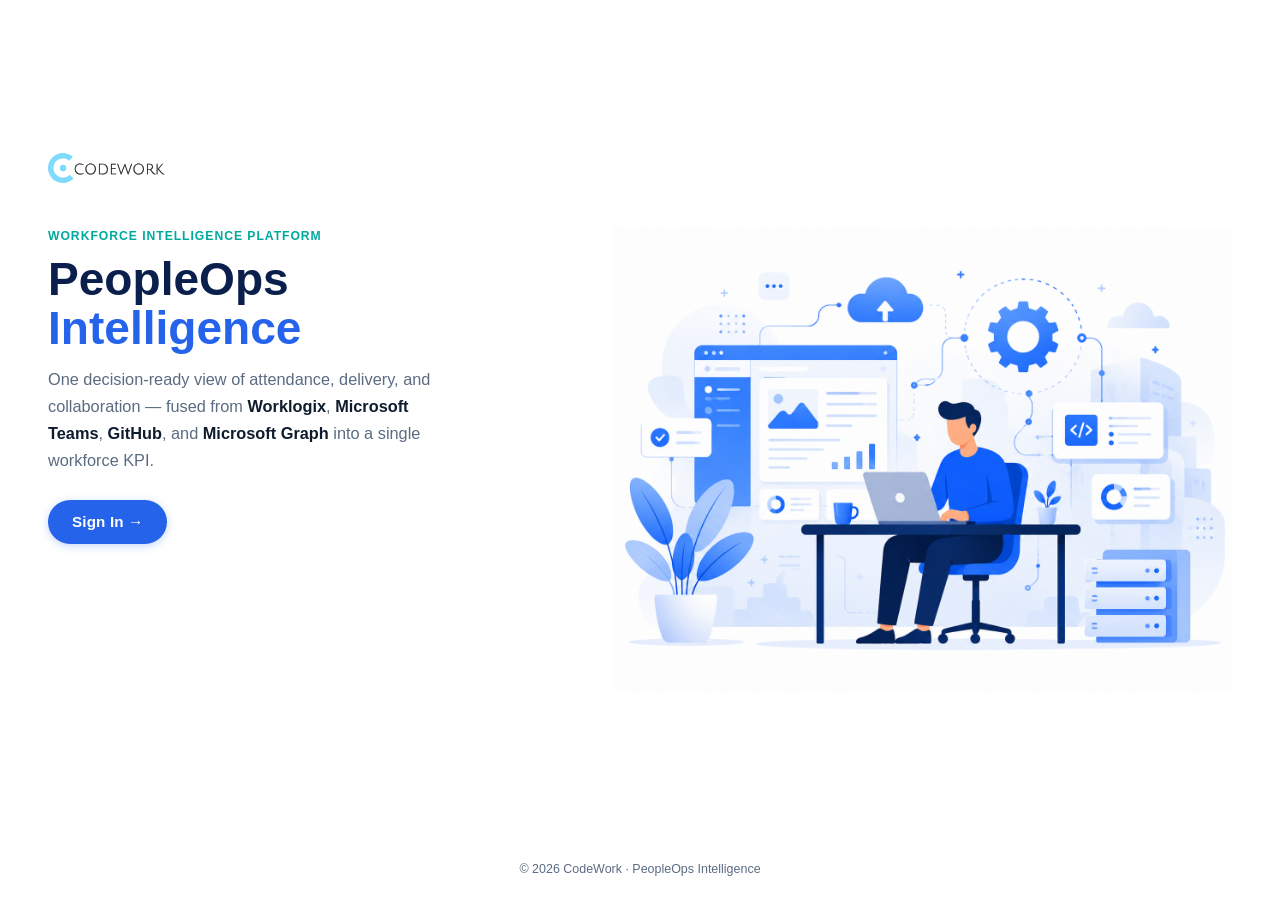
==== landing.html @ f194b17d "Add landing page, fix branding, and fix stale-month data bug - Add landing.html (splash page before " ====
<!DOCTYPE html>
<html lang="en">
<head>
  <meta charset="UTF-8" />
  <meta name="viewport" content="width=device-width, initial-scale=1.0" />
  <title>PeopleOPS Intelligence</title>
  <link rel="stylesheet" href="styles.css" />
  <style>
    :root {
      color-scheme: light;
      --ink: #0f1c2e;
      --muted: #5a6b82;
      --line: #e2e8f0;
      --panel: #ffffff;
      --canvas: #f4f7fb;
      --teal: #00a99d;
      --blue: #2563eb;
      --shadow: 0 4px 16px rgba(15,28,46,0.08), 0 12px 40px rgba(15,28,46,0.07);
      --radius-lg: 16px;
    }
    * { box-sizing: border-box; }
    html, body { height: 100%; margin: 0; }
    body {
      min-height: 100vh;
      color: var(--ink);
      background: var(--panel);
      font-family: Inter, "Segoe UI", Roboto, Arial, sans-serif;
      -webkit-font-smoothing: antialiased;
      display: flex;
      flex-direction: column;
    }
    a { color: inherit; }
    a:focus-visible, button:focus-visible { outline: 2px solid var(--blue); outline-offset: 3px; }

    .wrap { max-width: 1280px; margin: 0 auto; padding: 0 clamp(20px, 4vw, 48px); width: 100%; }

    /* ---------- One flat surface, edge to edge — no card, no canvas margin ---------- */
    main.wrap {
      flex: 1;
      display: flex;
      align-items: center;
    }
    .hero-panel {
      width: 100%;
      padding: clamp(24px, 3vh, 44px) 0;
    }
    .brand {
      display: flex;
      align-items: center;
      margin-bottom: clamp(24px, 4vw, 44px);
    }
    .brand img { display: block; height: 30px; width: auto; }
    .hero-grid {
      display: grid;
      grid-template-columns: 0.95fr 1.15fr;
      gap: clamp(24px, 4vw, 56px);
      align-items: start;
    }
    .eyebrow {
      margin: 0 0 8px;
      color: var(--teal);
      font-size: 0.76rem;
      font-weight: 800;
      letter-spacing: 0.08em;
      text-transform: uppercase;
    }
    .hero-copy h1 {
      margin: 0 0 14px;
      font-size: clamp(2.1rem, 3.6vw, 3.1rem);
      line-height: 1.06;
      font-weight: 900;
      letter-spacing: 0;
      color: #0b1f4d;
    }
    /* forced line break so the heading always reads as two clean lines,
       instead of relying on the text wrapping naturally at whatever
       width the column happens to be */
    .hero-copy h1 span { display: block; color: var(--blue); }
    .dek {
      margin: 0 0 26px;
      font-size: 1.02rem;
      line-height: 1.65;
      color: var(--muted);
      max-width: 46ch;
    }
    .dek b { color: var(--ink); font-weight: 600; }
    .cta-primary {
      display: inline-flex;
      align-items: center;
      gap: 8px;
      min-height: 44px;
      padding: 10px 24px;
      border-radius: 999px;
      background: var(--blue);
      color: #fff;
      font-weight: 600;
      font-size: 0.95rem;
      letter-spacing: 0.01em;
      text-decoration: none;
      box-shadow: 0 2px 8px rgba(37,99,235,0.25);
      transition: background 0.15s, box-shadow 0.15s, transform 0.15s;
    }
    .cta-primary:hover { background: #1d4ed8; transform: translateY(-1px); }

    /* shown at its own natural proportions — not force-cropped */
    .hero-illo { width: 100%; }
    .hero-illo img {
      display: block;
      width: 100%;
      height: auto;
    }

    .foot {
      display: flex;
      align-items: center;
      justify-content: center;
      padding: 14px 0 20px;
      color: var(--muted);
      font-size: 0.78rem;
    }

    @media (max-width: 860px) {
      .hero-grid { grid-template-columns: 1fr; }
      .hero-illo { order: -1; max-width: 360px; margin: 0 auto; }
    }
  </style>
</head>
<body>
  <main class="wrap">
    <section class="hero-panel">
      <div class="brand">
        <img src="codework-logo.svg" alt="CodeWork">
      </div>
      <div class="hero-grid">
        <div class="hero-copy">
          <p class="eyebrow">Workforce Intelligence Platform</p>
          <h1>PeopleOps <span>Intelligence</span></h1>
          <p class="dek">One decision-ready view of attendance, delivery, and collaboration — fused from <b>Worklogix</b>, <b>Microsoft Teams</b>, <b>GitHub</b>, and <b>Microsoft Graph</b> into a single workforce KPI.</p>
          <a class="cta-primary" href="login.html">Sign In →</a>
        </div>
        <div class="hero-illo">
          <img src="hero-illustration.png" alt="Developer working at a laptop, surrounded by cloud, code, and analytics icons">
        </div>
      </div>
    </section>
  </main>

  <div class="foot">© 2026 CodeWork · PeopleOps Intelligence</div>
</body>
</html>
---- styles.css ----
:root {
  color-scheme: light;
  --ink: #0f1c2e;
  --muted: #5a6b82;
  --line: #e2e8f0;
  --panel: #ffffff;
  --canvas: #f4f7fb;
  --teal: #00a99d;
  --blue: #2563eb;
  --violet: #7c3aed;
  --amber: #f59e0b;
  --red: #e11d48;
  --green: #10b981;
  --shadow-sm: 0 1px 3px rgba(15,28,46,0.06), 0 4px 12px rgba(15,28,46,0.07);
  --shadow: 0 4px 16px rgba(15,28,46,0.08), 0 12px 40px rgba(15,28,46,0.07);
  --shadow-lg: 0 8px 28px rgba(15,28,46,0.10), 0 24px 56px rgba(15,28,46,0.09);
  --radius-sm: 8px;
  --radius: 12px;
  --radius-lg: 16px;
  --transition: 0.18s cubic-bezier(0.4,0,0.2,1);
}

* {
  box-sizing: border-box;
}

body {
  margin: 0;
  min-height: 100vh;
  color: var(--ink);
  background:
    linear-gradient(135deg, rgba(0,169,157,0.06) 0%, transparent 30%),
    linear-gradient(225deg, rgba(37,99,235,0.07) 0%, transparent 35%),
    var(--canvas);
  font-family: Inter, "Segoe UI", Roboto, Arial, sans-serif;
  font-size: 15px;
  line-height: 1.6;
  -webkit-font-smoothing: antialiased;
  -moz-osx-font-smoothing: grayscale;
}

button,
input,
select {
  font: inherit;
}

.app-shell {
  display: grid;
  grid-template-columns: 215px minmax(0, 1fr);
  min-height: 100vh;
}

.rail {
  position: sticky;
  top: 0;
  height: 100vh;
  display: flex;
  flex-direction: column;
  align-items: stretch;
  gap: 4px;
  padding: 16px 12px;
  background: linear-gradient(180deg, #0c1526 0%, #101e35 100%);
  border-right: 1px solid rgba(255,255,255,0.06);
  color: white;
  box-shadow: 2px 0 20px rgba(0,0,0,0.18);
}

.brand-mark {
  display: flex;
  align-items: center;
  gap: 10px;
  width: 100%;
  height: auto;
  margin-bottom: 10px;
  padding: 10px 4px 14px;
  border-radius: 0;
  background: none;
  font-weight: 800;
  letter-spacing: 0;
  border-bottom: 1px solid rgba(255,255,255,0.07);
}

.rail-item {
  width: 100%;
  min-height: 40px;
  border: none;
  border-radius: 9px;
  background: transparent;
  color: rgba(255,255,255,0.65);
  cursor: pointer;
  padding: 0 10px;
  text-align: left;
  font-size: 0.84rem;
  font-weight: 600;
  letter-spacing: 0.01em;
  transition: background var(--transition), color var(--transition);
  display: flex;
  align-items: center;
  gap: 9px;
}

.rail-item:hover {
  background: rgba(255,255,255,0.08);
  color: rgba(255,255,255,0.92);
}

.rail-item.active {
  background: rgba(37,99,235,0.85);
  color: white;
  box-shadow: 0 4px 14px rgba(37,99,235,0.35);
}

.rail-user-pill {
  margin-top: auto;
  display: flex;
  align-items: center;
  gap: 10px;
  padding: 10px 12px;
  background: rgba(255,255,255,0.10);
  border: 1px solid rgba(255,255,255,0.14);
  border-radius: 999px;
  backdrop-filter: blur(8px);
}
.rail-user-avatar {
  flex-shrink: 0;
  width: 36px;
  height: 36px;
  border-radius: 50%;
  background: linear-gradient(135deg, #14b8a6, #3b82f6);
  display: flex;
  align-items: center;
  justify-content: center;
  color: #fff;
  font-weight: 800;
  font-size: 0.82rem;
}
.rail-user-info {
  flex: 1;
  min-width: 0;
}
.rail-user-name {
  font-size: 0.82rem;
  font-weight: 700;
  color: #fff;
  white-space: nowrap;
  overflow: hidden;
  text-overflow: ellipsis;
}
.rail-user-type {
  font-size: 0.7rem;
  color: rgba(255,255,255,0.55);
  margin-top: 1px;
}
.rail-user-dots {
  flex-shrink: 0;
  background: none;
  border: none;
  color: rgba(255,255,255,0.5);
  font-size: 1.1rem;
  cursor: pointer;
  padding: 2px 4px;
  line-height: 1;
  border-radius: 4px;
}
.rail-user-dots:hover { color: #fff; }
.rail-user-menu-wrap { position: relative; flex-shrink: 0; }
.rail-user-menu {
  display: none;
  position: absolute;
  bottom: calc(100% + 8px);
  right: 0;
  background: #1e2d42;
  border: 1px solid rgba(255,255,255,0.15);
  border-radius: 10px;
  min-width: 130px;
  box-shadow: 0 4px 16px rgba(0,0,0,0.4);
  z-index: 200;
  overflow: hidden;
}
.rail-user-menu.open { display: block; }
.rail-user-menu button {
  display: block;
  width: 100%;
  padding: 10px 14px;
  text-align: left;
  background: none;
  border: none;
  color: rgba(255,255,255,0.85);
  font-size: 0.85rem;
  cursor: pointer;
}
.rail-user-menu button:hover { background: rgba(255,255,255,0.08); }

.workspace {
  width: min(1500px, 100%);
  margin: 0 auto;
  padding: 28px;
}

.hero,
.controls,
.panel,
.metric-card,
.project-card {
  background: rgba(255,255,255,0.92);
  border: 1px solid rgba(226,232,240,0.8);
  box-shadow: var(--shadow);
  backdrop-filter: blur(20px);
}

.hero {
  display: flex;
  justify-content: space-between;
  gap: 24px;
  align-items: flex-start;
  padding: 32px 36px;
  border-radius: var(--radius-lg);
}

.eyebrow {
  margin: 0 0 8px;
  color: var(--teal);
  font-size: 0.76rem;
  font-weight: 800;
  letter-spacing: 0.08em;
  text-transform: uppercase;
}

h1,
h2,
h3,
p {
  margin-top: 0;
}

h1 {
  margin-bottom: 12px;
  font-size: clamp(2rem, 4vw, 4.2rem);
  line-height: 0.98;
  letter-spacing: 0;
}

.hero h1 {
  position: relative;
  display: inline-block;
  color: #0b1f4d;
  background: none;
  font-weight: 900;
  text-shadow: 0 2px 0 rgba(255, 255, 255, 0.85), 0 10px 24px rgba(11, 31, 77, 0.16);
}

.hero h1::after {
  content: "";
  position: absolute;
  left: 4px;
  bottom: -10px;
  width: min(260px, 46%);
  height: 5px;
  border-radius: 999px;
  background: linear-gradient(90deg, #2563eb, #00a99d);
  box-shadow: 0 8px 22px rgba(37, 99, 235, 0.25);
}

h2 {
  margin-bottom: 16px;
  font-size: 1.15rem;
}

.hero-copy {
  max-width: 740px;
  margin-bottom: 0;
  color: var(--muted);
  font-size: 1rem;
  line-height: 1.6;
}

.hero-actions {
  display: flex;
  align-items: center;
  gap: 12px;
  flex-wrap: wrap;
  justify-content: flex-end;
}

.export-dropdown {
  position: relative;
}
.export-menu {
  display: none;
  position: absolute;
  right: 0;
  top: calc(100% + 6px);
  background: white;
  border: 1px solid var(--line);
  border-radius: 10px;
  box-shadow: 0 4px 16px rgba(0,0,0,0.1);
  min-width: 150px;
  z-index: 100;
  overflow: hidden;
}
.export-menu.open { display: block; }
.export-menu button {
  display: block;
  width: 100%;
  padding: 10px 16px;
  text-align: left;
  background: none;
  border: none;
  font-size: 0.88rem;
  color: var(--ink);
  cursor: pointer;
}
.export-menu button:hover { background: var(--canvas); }

.pill,
.button {
  display: inline-flex;
  align-items: center;
  min-height: 36px;
  border-radius: 999px;
  padding: 7px 16px;
  border: 1px solid var(--line);
  color: var(--muted);
  background: white;
  font-size: 0.85rem;
  font-weight: 500;
  white-space: nowrap;
  transition: all var(--transition);
}

.button {
  color: white;
  border-color: var(--blue);
  background: var(--blue);
  cursor: pointer;
  font-weight: 600;
  box-shadow: 0 2px 8px rgba(37,99,235,0.25);
  letter-spacing: 0.01em;
}

.button:hover {
  background: #1d4ed8;
  border-color: #1d4ed8;
  box-shadow: 0 4px 14px rgba(37,99,235,0.38);
  transform: translateY(-1px);
}

.secondary-button {
  color: var(--blue);
  border-color: rgba(37,99,235,0.25);
  background: #eff6ff;
  font-weight: 600;
}

.secondary-button:hover {
  background: #dbeafe;
  border-color: rgba(37,99,235,0.4);
}

.controls {
  display: grid;
  grid-template-columns: minmax(220px, 1.8fr) repeat(3, minmax(160px, 1fr)) auto;
  gap: 14px;
  margin: 18px 0;
  padding: 16px;
  border-radius: 8px;
  align-items: end;
}
.toggle-label {
  display: flex;
  align-items: center;
  gap: 8px;
  font-size: 0.82rem;
  font-weight: 600;
  color: #627084;
  cursor: pointer;
  white-space: nowrap;
  padding-bottom: 6px;
}
.toggle-label input[type="checkbox"] {
  width: 16px; height: 16px; cursor: pointer;
}

.controls[hidden] {
  display: none;
}

label {
  display: grid;
  gap: 8px;
  color: var(--muted);
  font-size: 0.78rem;
  font-weight: 800;
  text-transform: uppercase;
}

input,
select {
  width: 100%;
  min-height: 42px;
  border: 1.5px solid var(--line);
  border-radius: var(--radius-sm);
  padding: 0 14px;
  color: var(--ink);
  background: white;
  transition: border-color var(--transition), box-shadow var(--transition);
}

input:focus,
select:focus {
  outline: none;
  border-color: var(--blue);
  box-shadow: 0 0 0 3px rgba(37,99,235,0.12);
}

.view {
  display: none;
}

.active-view {
  display: block;
}

.metric-grid {
  display: grid;
  grid-template-columns: repeat(6, minmax(150px, 1fr));
  gap: 14px;
  margin-bottom: 18px;
}

.total-employee-badge {
  display: block;
  margin: 0 0 18px;
}

.workforce-total-banner {
  position: relative;
  display: grid;
  place-items: center;
  min-height: 150px;
  overflow: hidden;
  border: 1px solid #d7e2ef;
  border-radius: 16px;
  background:
    radial-gradient(circle at 80% 25%, rgba(0, 169, 157, .18), transparent 28%),
    linear-gradient(125deg, #0d2554, #175cd3 58%, #008f8a);
  box-shadow: 0 16px 38px rgba(23, 54, 112, .22);
  width: 100%;
  color: inherit;
  font: inherit;
  cursor: pointer;
  transition: transform .18s ease, box-shadow .18s ease;
}

.workforce-total-banner:hover {
  transform: translateY(-2px);
  box-shadow: 0 21px 44px rgba(23, 54, 112, .28);
}

.workforce-banner-watermark {
  position: absolute;
  right: 4%;
  top: 50%;
  color: rgba(255, 255, 255, .07);
  font-size: clamp(8rem, 17vw, 14rem);
  font-weight: 950;
  line-height: 1;
  transform: translateY(-52%);
  user-select: none;
}

.workforce-banner-content {
  position: relative;
  z-index: 1;
  display: flex;
  align-items: baseline;
  gap: 15px;
  color: white;
}

.workforce-banner-content strong {
  font-size: clamp(3.5rem, 7vw, 5.5rem);
  font-weight: 950;
  line-height: 1;
  letter-spacing: -.05em;
}

.workforce-banner-content span {
  font-size: clamp(1.2rem, 2.5vw, 2rem);
  font-weight: 750;
  letter-spacing: .02em;
}

.workforce-banner-action {
  position: absolute;
  z-index: 2;
  right: 24px;
  bottom: 16px;
  color: rgba(255, 255, 255, .82);
  font-size: .76rem;
  font-weight: 750;
}

.workforce-summary-card {
  position: relative;
  display: grid;
  grid-template-columns: minmax(260px, 1.1fr) minmax(360px, 1.5fr) minmax(220px, .9fr);
  align-items: center;
  gap: 28px;
  min-height: 150px;
  padding: 22px 26px;
  overflow: hidden;
  border: 1px solid #d8e2ef;
  border-radius: 16px;
  background:
    radial-gradient(circle at 96% 10%, rgba(0, 169, 157, .12), transparent 25%),
    linear-gradient(135deg, #ffffff 0%, #f5f8ff 100%);
  box-shadow: 0 14px 38px rgba(31, 44, 71, .1);
}

.workforce-summary-card::before {
  content: "";
  position: absolute;
  left: 0;
  top: 0;
  bottom: 0;
  width: 5px;
  background: linear-gradient(180deg, #3366ff, #00a99d);
}

.workforce-summary-main {
  display: flex;
  align-items: center;
  gap: 16px;
}

.workforce-icon {
  display: grid;
  place-items: center;
  flex: 0 0 auto;
  width: 58px;
  height: 58px;
  border-radius: 15px;
  color: white;
  background: linear-gradient(145deg, #175cd3, #00a99d);
  box-shadow: 0 10px 24px rgba(23, 92, 211, .22);
}

.workforce-icon svg {
  width: 29px;
  height: 29px;
  fill: none;
  stroke: currentColor;
  stroke-width: 1.8;
  stroke-linecap: round;
  stroke-linejoin: round;
}

.workforce-total {
  display: inline-block;
  margin-right: 9px;
  color: #0b1f4d;
  font-size: 2.8rem;
  line-height: 1;
  font-weight: 900;
}

.workforce-label {
  color: #53647d;
  font-size: .9rem;
  font-weight: 750;
}

.workforce-summary-stats {
  display: grid;
  grid-template-columns: repeat(3, 1fr);
  gap: 10px;
}

.workforce-summary-stats > div {
  display: grid;
  grid-template-columns: auto 1fr;
  align-items: center;
  gap: 3px 8px;
  min-height: 76px;
  padding: 12px;
  border: 1px solid #e0e7f0;
  border-radius: 11px;
  background: rgba(255, 255, 255, .82);
}

.workforce-summary-stats strong {
  color: #172033;
  font-size: 1.25rem;
}

.workforce-summary-stats small {
  grid-column: 2;
  color: var(--muted);
  font-size: .72rem;
}

.workforce-dot {
  grid-row: 1 / 3;
  width: 9px;
  height: 9px;
  border-radius: 50%;
}

.workforce-dot.active { background: #2fb36d; }
.workforce-dot.inactive { background: #98a2b3; }
.workforce-dot.scored { background: #3366ff; }

.workforce-summary-progress {
  display: grid;
  gap: 9px;
}

.workforce-summary-progress > div:first-child {
  display: flex;
  justify-content: space-between;
  color: var(--muted);
  font-size: .78rem;
}

.workforce-summary-progress strong {
  color: #172033;
}

.workforce-progress-track {
  height: 9px;
  border-radius: 99px;
  background: #e5ebf3;
  overflow: hidden;
}

.workforce-progress-track span {
  display: block;
  height: 100%;
  border-radius: inherit;
  background: linear-gradient(90deg, #3366ff, #00a99d);
}

@media (max-width: 1050px) {
  .workforce-summary-card {
    grid-template-columns: 1fr 1.4fr;
  }
  .workforce-summary-progress {
    grid-column: 1 / -1;
  }
}

@media (max-width: 720px) {
  .workforce-summary-card {
    grid-template-columns: 1fr;
    gap: 18px;
  }
  .workforce-summary-stats {
    grid-template-columns: repeat(3, minmax(90px, 1fr));
  }
  .workforce-summary-progress {
    grid-column: auto;
  }
}

/* ===== Executive overview refresh ===== */
#overview {
  --overview-navy: #12264d;
  --overview-soft: #f6f8fc;
}

.overview-heading,
.overview-section-label {
  display: flex;
  justify-content: space-between;
  align-items: flex-end;
  gap: 20px;
}

.overview-heading {
  margin-bottom: 16px;
  padding: 4px 2px;
}

.overview-heading h2 {
  margin-bottom: 5px;
  color: var(--overview-navy);
  font-size: 1.55rem;
}

.overview-heading p:last-child {
  margin: 0;
  color: var(--muted);
}

.overview-heading-meta {
  display: inline-flex;
  align-items: center;
  gap: 8px;
  padding: 8px 12px;
  border: 1px solid #dce5f0;
  border-radius: 99px;
  color: #496079;
  background: white;
  font-size: .76rem;
  font-weight: 750;
}

.overview-live-dot {
  width: 8px;
  height: 8px;
  border-radius: 50%;
  background: #22a06b;
  box-shadow: 0 0 0 4px rgba(34, 160, 107, .12);
}

.overview-section-label {
  margin: 24px 2px 12px;
}

.overview-section-label h2 {
  margin: 0;
  color: var(--overview-navy);
  font-size: 1.12rem;
}

.overview-section-label > span {
  color: var(--muted);
  font-size: .76rem;
}

.overview-analytics-label {
  margin-top: 28px;
}

#overview .metric-grid {
  grid-template-columns: repeat(4, minmax(170px, 1fr));
  gap: 10px;
  margin-bottom: 0;
}

#overview .executive-metric {
  position: relative;
  display: grid;
  gap: 4px;
  min-height: 132px;
  padding: 15px 16px;
  overflow: hidden;
  border: 1px solid #dfe6ef;
  border-radius: 13px;
  background: white;
  box-shadow: 0 7px 22px rgba(31, 44, 71, .065);
  transition: transform .18s ease, box-shadow .18s ease, border-color .18s ease;
  width: 100%;
  color: inherit;
  font: inherit;
  text-align: left;
  cursor: pointer;
}

#overview .executive-metric:hover {
  transform: translateY(-2px);
  border-color: color-mix(in srgb, var(--metric-color) 35%, #dfe6ef);
  box-shadow: 0 13px 30px rgba(31, 44, 71, .11);
}

#overview .executive-metric:focus-visible,
.workforce-total-banner:focus-visible {
  outline: 3px solid rgba(51, 102, 255, .25);
  outline-offset: 2px;
}

#overview .band-employees-panel {
  margin: 14px 0 20px;
  padding: 18px;
  border: 1px solid #d7e1ee;
  border-radius: 14px;
  background: white;
  box-shadow: 0 12px 30px rgba(31, 44, 71, .09);
}

.overview-drilldown-head {
  display: flex;
  justify-content: space-between;
  align-items: flex-start;
  gap: 16px;
  margin-bottom: 14px;
  padding-bottom: 13px;
  border-bottom: 1px solid #edf1f5;
}

.overview-drilldown-head h3 {
  margin: 0 0 4px;
  color: #172033;
}

.overview-drilldown-head > div > span {
  color: var(--muted);
  font-size: .78rem;
}

.overview-drilldown-head > button {
  width: 34px;
  height: 34px;
  border: 1px solid var(--line);
  border-radius: 50%;
  background: white;
  color: var(--muted);
  font-size: 1.2rem;
  cursor: pointer;
}

.overview-employee-grid {
  display: grid;
  grid-template-columns: repeat(auto-fill, minmax(290px, 1fr));
  gap: 9px;
  max-height: 520px;
  overflow-y: auto;
}

.overview-employee-card {
  display: grid;
  grid-template-columns: 40px minmax(0, 1fr) auto auto;
  align-items: center;
  gap: 10px;
  padding: 11px;
  border: 1px solid #e1e7ef;
  border-radius: 10px;
  background: #fbfcfe;
  color: var(--ink);
  text-align: left;
  cursor: pointer;
  transition: border-color .15s ease, background .15s ease, transform .15s ease;
}

.overview-employee-card:hover {
  transform: translateY(-1px);
  border-color: #a9c1ea;
  background: #f3f7ff;
}

.overview-employee-avatar {
  display: grid;
  place-items: center;
  width: 40px;
  height: 40px;
  border-radius: 11px;
  color: white;
  background: linear-gradient(145deg, #175cd3, #00a99d);
  font-weight: 900;
}

.overview-employee-info {
  display: grid;
  gap: 3px;
  min-width: 0;
}

.overview-employee-info small,
.overview-employee-stats small {
  color: var(--muted);
  font-size: .68rem;
}

.overview-employee-stats {
  display: grid;
  justify-items: center;
}

.overview-empty-result {
  grid-column: 1 / -1;
  padding: 28px;
  color: var(--muted);
  text-align: center;
}

.metric-card-top {
  display: flex;
  justify-content: space-between;
  align-items: center;
  margin-bottom: 4px;
}

.metric-icon {
  display: grid;
  place-items: center;
  width: 31px;
  height: 31px;
  border-radius: 9px;
  color: var(--metric-color);
  background: color-mix(in srgb, var(--metric-color) 10%, white);
}

.metric-icon svg {
  width: 17px;
  height: 17px;
  fill: none;
  stroke: currentColor;
  stroke-width: 1.9;
  stroke-linecap: round;
  stroke-linejoin: round;
}

.metric-status-dot {
  width: 7px;
  height: 7px;
  border-radius: 50%;
  background: var(--metric-color);
  opacity: .75;
}

#overview .executive-metric > strong {
  margin: 0;
  color: #172033;
  font-size: 1.75rem;
  line-height: 1.05;
}

#overview .executive-metric .metric-label {
  color: #283a55;
  font-size: .82rem;
  font-weight: 800;
}

#overview .executive-metric small {
  color: var(--muted);
  font-size: .7rem;
}

.tone-blue { --metric-color: #3366ff; }
.tone-green { --metric-color: #22a06b; }
.tone-slate { --metric-color: #667085; }
.tone-violet { --metric-color: #7b55d9; }
.tone-teal { --metric-color: #00a99d; }
.tone-amber { --metric-color: #e28a0d; }
.tone-cyan { --metric-color: #087ea4; }
.tone-indigo { --metric-color: #444ce7; }

#overview .band-summary {
  gap: 10px;
  margin-bottom: 16px;
}

#overview .band-card {
  position: relative;
  display: grid;
  gap: 8px;
  min-height: 185px;
  padding: 17px;
  overflow: hidden;
  border: 1px solid #dfe6ef;
  border-radius: 14px;
  color: var(--ink);
  background: white;
  box-shadow: 0 8px 24px rgba(31, 44, 71, .07);
  transition: transform .18s ease, box-shadow .18s ease;
}

#overview .band-card:hover {
  transform: translateY(-3px);
  filter: none;
  box-shadow: 0 16px 34px rgba(31, 44, 71, .12);
}

#overview .band-card.high,
#overview .band-card.need,
#overview .band-card.low,
#overview .band-card.excellent,
#overview .band-card.good-band,
#overview .band-card.average {
  background: white;
}

.band-card-heading {
  display: flex;
  align-items: center;
  gap: 8px;
  color: var(--band-color);
  font-size: .72rem;
  font-weight: 800;
  text-transform: uppercase;
  letter-spacing: .04em;
}

.band-card-heading strong {
  margin-left: auto;
  font-size: .85rem !important;
}

.band-indicator {
  width: 8px;
  height: 8px;
  margin: 0 !important;
  border-radius: 50%;
  background: var(--band-color);
}

.band-card-value {
  display: flex;
  align-items: baseline;
  gap: 7px;
}

#overview .band-card .band-card-value strong {
  color: #172033;
  font-size: 2.15rem;
  line-height: 1;
}

#overview .band-card .band-card-value span {
  margin: 0;
  color: var(--muted);
  font-size: .76rem;
}

#overview .band-card h3 {
  margin: 0;
  color: #22324a;
  font-size: .98rem;
}

#overview .band-card p {
  min-height: 34px;
  margin: 0;
  color: var(--muted);
  font-size: .75rem;
  line-height: 1.45;
}

.band-progress {
  height: 6px;
  margin-top: auto;
  border-radius: 99px;
  background: #edf1f5;
  overflow: hidden;
}

.band-progress span {
  height: 100%;
  margin: 0 !important;
  border-radius: inherit;
  background: var(--band-color);
}

#overview .band-card.high      { --band-color: #22a06b; }
#overview .band-card.need      { --band-color: #e28a0d; }
#overview .band-card.low       { --band-color: #d92d20; }
#overview .band-card.excellent { --band-color: #0f6b3a; }
#overview .band-card.good-band { --band-color: #22a06b; }
#overview .band-card.average   { --band-color: #3b82f6; }
#overview .band-card.no-info   { --band-color: #94a3b8; }

#overview .panel {
  border-radius: 14px;
  border-color: #dfe6ef;
  box-shadow: 0 8px 26px rgba(31, 44, 71, .075);
}

#overview .donut-panel {
  margin-bottom: 0;
  min-height: 290px;
}

#overview .donut-wrap {
  display: grid;
  grid-template-columns: minmax(210px, .7fr) minmax(0, 1.3fr);
  align-items: center;
  gap: 36px;
}

#overview .donut-canvas-wrap {
  min-width: 0;
}

#overview .overview-team-health {
  margin-top: 14px;
  padding: 22px 28px;
  background:
    radial-gradient(circle at 92% 12%, rgba(51, 102, 255, .08), transparent 28%),
    white;
}

#overview .overview-team-health .donut-legend {
  grid-template-columns: repeat(2, minmax(180px, 1fr));
  gap: 10px;
}

#overview .overview-team-health .donut-legend-item {
  padding: 13px 14px;
  border: 1px solid #e3e9f1;
  border-radius: 10px;
  background: rgba(248, 250, 252, .88);
}

#overview .dashboard-grid {
  grid-template-columns: minmax(0, 1.55fr) minmax(290px, .65fr);
  gap: 14px;
}

#overview .dashboard-grid .panel {
  padding: 20px;
}

#overview .coverage-item,
#overview .weight-item {
  padding: 10px 0;
  border-bottom: 1px solid #edf1f5;
}

#overview .coverage-item:last-child,
#overview .weight-item:last-child {
  border-bottom: 0;
}

@media (max-width: 1150px) {
  #overview .metric-grid {
    grid-template-columns: repeat(2, 1fr);
  }
  .overview-insight-grid {
    grid-template-columns: 1fr;
  }
  #overview .donut-wrap {
    grid-template-columns: 220px 1fr;
  }
}

@media (max-width: 760px) {
  .overview-heading,
  .overview-section-label {
    align-items: flex-start;
    flex-direction: column;
  }
  #overview .metric-grid,
  #overview .band-summary,
  #overview .dashboard-grid {
    grid-template-columns: 1fr;
  }
  #overview .donut-wrap {
    grid-template-columns: 1fr;
  }
  #overview .overview-team-health .donut-legend {
    grid-template-columns: 1fr;
  }
}

.band-summary {
  display: grid;
  grid-template-columns: repeat(3, minmax(180px, 1fr));
  gap: 14px;
  margin-bottom: 18px;
}

.band-card {
  padding: 18px;
  border-radius: 8px;
  color: white;
  box-shadow: var(--shadow);
  border: 0;
  cursor: pointer;
  text-align: left;
}

.band-card:hover {
  transform: translateY(-1px);
  filter: brightness(1.03);
}

.band-card strong {
  display: block;
  font-size: 1.8rem;
}

.band-card span {
  display: block;
  margin-top: 6px;
  opacity: 0.9;
}

.band-card.high      { background: linear-gradient(135deg, #1d9b5f, #2fb36d); }
.band-card.need      { background: linear-gradient(135deg, #d18412, #f3a229); }
.band-card.low       { background: linear-gradient(135deg, #bd3345, #db4d5c); }
.band-card.excellent { background: linear-gradient(135deg, #0a4f2b, #0f6b3a); }
.band-card.good-band { background: linear-gradient(135deg, #1d9b5f, #2fb36d); }
.band-card.average   { background: linear-gradient(135deg, #2563eb, #3b82f6); }
.band-card.no-info   { background: linear-gradient(135deg, #64748b, #94a3b8); }

.metric-card {
  padding: 18px;
  border-radius: 8px;
}

.metric-card strong {
  display: block;
  margin-bottom: 6px;
  font-size: 1.7rem;
}

.metric-card span {
  color: var(--muted);
  font-size: 0.86rem;
}

.total-employees-card {
  display: grid;
  place-items: center;
  align-content: center;
  justify-self: center;
  width: min(190px, 100%);
  aspect-ratio: 1;
  color: white;
  border-color: transparent;
  border-radius: 999px;
  background: linear-gradient(135deg, #0b1f4d, #2563eb);
  text-align: center;
}

.total-employees-card strong {
  margin-bottom: 2px;
  font-size: 3rem;
  line-height: 1;
}

.total-employees-card span {
  color: rgba(255, 255, 255, 0.9);
  font-weight: 800;
  font-size: 0.82rem;
  line-height: 1.35;
  text-transform: uppercase;
}

.dashboard-grid {
  display: grid;
  grid-template-columns: 1.3fr 0.7fr;
  gap: 18px;
}

.kpi-layout {
  display: grid;
  grid-template-columns: minmax(0, 1.25fr) minmax(280px, 0.75fr);
  gap: 18px;
}

.kpi-chart-panel,
.kpi-employee-panel {
  grid-column: 1 / -1;
}

.kpi-team-bars {
  display: grid;
  gap: 10px;
}

.kpi-head-actions {
  display: flex;
  align-items: center;
  justify-content: flex-end;
  gap: 10px;
  flex-wrap: wrap;
}

.kpi-team-row {
  display: grid;
  grid-template-columns: minmax(180px, 0.8fr) minmax(240px, 1.4fr) 70px minmax(170px, 0.7fr);
  gap: 12px;
  align-items: center;
  width: 100%;
  min-height: 48px;
  padding: 10px 12px;
  border: 1px solid var(--line);
  border-radius: 8px;
  background: #f8fafc;
  color: var(--ink);
  text-align: left;
  cursor: pointer;
}

.kpi-team-row:hover {
  border-color: rgba(51, 102, 255, 0.42);
  background: #f4f8ff;
}

.kpi-team-name {
  overflow: hidden;
  font-weight: 900;
  text-overflow: ellipsis;
  white-space: nowrap;
}

.kpi-bar-track {
  display: block;
  height: 18px;
  overflow: hidden;
  border-radius: 999px;
  background: #e8edf4;
}

.kpi-bar-fill {
  display: block;
  height: 100%;
  border-radius: inherit;
}

.kpi-bar-fill.good,
.kpi-score.good,
.lag-chip.good {
  background: var(--green);
}

.kpi-bar-fill.watch,
.kpi-score.watch,
.lag-chip.watch {
  background: var(--amber);
}

.kpi-bar-fill.risk,
.kpi-score.risk,
.lag-chip.risk {
  background: var(--red);
}

.kpi-team-score {
  font-weight: 900;
  text-align: right;
}

.kpi-team-meta {
  color: var(--muted);
  font-size: 0.78rem;
  font-weight: 800;
  text-align: right;
}

.kpi-signal-summary {
  display: grid;
  gap: 12px;
}

.kpi-signal-card {
  display: grid;
  gap: 4px;
  padding: 14px;
  border: 1px solid var(--line);
  border-left-width: 5px;
  border-radius: 8px;
  background: #f8fafc;
}

.kpi-signal-card.good {
  border-left-color: var(--green);
}

.kpi-signal-card.watch {
  border-left-color: var(--amber);
}

.kpi-signal-card.risk {
  border-left-color: var(--red);
}

.kpi-signal-card strong {
  font-size: 1.55rem;
}

.kpi-signal-card span {
  font-weight: 900;
}

.kpi-signal-card small {
  color: var(--muted);
  font-size: 0.78rem;
}

.kpi-table {
  table-layout: fixed;
  min-width: 1080px;
}

.kpi-table th:nth-child(1),
.kpi-table td:nth-child(1) {
  width: 250px;
}

.kpi-table th:nth-child(2),
.kpi-table td:nth-child(2) {
  width: 170px;
}

.kpi-table th:nth-child(3),
.kpi-table td:nth-child(3),
.kpi-table th:nth-child(5),
.kpi-table td:nth-child(5) {
  width: 90px;
  text-align: center;
}

.kpi-table th:nth-child(4),
.kpi-table td:nth-child(4) {
  width: 160px;
}

.kpi-table th:nth-child(6),
.kpi-table td:nth-child(6) {
  width: 170px;
}

.kpi-table th:nth-child(7),
.kpi-table td:nth-child(7) {
  width: 250px;
}

.kpi-score,
.lag-chip {
  display: inline-flex;
  justify-content: center;
  min-width: 56px;
  border-radius: 999px;
  padding: 5px 10px;
  color: white;
  font-size: 0.78rem;
  font-weight: 900;
}

.mini-driver {
  display: grid;
  gap: 4px;
  color: var(--muted);
  font-size: 0.78rem;
  font-weight: 800;
}

.kpi-action {
  color: var(--muted);
  line-height: 1.45;
  white-space: normal;
}

.panel {
  padding: 20px;
  border-radius: 8px;
}

.panel.xl {
  grid-row: span 2;
}

.panel-head {
  display: flex;
  justify-content: space-between;
  gap: 16px;
  align-items: flex-start;
}

canvas {
  width: 100%;
  max-width: 100%;
}

.panel.xl {
  position: relative;
}

.department-tooltip {
  position: absolute;
  z-index: 4;
  display: grid;
  gap: 4px;
  max-width: 280px;
  padding: 10px 12px;
  border-radius: 8px;
  color: white;
  background: rgba(16, 23, 39, 0.94);
  box-shadow: 0 16px 34px rgba(16, 23, 39, 0.28);
  pointer-events: none;
}

.department-tooltip span {
  color: rgba(255, 255, 255, 0.78);
  font-size: 0.82rem;
}

.department-ranking-chart {
  display: grid;
  gap: 14px;
  min-height: 420px;
}

.department-chart-summary {
  display: grid;
  grid-template-columns: repeat(4, minmax(120px, 1fr));
  gap: 9px;
}

.department-chart-summary > div {
  display: grid;
  gap: 4px;
  padding: 12px 13px;
  border: 1px solid #e1e7ef;
  border-radius: 10px;
  background: #f8fafc;
}

.department-chart-summary span,
.department-chart-summary small {
  color: var(--muted);
  font-size: .69rem;
}

.department-chart-summary strong {
  color: #172033;
  overflow: hidden;
  font-size: 1rem;
  text-overflow: ellipsis;
  white-space: nowrap;
}

.department-chart-scale {
  display: grid;
  grid-template-columns: 210px minmax(0, 1fr) 110px 18px;
  align-items: end;
  gap: 12px;
  padding: 0 10px;
  color: var(--muted);
  font-size: .68rem;
  font-weight: 750;
  text-transform: uppercase;
  letter-spacing: .04em;
}

.department-chart-scale > div {
  display: flex;
  justify-content: space-between;
  grid-column: 2;
}

.department-chart-scale i {
  font-style: normal;
}

.department-ranking-list {
  display: grid;
  gap: 7px;
}

.department-rank-row {
  --rank-color: #667085;
  display: grid;
  grid-template-columns: 32px 165px minmax(220px, 1fr) 92px 18px;
  align-items: center;
  gap: 12px;
  width: 100%;
  min-height: 66px;
  padding: 9px 11px;
  border: 1px solid #e1e7ef;
  border-radius: 11px;
  background: white;
  color: var(--ink);
  text-align: left;
  cursor: pointer;
  transition: transform .16s ease, border-color .16s ease, box-shadow .16s ease;
}

.department-rank-row:hover {
  transform: translateX(3px);
  border-color: color-mix(in srgb, var(--rank-color) 45%, #e1e7ef);
  box-shadow: 0 8px 22px rgba(31, 44, 71, .09);
}

.department-rank-row.tone-excellent { --rank-color: #22a06b; }
.department-rank-row.tone-strong { --rank-color: #2878e8; }
.department-rank-row.tone-watch { --rank-color: #e28a0d; }
.department-rank-row.tone-risk { --rank-color: #d92d20; }

.department-rank-number {
  display: grid;
  place-items: center;
  width: 28px;
  height: 28px;
  border-radius: 8px;
  color: var(--rank-color);
  background: color-mix(in srgb, var(--rank-color) 10%, white);
  font-size: .76rem;
  font-weight: 900;
}

.department-rank-name,
.department-score-block {
  display: grid;
  gap: 3px;
}

.department-rank-name small,
.department-score-block small {
  color: var(--muted);
  font-size: .67rem;
}

.department-bullet-chart {
  position: relative;
  display: block;
  height: 13px;
  border-radius: 99px;
  background:
    linear-gradient(90deg, transparent 24.8%, #dbe3ee 25%, transparent 25.2%, transparent 49.8%, #dbe3ee 50%, transparent 50.2%, transparent 74.8%, #dbe3ee 75%, transparent 75.2%),
    #edf1f6;
}

.department-bullet-fill {
  position: absolute;
  inset: 0 auto 0 0;
  border-radius: inherit;
  background: linear-gradient(90deg, color-mix(in srgb, var(--rank-color) 75%, #00a99d), var(--rank-color));
}

.department-benchmark {
  position: absolute;
  z-index: 2;
  top: -5px;
  width: 2px;
  height: 23px;
  background: #172033;
  opacity: .55;
}

.department-score-marker {
  position: absolute;
  z-index: 3;
  top: 50%;
  width: 17px;
  height: 17px;
  border: 3px solid white;
  border-radius: 50%;
  background: var(--rank-color);
  box-shadow: 0 2px 7px rgba(31, 44, 71, .25);
  transform: translate(-50%, -50%);
}

.department-score-block {
  text-align: right;
}

.department-score-block strong {
  color: var(--rank-color);
  font-size: 1.05rem;
}

.department-rank-arrow {
  color: #98a2b3;
  font-size: 1.35rem;
}

.department-chart-legend {
  display: flex;
  flex-wrap: wrap;
  gap: 14px;
  padding: 8px 4px 0;
  color: var(--muted);
  font-size: .68rem;
}

.department-chart-legend span {
  display: inline-flex;
  align-items: center;
  gap: 5px;
}

.department-chart-legend i {
  width: 8px;
  height: 8px;
  border-radius: 50%;
}

.department-chart-legend i.excellent { background: #22a06b; }
.department-chart-legend i.strong { background: #2878e8; }
.department-chart-legend i.watch { background: #e28a0d; }
.department-chart-legend i.risk { background: #d92d20; }

.department-chart-legend .benchmark-key {
  margin-left: auto;
}

.department-chart-legend .benchmark-key i {
  width: 2px;
  height: 13px;
  border-radius: 0;
  background: #172033;
}

.department-chart-empty {
  display: grid;
  place-items: center;
  min-height: 380px;
  color: var(--muted);
}

@media (max-width: 950px) {
  .department-chart-summary {
    grid-template-columns: repeat(2, 1fr);
  }
  .department-chart-scale {
    display: none;
  }
  .department-rank-row {
    grid-template-columns: 32px minmax(140px, .8fr) minmax(180px, 1.2fr) 78px 14px;
  }
}

@media (max-width: 680px) {
  .department-rank-row {
    grid-template-columns: 30px minmax(140px, 1fr) 75px 12px;
  }
  .department-bullet-chart {
    grid-column: 2 / -1;
    grid-row: 2;
  }
}

/* Team members modal */
.team-modal-overlay {
  position: fixed;
  inset: 0;
  background: rgba(23, 32, 51, 0.45);
  display: flex;
  align-items: center;
  justify-content: center;
  z-index: 1000;
  padding: 16px;
}

.team-modal-box {
  background: var(--panel);
  border-radius: 16px;
  width: 100%;
  max-width: 500px;
  max-height: 80vh;
  display: flex;
  flex-direction: column;
  box-shadow: var(--shadow);
  overflow: hidden;
}

.team-modal-head {
  display: flex;
  justify-content: space-between;
  align-items: flex-start;
  padding: 20px 20px 14px;
  border-bottom: 1px solid var(--line);
  flex-shrink: 0;
}

.team-modal-head h3 { margin: 4px 0 0; }

.team-modal-meta {
  display: flex;
  align-items: center;
  gap: 10px;
  flex-shrink: 0;
}

.team-modal-list {
  list-style: none;
  margin: 0;
  padding: 10px;
  overflow-y: auto;
  display: flex;
  flex-direction: column;
  gap: 4px;
}

.team-modal-row {
  display: flex;
  align-items: center;
  gap: 12px;
  padding: 10px 12px;
  border-radius: 10px;
  cursor: pointer;
  border: 1px solid transparent;
  transition: background 0.12s, border-color 0.12s;
}

.team-modal-row:hover {
  background: var(--canvas);
  border-color: var(--line);
}

.team-modal-avatar {
  width: 36px;
  height: 36px;
  border-radius: 50%;
  background: linear-gradient(135deg, var(--teal), var(--blue));
  color: #fff;
  font-size: 12px;
  font-weight: 700;
  display: flex;
  align-items: center;
  justify-content: center;
  flex-shrink: 0;
}

.team-modal-info {
  flex: 1;
  min-width: 0;
}

.team-modal-info strong {
  display: block;
  font-size: 14px;
}

.team-modal-info small {
  color: var(--muted);
  font-size: 12px;
  white-space: nowrap;
  overflow: hidden;
  text-overflow: ellipsis;
  display: block;
}

.team-modal-kpi {
  font-weight: 700;
  font-size: 15px;
  flex-shrink: 0;
  min-width: 32px;
  text-align: right;
}

.team-modal-kpi.excellent { color: var(--green); }
.team-modal-kpi.strong    { color: var(--blue); }
.team-modal-kpi.watch     { color: var(--amber); }
.team-modal-kpi.risk      { color: var(--red); }
.team-modal-kpi.no-kpi    { color: var(--muted); }

.team-modal-footer {
  padding: 10px 20px;
  margin: 0;
  font-size: 12px;
  color: var(--muted);
  border-top: 1px solid var(--line);
  flex-shrink: 0;
}

.dialog-close {
  background: none;
  border: none;
  cursor: pointer;
  font-size: 16px;
  color: var(--muted);
  padding: 4px 8px;
  border-radius: 6px;
  line-height: 1;
}

.dialog-close:hover {
  background: var(--canvas);
  color: var(--ink);
}

.coverage-list,
.weight-bars,
.integration-grid,
.roadmap {
  display: grid;
  gap: 12px;
}

.coverage-item,
.weight-item,
.integration-card {
  display: grid;
  gap: 8px;
}

.bar {
  height: 10px;
  overflow: hidden;
  border-radius: 999px;
  background: #e8edf4;
}

.bar > span {
  display: block;
  height: 100%;
  border-radius: inherit;
  background: linear-gradient(90deg, var(--teal), var(--blue));
}

.table-panel {
  padding: 0;
  overflow: hidden;
}

.quality-panel {
  margin-bottom: 18px;
}

.table-panel .panel-head {
  padding: 20px;
}

.table-wrap {
  overflow: auto;
  max-height: 68vh;
}

table {
  width: 100%;
  border-collapse: collapse;
  min-width: 760px;
}

.employees-table {
  table-layout: fixed;
  min-width: 780px;
  width: 100%;
}

.quality-table {
  table-layout: fixed;
  min-width: 1180px;
}

.quality-table th:nth-child(1),
.quality-table td:nth-child(1) {
  width: 230px;
}

.quality-table th:nth-child(2),
.quality-table td:nth-child(2) {
  width: 90px;
  text-align: center;
}

.quality-table th:nth-child(3),
.quality-table td:nth-child(3) {
  width: 180px;
}

.quality-table th:nth-child(4),
.quality-table td:nth-child(4) {
  width: 160px;
}

.quality-table th:nth-child(5),
.quality-table td:nth-child(5) {
  width: 260px;
}

.quality-table th:nth-child(6),
.quality-table td:nth-child(6) {
  width: 320px;
}

.quality-table td {
  white-space: normal;
  line-height: 1.45;
}

.col-employee {
  width: 28%;
}

.col-kpi {
  width: 65px;
}

.col-band {
  width: 160px;
}

.col-confidence {
  width: 95px;
}

.col-small {
  width: 78px;
}

.col-missing {
  width: 105px;
}

th,
td {
  padding: 10px 9px;
  border-top: 1px solid var(--line);
  text-align: left;
  vertical-align: middle;
  white-space: nowrap;
}

th {
  position: sticky;
  top: 0;
  z-index: 1;
  background: #f8fafc;
  color: var(--muted);
  font-size: 0.68rem;
  line-height: 1.2;
  text-transform: uppercase;
  white-space: normal;
  overflow-wrap: anywhere;
}

td {
  font-size: 0.86rem;
}

.employees-table th:not(:first-child),
.employees-table td:not(:first-child) {
  text-align: center;
}

.employees-table th:first-child,
.employees-table td:first-child {
  text-align: left;
}

tbody tr {
  cursor: pointer;
}

tbody tr:hover {
  background: #f8fbff;
}

tbody tr.row-no-data {
  opacity: 0.45;
}
tbody tr.row-no-data:hover {
  opacity: 0.65;
  background: #f8fbff;
}

.person {
  display: grid;
  gap: 4px;
}

.person strong,
.person small {
  overflow: hidden;
  text-overflow: ellipsis;
  white-space: nowrap;
}

.person small,
.subtle {
  color: var(--muted);
}

.numeric-cell,
.status-cell {
  text-align: center;
}

.score {
  font-weight: 700;
  font-size: 0.95rem;
  font-variant-numeric: tabular-nums;
}

.missing-source {
  display: inline-flex;
  justify-content: center;
  min-width: 64px;
  border-radius: 999px;
  padding: 4px 9px;
  color: #b42318;
  background: #fff1f0;
  font-size: 0.76rem;
  font-weight: 900;
}

.available-source {
  display: inline-block;
  min-width: 24px;
  color: var(--muted);
  font-weight: 900;
}

.employee-status {
  display: inline-flex;
  justify-content: center;
  min-width: 68px;
  border-radius: 999px;
  padding: 5px 9px;
  font-size: 0.76rem;
  font-weight: 900;
}

.employee-status.active {
  color: #0d7a45;
  background: #e8f7ef;
}

.employee-status.inactive {
  color: #8a4b00;
  background: #fff3df;
}

.presence-badge {
  display: inline-flex;
  align-items: center;
  gap: 5px;
  border-radius: 999px;
  padding: 4px 10px;
  font-size: 0.75rem;
  font-weight: 700;
  white-space: nowrap;
}
.presence-badge::before {
  content: "";
  display: inline-block;
  width: 8px;
  height: 8px;
  border-radius: 50%;
  flex-shrink: 0;
}
.presence-badge.active {
  color: #0d7a45;
  background: #e8f7ef;
}
.presence-badge.active::before { background: #2fb36d; }

.presence-badge.busy {
  color: #9b1c1c;
  background: #fee2e2;
}
.presence-badge.busy::before { background: #dc2626; }

.presence-badge.away {
  color: #7a5c00;
  background: #fff8e1;
}
.presence-badge.away::before { background: #f3a229; }

.presence-badge.ooo {
  color: #5c4a8a;
  background: #f0ecff;
}
.presence-badge.ooo::before { background: #8b6fd1; }

.presence-badge.offline {
  color: #5a6370;
  background: #f0f2f4;
}
.presence-badge.offline::before { background: #9aa5b1; }

.band {
  display: inline-flex;
  border-radius: 999px;
  padding: 5px 10px;
  color: white;
  font-size: 0.78rem;
  font-weight: 800;
}

.band.Excellent {
  background: #0f6b3a;
  color: #fff;
}

.band.Good {
  background: var(--green);
  color: #fff;
}

.band.Average {
  background: #3b82f6;
  color: #fff;
}

.band.Needs-Improvement {
  background: var(--amber);
  color: #fff;
}

.band.Critical {
  background: var(--red);
  color: #fff;
}

.band.Executive {
  background: #7c3aed;
  color: #fff;
}

/* Executive team performance panel */
.exec-team-panel {
  background: var(--surface);
  border: 1px solid var(--border);
  border-radius: 12px;
  padding: 20px 24px;
  margin-bottom: 24px;
  display: flex;
  flex-direction: column;
  gap: 12px;
}
.exec-team-kpi-block {
  display: flex;
  align-items: center;
  gap: 16px;
  padding: 14px 18px;
  border-radius: 8px;
  background: var(--bg);
}
.exec-team-kpi-val {
  font-size: 2.4rem;
  font-weight: 700;
  line-height: 1;
  min-width: 64px;
}
.exec-team-kpi-lbl {
  font-size: 0.9rem;
  color: var(--muted);
  line-height: 1.4;
}
.exec-team-band {
  display: flex;
  align-items: center;
}
.exec-team-note {
  font-size: 0.8rem;
  color: var(--muted);
  margin: 0;
  line-height: 1.5;
}
.exec-team-no-data {
  color: var(--muted);
  font-size: 0.85rem;
}

/* GitHub stat bar */
.gh-stat-bar {
  display: flex;
  flex-wrap: wrap;
  gap: 12px;
  margin-bottom: 24px;
}
.gh-stat-item {
  flex: 1 1 120px;
  background: var(--surface);
  border: 1px solid var(--border);
  border-radius: 12px;
  padding: 16px 20px;
  display: flex;
  flex-direction: column;
  gap: 4px;
}
.gh-stat-item--accent {
  border-color: #3b82f6;
  background: #eff6ff;
}
.dark .gh-stat-item--accent {
  background: #1e3a5f22;
}
.gh-stat-val {
  font-size: 1.8rem;
  font-weight: 700;
  line-height: 1;
  color: var(--text);
}
.gh-stat-sub {
  font-size: 1rem;
  font-weight: 400;
  color: var(--muted);
}
.gh-stat-lbl {
  font-size: 0.78rem;
  color: var(--muted);
  text-transform: uppercase;
  letter-spacing: 0.04em;
}

/* GitHub tabs */
.gh-tabs-bar {
  display: flex;
  gap: 4px;
  margin-bottom: 20px;
  border-bottom: 2px solid var(--border);
  padding-bottom: 0;
}
.gh-tab {
  padding: 8px 20px;
  border: none;
  background: none;
  color: var(--muted);
  font-size: 0.9rem;
  font-weight: 500;
  cursor: pointer;
  border-bottom: 2px solid transparent;
  margin-bottom: -2px;
  border-radius: 4px 4px 0 0;
  transition: color 0.15s, border-color 0.15s;
}
.gh-tab:hover { color: var(--text); }
.gh-tab--active {
  color: #3b82f6;
  border-bottom-color: #3b82f6;
  font-weight: 600;
}
.gh-tab-panel { animation: fadeIn 0.15s ease; }

/* GitHub contributor card grid */
.gh-contrib-grid {
  display: grid;
  grid-template-columns: repeat(auto-fill, minmax(260px, 1fr));
  gap: 16px;
  padding: 4px 0;
}
.gh-contrib-card {
  background: var(--surface);
  border: 1px solid var(--border);
  border-radius: 12px;
  padding: 18px;
  display: flex;
  flex-direction: column;
  gap: 10px;
  transition: box-shadow 0.15s;
}
.gh-contrib-card:hover {
  box-shadow: 0 4px 16px rgba(0,0,0,0.08);
}
.gh-contrib-card-header {
  display: flex;
  align-items: center;
  gap: 12px;
}
.gh-contrib-avatar2 {
  width: 42px;
  height: 42px;
  border-radius: 50%;
  display: flex;
  align-items: center;
  justify-content: center;
  font-weight: 700;
  font-size: 1rem;
  color: #fff;
  flex-shrink: 0;
}
.gh-contrib-card-identity { flex: 1; min-width: 0; }
.gh-contrib-card-name {
  font-weight: 600;
  font-size: 0.95rem;
  white-space: nowrap;
  overflow: hidden;
  text-overflow: ellipsis;
}
.gh-contrib-card-login {
  font-size: 0.75rem;
  color: var(--muted);
}
.gh-contrib-card-projects {
  font-size: 0.8rem;
  color: var(--muted);
  line-height: 1.4;
}
.gh-commit-bar-wrap {
  height: 6px;
  background: var(--border);
  border-radius: 3px;
  overflow: hidden;
}
.gh-commit-bar-fill {
  height: 100%;
  border-radius: 3px;
  transition: width 0.3s ease;
  min-width: 4px;
}
.gh-contrib-card-stats {
  display: flex;
  flex-wrap: wrap;
  gap: 6px;
}
.gh-cs {
  font-size: 0.78rem;
  background: var(--bg);
  border: 1px solid var(--border);
  border-radius: 20px;
  padding: 3px 10px;
  color: var(--text);
  white-space: nowrap;
}
.gh-merged {
  color: #22c55e;
  font-weight: 600;
}

/* GitHub contributor detail modal */
#ghContribDialog {
  width: min(520px, calc(100vw - 28px));
  max-height: 85vh;
  overflow-y: auto;
}
.ghcd-wrap {
  padding: 28px 28px 24px;
}
.ghcd-header {
  display: flex;
  align-items: center;
  gap: 16px;
  margin-bottom: 20px;
}
.ghcd-avatar { width: 52px; height: 52px; font-size: 1.2rem; flex-shrink: 0; }
.ghcd-name   { font-size: 1.3rem; font-weight: 700; margin: 0 0 2px; }
.ghcd-login  { font-size: 0.8rem; color: var(--muted); margin: 0 0 2px; }
.ghcd-projects { font-size: 0.82rem; color: var(--muted); margin: 0; }

.ghcd-stats-row {
  display: flex;
  flex-wrap: wrap;
  gap: 12px;
  margin-bottom: 24px;
}
.ghcd-stat {
  flex: 1 1 80px;
  background: var(--bg);
  border: 1px solid var(--border);
  border-radius: 10px;
  padding: 12px 14px;
  display: flex;
  flex-direction: column;
  gap: 2px;
  text-align: center;
}
.ghcd-stat-val { font-size: 1.4rem; font-weight: 700; }
.ghcd-stat-lbl { font-size: 0.72rem; color: var(--muted); text-transform: uppercase; letter-spacing: 0.04em; }

.ghcd-section-title {
  font-size: 0.85rem;
  text-transform: uppercase;
  letter-spacing: 0.06em;
  color: var(--muted);
  margin: 0 0 12px;
  font-weight: 600;
}
.ghcd-project-group { margin-bottom: 16px; }
.ghcd-project-name  {
  font-size: 0.82rem;
  font-weight: 600;
  color: var(--muted);
  text-transform: uppercase;
  letter-spacing: 0.04em;
  margin-bottom: 6px;
  padding-bottom: 4px;
  border-bottom: 1px solid var(--border);
}
.ghcd-task-row {
  display: flex;
  align-items: center;
  gap: 8px;
  padding: 6px 4px;
  border-radius: 6px;
}
.ghcd-task-row:hover { background: var(--bg); }
.ghcd-task-title  { flex: 1; font-size: 0.88rem; }
.ghcd-task-status { font-size: 0.78rem; font-weight: 500; white-space: nowrap; }

/* GitHub project collapse/expand */
.gh-chevron {
  font-size: 1.2rem;
  color: var(--muted);
  transition: transform 0.2s ease;
  display: inline-block;
  transform: rotate(-90deg);
  line-height: 1;
  user-select: none;
}
.gh-chevron.open {
  transform: rotate(0deg);
}
.gh-project-toggle:hover .gh-chevron {
  color: var(--text);
}

/* Legacy aliases kept for any cached data */
.band.High-Performance { background: var(--green); color: #fff; }
.band.Need-Improvement { background: var(--amber); color: #fff; }
.band.Low-Performance  { background: var(--red);   color: #fff; }

.band.no-info,
.band.Insufficient-Data {
  color: #627084;
  background: #eef2f6;
}

/* ── Teams status bar ── */
.teams-status-bar {
  display: flex;
  gap: 10px;
  flex-wrap: wrap;
  margin-bottom: 14px;
}
.tsb-pill {
  padding: 5px 14px;
  border-radius: 20px;
  font-size: 0.78rem;
  font-weight: 600;
  cursor: default;
}
.tsb-pill.active  { background: #e8f7ef; color: #0d7a45; }
.tsb-pill.away    { background: #fff8e1; color: #7a5c00; }
.tsb-pill.ooo     { background: #f0ecff; color: #5c4a8a; }
.tsb-pill.offline { background: #f0f2f4; color: #5a6370; }
.tsb-pill.nodata  { background: #f5f5f5; color: #888; }

.clickable-badge { cursor: pointer; transition: opacity .15s; }
.clickable-badge:hover { opacity: .8; }

/* ── Teams drawer ── */
.teams-drawer-overlay {
  position: fixed;
  inset: 0;
  z-index: 1100;
  background: rgba(15,23,42,.35);
}
.teams-drawer {
  position: fixed;
  top: 0;
  right: 0;
  bottom: 0;
  z-index: 1101;
  width: min(420px, 95vw);
  background: #fff;
  box-shadow: -4px 0 32px rgba(0,0,0,.12);
  overflow-y: auto;
  transform: translateX(100%);
  transition: transform .28s cubic-bezier(.4,0,.2,1);
  padding: 28px 24px 40px;
}
.teams-drawer.open { transform: translateX(0); }
.teams-drawer-close {
  position: absolute;
  top: 16px;
  right: 18px;
  background: none;
  border: none;
  font-size: 1.1rem;
  cursor: pointer;
  color: #627084;
  padding: 4px 8px;
}
.tsd-header {
  display: flex;
  gap: 14px;
  align-items: flex-start;
  margin-bottom: 22px;
  padding-right: 30px;
}
.tsd-avatar {
  width: 48px;
  height: 48px;
  border-radius: 50%;
  background: linear-gradient(135deg,#3b82f6,#6366f1);
  color: #fff;
  font-size: 1rem;
  font-weight: 700;
  display: flex;
  align-items: center;
  justify-content: center;
  flex-shrink: 0;
}
.tsd-name { display: block; font-size: 1rem; font-weight: 700; color: #0f172a; }
.tsd-meta { display: block; font-size: .75rem; color: #627084; margin-top: 2px; }
.tsd-location { display: inline-block; font-size: .75rem; color: #627084; margin-top: 4px; }
.tsd-section { margin-bottom: 20px; }
.tsd-section-title {
  font-size: .7rem;
  font-weight: 700;
  text-transform: uppercase;
  letter-spacing: .06em;
  color: #94a3b8;
  margin: 0 0 10px;
}
.tsd-grid {
  display: grid;
  grid-template-columns: 1fr 1fr;
  gap: 10px;
}
.tsd-stat {
  background: #f8fafc;
  border-radius: 8px;
  padding: 10px 12px;
}
.tsd-stat.tsd-na { opacity: .45; }
.tsd-stat.tsd-available { border-left: 3px solid #22c55e; }
.tsd-stat.tsd-away      { border-left: 3px solid #f59e0b; }

.tsd-teams-active-banner {
  display: flex;
  align-items: center;
  gap: 12px;
  background: #eff6ff;
  border: 1px solid #bfdbfe;
  border-radius: 8px;
  padding: 12px 16px;
}
.tsd-teams-active-banner--na {
  background: #f8fafc;
  border-color: #e2e8f0;
}
.tsd-teams-active-hrs {
  font-size: 1.6rem;
  font-weight: 700;
  color: #2563eb;
  line-height: 1;
  flex-shrink: 0;
}
.tsd-teams-active-banner--na .tsd-teams-active-hrs { color: #94a3b8; }
.tsd-teams-active-lbl {
  font-size: 0.8rem;
  color: #475569;
  line-height: 1.4;
}
.tsd-stat.tsd-offline   { border-left: 3px solid #94a3b8; }
.tsd-val { display: block; font-size: 1rem; font-weight: 700; color: #0f172a; }
.tsd-lbl { display: block; font-size: .7rem; color: #627084; margin-top: 2px; }
.tsd-manager {
  font-size: .9rem;
  font-weight: 600;
  color: #1e293b;
  background: #f1f5f9;
  border-radius: 8px;
  padding: 10px 14px;
}
.tsd-reportee-list { display: flex; flex-direction: column; gap: 8px; }
.tsd-reportee {
  display: flex;
  align-items: center;
  gap: 10px;
  background: #f8fafc;
  border-radius: 8px;
  padding: 8px 12px;
}
.tsd-reportee-avatar {
  width: 32px;
  height: 32px;
  border-radius: 50%;
  background: #e0e7ff;
  color: #4338ca;
  font-size: .72rem;
  font-weight: 700;
  display: flex;
  align-items: center;
  justify-content: center;
  flex-shrink: 0;
}
.tsd-reportee-info { font-size: .82rem; color: #1e293b; line-height: 1.4; }
.tsd-reportee-info small { color: #627084; }

.low-conf-warn {
  display: inline-flex;
  align-items: center;
  gap: 3px;
  font-size: 0.7rem;
  font-weight: 600;
  color: #92400e;
  background: #fef3c7;
  border: 1px solid #fcd34d;
  border-radius: 4px;
  padding: 1px 6px;
  margin-left: 4px;
  cursor: default;
  vertical-align: middle;
}

.employee-picker {
  min-width: min(360px, 100%);
}

.employee-picker-wrap {
  display: flex;
  flex-direction: column;
  gap: 6px;
  min-width: min(360px, 100%);
}

.attendance-search-input {
  padding: 7px 10px;
  border: 1px solid var(--border, #d1d5db);
  border-radius: 6px;
  font-size: 0.875rem;
  background: var(--surface, #fff);
  color: var(--text, #111);
  width: 100%;
  box-sizing: border-box;
}

.attendance-search-input:focus {
  outline: 2px solid var(--accent, #2563eb);
  outline-offset: 1px;
}

.attendance-detail {
  display: grid;
  gap: 16px;
  margin-top: 22px;
}

.attendance-hero {
  display: grid;
  grid-template-columns: 1fr auto;
  gap: 22px;
  align-items: center;
  padding: 22px;
  border-radius: 8px;
  background: #f8fafc;
  border: 1px solid var(--line);
}

.attendance-hero-good { border-left: 4px solid var(--green); }
.attendance-hero-watch { border-left: 4px solid var(--amber); }
.attendance-hero-risk { border-left: 4px solid var(--red); }

.attendance-person {
  display: flex;
  align-items: center;
  gap: 16px;
  min-width: 0;
}

.attendance-avatar {
  display: grid;
  place-items: center;
  width: 58px;
  height: 58px;
  border-radius: 12px;
  background: #eef6f5;
  color: var(--teal);
  border: 1px solid #cde8e5;
  font-size: 1rem;
  font-weight: 900;
  flex: 0 0 auto;
}

.attendance-person h1 {
  margin: 2px 0 4px;
  font-size: 1.7rem;
  line-height: 1.15;
}

.attendance-scorecard {
  display: grid;
  justify-items: end;
  gap: 5px;
  min-width: 132px;
  text-align: right;
}

.attendance-scorecard strong {
  color: var(--ink);
  font-weight: 900;
  font-size: 2.35rem;
  line-height: 1;
}

.attendance-scorecard > span:last-child {
  color: var(--muted);
  font-size: 0.78rem;
  font-weight: 700;
  text-transform: uppercase;
  letter-spacing: 0.04em;
}

.attendance-status {
  display: inline-flex;
  align-items: center;
  justify-content: center;
  min-height: 24px;
  padding: 4px 10px;
  border-radius: 999px;
  font-size: 0.74rem;
  font-weight: 900;
}

.attendance-status-good {
  color: #187647;
  background: #e9f8ef;
}

.attendance-status-watch {
  color: #915c00;
  background: #fff4d7;
}

.attendance-status-risk {
  color: #a72f3d;
  background: #fff0f1;
}

.attendance-explain {
  display: grid;
  gap: 5px;
  padding: 14px 16px;
  border-radius: 8px;
  border: 1px solid var(--line);
  background: #ffffff;
}

.attendance-explain strong {
  color: var(--ink);
}

.attendance-explain span {
  color: var(--muted);
  font-size: 0.88rem;
  line-height: 1.5;
}

.attendance-grid {
  display: grid;
  grid-template-columns: repeat(6, minmax(120px, 1fr));
  gap: 10px;
}

.attendance-metric {
  display: grid;
  gap: 5px;
  min-height: 112px;
  padding: 14px;
  border-radius: 8px;
  background: white;
  border: 1px solid var(--line);
}

.attendance-metric span,
.attendance-metric small {
  color: var(--muted);
  font-size: 0.76rem;
  font-weight: 800;
  text-transform: uppercase;
  letter-spacing: 0.04em;
}

.attendance-metric strong {
  align-self: end;
  font-size: 2rem;
  line-height: 1;
  color: var(--ink);
}

.attendance-metric-good { border-top: 3px solid var(--green); }
.attendance-metric-risk { border-top: 3px solid var(--red); }
.attendance-metric-watch { border-top: 3px solid var(--amber); }
.attendance-metric-info { border-top: 3px solid var(--blue); }
.attendance-metric-neutral { border-top: 3px solid #94a3b8; }

.attendance-layout {
  display: grid;
  grid-template-columns: minmax(0, 1.25fr) minmax(340px, 0.75fr);
  gap: 16px;
  align-items: start;
}

.attendance-chart {
  display: grid;
  gap: 16px;
  padding: 18px;
  border: 1px solid var(--line);
  border-radius: 8px;
  background: white;
}

.attendance-chart-head {
  display: flex;
  justify-content: space-between;
  gap: 14px;
  align-items: flex-start;
}

.attendance-chart-head h2 {
  margin: 2px 0 0;
}

.attendance-bars {
  display: grid;
  gap: 13px;
}

.attendance-bar-row {
  display: grid;
  grid-template-columns: 150px minmax(160px, 1fr) 46px;
  gap: 12px;
  align-items: center;
}

.attendance-bar-label {
  color: var(--ink);
  font-weight: 800;
  font-size: 0.86rem;
}

.attendance-bar-track {
  height: 12px;
  overflow: hidden;
  border-radius: 999px;
  background: #e8edf4;
}

.attendance-bar-fill {
  display: block;
  height: 100%;
  border-radius: inherit;
}

.attendance-bar-row strong {
  text-align: right;
  font-variant-numeric: tabular-nums;
}

.attendance-hours {
  display: grid;
  grid-template-columns: repeat(2, minmax(0, 1fr));
  gap: 10px;
}

.attendance-hours div {
  display: grid;
  gap: 4px;
  padding: 14px;
  border: 1px solid var(--line);
  border-radius: 8px;
  background: #f8fafc;
}

.attendance-hours strong {
  font-size: 1.25rem;
}

.attendance-source-list {
  display: grid;
  gap: 8px;
}

.attendance-source-list div {
  display: flex;
  align-items: center;
  justify-content: space-between;
  gap: 12px;
  padding: 10px 12px;
  border: 1px solid var(--line);
  border-radius: 8px;
  background: #fff;
}

.attendance-source-list span {
  color: var(--muted);
  font-size: 0.84rem;
  font-weight: 700;
}

.attendance-source-list strong {
  text-align: right;
  font-size: 0.86rem;
}

.attendance-source-good { color: var(--green); }
.attendance-source-risk { color: var(--red); }
.attendance-source-watch { color: var(--amber); }
.attendance-source-info { color: var(--blue); }
.attendance-source-neutral { color: var(--muted); }

@media (max-width: 1180px) {
  .attendance-grid {
    grid-template-columns: repeat(3, minmax(140px, 1fr));
  }

  .attendance-layout {
    grid-template-columns: 1fr;
  }
}

@media (max-width: 720px) {
  .attendance-hero {
    grid-template-columns: 1fr;
  }

  .attendance-scorecard {
    justify-items: start;
    text-align: left;
  }

  .attendance-grid {
    grid-template-columns: repeat(2, minmax(0, 1fr));
  }

  .attendance-bar-row {
    grid-template-columns: 1fr 42px;
  }

  .attendance-bar-label {
    grid-column: 1 / -1;
  }

  .attendance-hours {
    grid-template-columns: 1fr;
  }
}

@media (max-width: 480px) {
  .attendance-grid {
    grid-template-columns: 1fr;
  }
}

.project-grid,
.integration-grid {
  display: grid;
  grid-template-columns: repeat(3, minmax(220px, 1fr));
  gap: 18px;
}

.project-card,
.integration-card {
  padding: 20px;
  border-radius: 8px;
}

.project-card strong {
  font-size: 1.05rem;
}

.project-meta {
  display: grid;
  grid-template-columns: repeat(2, 1fr);
  gap: 10px;
  margin-top: 18px;
}

.project-meta span,
.roadmap span {
  padding: 10px;
  border-radius: 8px;
  background: #f4f7fb;
  color: var(--muted);
  font-size: 0.86rem;
}

/* ── Projects page v2 ───────────────────────────── */
.proj-stat-bar {
  display: flex;
  gap: 0;
  background: rgba(255,255,255,0.88);
  border: 1px solid rgba(223,230,238,0.9);
  border-radius: 12px;
  box-shadow: var(--shadow);
  margin-bottom: 20px;
  overflow: hidden;
}
.proj-stat-item {
  flex: 1;
  display: flex;
  flex-direction: column;
  align-items: center;
  padding: 18px 12px;
  border-right: 1px solid rgba(223,230,238,0.7);
}
.proj-stat-item:last-child { border-right: 0; }
.proj-stat-val { font-size: 1.6rem; font-weight: 700; color: var(--accent); line-height: 1; }
.proj-stat-lbl { font-size: 0.75rem; color: var(--muted); margin-top: 4px; }

.proj-search-row {
  display: flex;
  align-items: center;
  gap: 12px;
  margin-bottom: 18px;
}
.proj-search {
  flex: 1;
  padding: 9px 14px;
  border: 1px solid rgba(223,230,238,0.9);
  border-radius: 8px;
  font-size: 0.9rem;
  background: rgba(255,255,255,0.9);
  outline: none;
}
.proj-search:focus { border-color: var(--accent); }
.proj-count { font-size: 0.82rem; color: var(--muted); white-space: nowrap; }

.proj-card-v2 {
  display: flex;
  flex-direction: column;
  gap: 14px;
  padding: 20px;
  border-radius: 10px;
}
.proj-card-top {
  display: flex;
  justify-content: space-between;
  align-items: flex-start;
  gap: 10px;
}
.proj-card-name { font-size: 1rem; font-weight: 700; color: var(--text); }
.proj-card-pm { font-size: 0.78rem; color: var(--muted); margin-top: 2px; }

.proj-badge {
  font-size: 0.7rem;
  font-weight: 600;
  padding: 3px 8px;
  border-radius: 20px;
  white-space: nowrap;
  flex-shrink: 0;
}
.proj-badge--active { background: #eff6ff; color: #3b82f6; }
.proj-badge--done   { background: #f0fdf4; color: #16a34a; }
.proj-badge--hold   { background: #fefce8; color: #ca8a04; }

.proj-progress-section { display: flex; flex-direction: column; gap: 5px; }
.proj-progress-label {
  display: flex;
  justify-content: space-between;
  font-size: 0.8rem;
  color: var(--muted);
}
.proj-progress-label strong { color: var(--text); }
.proj-bar-wrap {
  height: 6px;
  background: #e5e7eb;
  border-radius: 3px;
  overflow: hidden;
}
.proj-bar-fill {
  height: 100%;
  border-radius: 3px;
  transition: width 0.4s ease;
}
.proj-progress-sub { font-size: 0.74rem; color: var(--muted); }

.proj-card-footer {
  display: flex;
  flex-wrap: wrap;
  gap: 6px;
  margin-top: auto;
  padding-top: 4px;
}
.proj-chip {
  font-size: 0.74rem;
  padding: 3px 9px;
  background: #f4f7fb;
  border-radius: 20px;
  color: var(--muted);
}
.proj-chip--warn { background: #fef3c7; color: #92400e; }
.proj-chip--link { background: #eff6ff; color: #3b82f6; margin-left: auto; }
.proj-empty { color: var(--muted); font-size: 0.9rem; padding: 20px 0; }

.proj-badge--risk { background: #fef2f2; color: #dc2626; }
.proj-stat-item--risk { background: #fef2f2; }
.proj-stat-val--risk { color: #dc2626; }

.proj-filter-tabs {
  display: flex;
  gap: 6px;
  margin-bottom: 12px;
  flex-wrap: wrap;
}
.proj-filter-tab {
  padding: 5px 14px;
  border-radius: 20px;
  border: 1px solid rgba(223,230,238,0.9);
  background: rgba(255,255,255,0.8);
  font-size: 0.82rem;
  cursor: pointer;
  color: var(--muted);
  transition: all 0.15s;
}
.proj-filter-tab--active,
.proj-filter-tab:hover { background: var(--accent); color: #fff; border-color: var(--accent); }

.proj-sort-row {
  display: flex;
  align-items: center;
  gap: 6px;
  margin-bottom: 12px;
  flex-wrap: wrap;
}
.proj-sort-label { font-size: 0.8rem; color: var(--muted); margin-right: 2px; }
.proj-sort-btn {
  padding: 4px 12px;
  border-radius: 6px;
  border: 1px solid rgba(223,230,238,0.9);
  background: rgba(255,255,255,0.8);
  font-size: 0.8rem;
  cursor: pointer;
  color: var(--muted);
  transition: all 0.15s;
}
.proj-sort-btn--active { background: #f0f4ff; color: var(--accent); border-color: var(--accent); font-weight: 600; }
.proj-sort-btn:hover { border-color: var(--accent); color: var(--accent); }

/* ── Project detail dialog ───────────────────────── */
#projDetailDialog {
  width: min(640px, calc(100vw - 28px));
  max-height: 85vh;
  overflow-y: auto;
  border: 0;
  border-radius: 14px;
  padding: 0;
  box-shadow: 0 20px 60px rgba(0,0,0,0.18);
}
#projDetailDialog::backdrop { background: rgba(0,0,0,0.45); }
.projd-wrap { padding: 28px; }
.projd-header {
  display: flex;
  justify-content: space-between;
  align-items: flex-start;
  gap: 16px;
  margin-bottom: 20px;
}
.projd-title { font-size: 1.25rem; font-weight: 700; margin: 0 0 8px; }
.projd-meta {
  display: flex;
  flex-wrap: wrap;
  gap: 10px;
  font-size: 0.83rem;
  color: var(--muted);
  align-items: center;
}
.projd-table {
  width: 100%;
  border-collapse: collapse;
  font-size: 0.86rem;
}
.projd-table thead th {
  text-align: left;
  padding: 8px 10px;
  font-size: 0.75rem;
  color: var(--muted);
  border-bottom: 1px solid rgba(223,230,238,0.9);
  font-weight: 600;
  text-transform: uppercase;
  letter-spacing: 0.04em;
}
.projd-member-row td { padding: 10px 10px; border-bottom: 1px solid rgba(223,230,238,0.5); vertical-align: middle; }
.projd-member-row:last-child td { border-bottom: 0; }
.projd-member-idle td { background: #fafbfc; }
.projd-member-name { font-weight: 500; }
.projd-no-tasks-badge {
  display: inline-block;
  margin-left: 6px;
  padding: 1px 6px;
  border-radius: 99px;
  font-size: 0.67rem;
  font-weight: 700;
  background: #f1f5f9;
  color: #64748b;
  vertical-align: middle;
}
.projd-member-tasks { color: var(--muted); text-align: center; }
.projd-member-comp { display: flex; align-items: center; gap: 8px; min-width: 120px; }
.projd-member-hours { text-align: right; color: var(--muted); }
.projd-mini-bar-wrap { flex: 1; height: 6px; background: #e5e7eb; border-radius: 3px; overflow: hidden; }
.projd-mini-bar-fill { height: 100%; border-radius: 3px; }

dialog:not([open]) {
  display: none;
}

dialog[open] {
  width: min(760px, calc(100vw - 28px));
  height: min(90vh, 880px);
  max-height: min(90vh, 880px);
  display: flex;
  flex-direction: column;
  overflow: hidden;
  position: relative;
  border: 0;
  border-radius: 8px;
  padding: 0;
  box-shadow: 0 24px 80px rgba(16, 23, 39, 0.32);
}

#employeeDetail {
  overflow-y: auto;
  flex: 1;
  min-height: 0;
}

dialog::backdrop {
  background: rgba(16, 23, 39, 0.55);
}

#closeDialog {
  position: absolute;
  right: 14px;
  top: 14px;
  width: 34px;
  height: 34px;
  border: 1px solid var(--line);
  border-radius: 999px;
  background: var(--panel);
  color: var(--ink);
  font-size: 18px;
  line-height: 1;
  cursor: pointer;
  z-index: 10;
  display: flex;
  align-items: center;
  justify-content: center;
}

.detail {
  padding: 28px;
}

/* ── Employee detail header ── */
.emp-detail-header {
  display: flex;
  align-items: flex-start;
  gap: 16px;
  /* Stick to top of the scrolling #employeeDetail container */
  position: sticky;
  top: 0;
  z-index: 5;
  background: var(--panel);
  /* Stretch to cover the parent padding so background fills edge-to-edge */
  margin: -28px -28px 16px;
  padding: 24px 60px 16px 28px; /* right pad leaves room for the X button */
  box-shadow: 0 2px 8px rgba(0, 0, 0, 0.06);
}
.emp-detail-avatar {
  width: 52px; height: 52px;
  border-radius: 50%;
  background: #e0e7ff;
  color: #4338ca;
  font-size: 1.1rem;
  font-weight: 800;
  display: flex; align-items: center; justify-content: center;
  flex-shrink: 0;
}
.emp-detail-identity { flex: 1; }
.emp-detail-identity h1 { font-size: 1.35rem; margin: 0 0 3px; }
.emp-detail-identity p  { font-size: 0.82rem; color: #627084; margin: 0 0 8px; }
.emp-detail-badges { display: flex; flex-wrap: wrap; gap: 6px; align-items: center; }
.emp-detail-kpi {
  text-align: center;
  padding: 10px 18px;
  border-radius: 12px;
  background: #f4f7fb;
  flex-shrink: 0;
}
.emp-detail-kpi.Excellent        { background: #d1fae5; }
.emp-detail-kpi.Good             { background: #dbeafe; }
.emp-detail-kpi.Average          { background: #fef9c3; }
.emp-detail-kpi.Needs-Improvement{ background: #ffedd5; }
.emp-detail-kpi.Critical         { background: #fee2e2; }
.emp-kpi-val { display: block; font-size: 1.8rem; font-weight: 900; line-height: 1; color: #0f172a; }
.emp-kpi-lbl { display: block; font-size: 0.7rem; color: #627084; margin-top: 3px; font-weight: 600; letter-spacing: .05em; text-transform: uppercase; }

.quadrant-badge {
  font-size: 0.72rem; font-weight: 700;
  padding: 3px 9px; border-radius: 999px;
  background: #f0fdf4; color: #166534;
  border: 1px solid #bbf7d0;
}
.conf-badge {
  font-size: 0.72rem; font-weight: 600;
  padding: 3px 9px; border-radius: 999px;
  background: #f1f5f9; color: #64748b;
}

/* ── Section titles ── */
.detail-section-title {
  font-size: 0.78rem;
  font-weight: 700;
  text-transform: uppercase;
  letter-spacing: .06em;
  color: #627084;
  margin: 20px 0 8px;
  padding-bottom: 6px;
  border-bottom: 1px solid #e8edf3;
}

/* ── 4-column stat grid ── */
.detail-grid4 {
  display: grid;
  grid-template-columns: repeat(4, 1fr);
  gap: 8px;
  margin-bottom: 4px;
}
.dg-stat {
  background: #f8fafc;
  border-radius: 8px;
  padding: 10px 12px;
}
.dg-stat.dg-warn { background: #fff7ed; }
.dg-stat.dg-good { background: #f0fdf4; }
.dg-val { display: block; font-size: 1rem; font-weight: 700; color: #0f172a; }
.dg-lbl { display: block; font-size: 0.7rem; color: #627084; margin-top: 2px; }
/* Attendance summary bar */
.att-summary-row { display: flex; align-items: center; justify-content: space-between; gap: 12px; background: #f8fafc; border-radius: 10px; padding: 12px 16px; margin-bottom: 10px; flex-wrap: wrap; }
.att-summary-main { display: flex; align-items: center; gap: 10px; }
.att-pct { font-size: 1.6rem; font-weight: 800; line-height: 1; }
.att-pct--good { color: #16a34a; }
.att-pct--warn { color: #d97706; }
.att-pct--bad  { color: #dc2626; }
.att-pct-lbl { font-size: 0.82rem; color: #475569; line-height: 1.4; }
.att-pct-lbl small { display: block; color: #94a3b8; font-size: 0.72rem; }
.att-chips { display: flex; gap: 6px; flex-wrap: wrap; }
.att-chip { padding: 3px 9px; border-radius: 999px; font-size: 0.7rem; font-weight: 600; }
.att-chip--off    { background: #e2e8f0; color: #64748b; }
.att-chip--leave  { background: #ede9fe; color: #6d28d9; }
.att-chip--absent { background: #fee2e2; color: #b91c1c; }

/* ── Source chips ── */
.source-chip {
  padding: 4px 10px;
  border-radius: 999px;
  font-size: 0.75rem;
  font-weight: 700;
}
.source-chip.ok      { background: #d1fae5; color: #065f46; }
.source-chip.missing { background: #fee2e2; color: #991b1b; }

/* ── Missing source tags on table rows ── */
.no-source-tags { display: flex; flex-wrap: wrap; gap: 4px; margin-top: 4px; }
.no-source-tag {
  font-size: 10px;
  font-weight: 600;
  padding: 2px 6px;
  border-radius: 4px;
  background: #fef3c7;
  color: #92400e;
  letter-spacing: 0.02em;
}

/* ── Leadership strip ── */
.leadership-strip {
  background: #fff;
  border: 1px solid #e2e8f0;
  border-radius: 14px;
  padding: 20px 24px;
  margin-bottom: 18px;
  box-shadow: 0 1px 4px rgba(0,0,0,0.06);
}
.leadership-strip-header {
  display: flex;
  align-items: center;
  gap: 12px;
  margin-bottom: 16px;
}
.leadership-cards {
  display: flex;
  gap: 12px;
  flex-wrap: wrap;
}
.leadership-card {
  background: #f8fafc;
  border: 1px solid #e2e8f0;
  border-radius: 12px;
  padding: 16px 18px;
  min-width: 190px;
  flex: 1;
  display: flex;
  flex-direction: column;
  gap: 10px;
  transition: box-shadow 0.2s, border-color 0.2s;
}
.leadership-card:hover {
  box-shadow: 0 4px 12px rgba(99,102,241,0.12);
  border-color: #c7d2fe;
}
.lc-top { display: flex; align-items: center; gap: 12px; }
.lc-avatar {
  width: 40px; height: 40px;
  border-radius: 50%;
  background: linear-gradient(135deg, #6366f1, #8b5cf6);
  color: #fff;
  font-size: 14px;
  font-weight: 700;
  display: flex; align-items: center; justify-content: center;
  flex-shrink: 0;
}
.lc-info { display: flex; flex-direction: column; gap: 2px; }
.lc-name  { color: #0f172a; font-size: 13px; font-weight: 600; }
.lc-title { color: #64748b; font-size: 11px; }
.lc-status {
  font-size: 10px; font-weight: 600;
  padding: 2px 7px; border-radius: 999px;
  display: inline-block; margin-top: 3px; width: fit-content;
}
.lc-status.avail   { background: #d1fae5; color: #065f46; }
.lc-status.away    { background: #fef3c7; color: #92400e; }
.lc-status.offline { background: #f1f5f9; color: #94a3b8; }
.lc-kpi {
  display: flex; flex-direction: column; align-items: flex-start;
  color: #6366f1; font-size: 26px; font-weight: 700; line-height: 1;
}
.lc-kpi-none { color: #cbd5e1; }
.lc-kpi-label { font-size: 10px; font-weight: 500; color: #94a3b8; margin-top: 4px; text-transform: uppercase; letter-spacing: .05em; }
.lc-reports { font-size: 11px; color: #94a3b8; }

/* ── Direct reports ── */
.emp-reports-list { display: flex; flex-wrap: wrap; gap: 8px; margin-bottom: 4px; }
.emp-report-chip {
  background: #f1f5f9; border-radius: 8px;
  padding: 6px 12px; font-size: 0.8rem; font-weight: 600; color: #1e293b;
}
.emp-report-chip small { color: #627084; font-weight: 400; }

/* ── Score driver bars ── */
.radar-bar-wrap {
  flex: 1; height: 6px; background: #e8edf3; border-radius: 3px; margin: 0 8px;
}
.radar-bar-fill { height: 100%; border-radius: 3px; background: #3b82f6; }

/* ── Gap reason ── */
.gap-reason-note {
  font-size: 0.78rem; color: #92400e;
  background: #fffbeb; border: 1px solid #fde68a;
  border-radius: 6px; padding: 8px 12px; margin-top: 14px;
}

/* ── Period label ── */
.detail-period {
  font-size: 0.73rem;
  color: #8a96a5;
  margin: 0 0 10px;
  background: #f4f7fb;
  border-radius: 6px;
  padding: 5px 10px;
}

/* ── Legacy detail-grid kept for other uses ── */
.detail-grid {
  display: grid;
  grid-template-columns: repeat(5, 1fr);
  gap: 10px;
  margin: 18px 0;
}
.detail-grid div {
  padding: 12px;
  border-radius: 8px;
  background: #f4f7fb;
}

.source-chips {
  display: flex;
  flex-wrap: wrap;
  gap: 6px;
  margin-bottom: 10px;
}

.alerts-panel { grid-column: 1 / -1; }

.alerts-clear {
  color: var(--muted);
  font-size: 0.88rem;
  padding: 16px 0;
  text-align: center;
}

.alert-row {
  display: flex;
  align-items: center;
  gap: 14px;
  padding: 11px 14px;
  border-radius: 8px;
  border-left: 3px solid transparent;
  background: #f8fafc;
  margin-bottom: 6px;
  cursor: pointer;
  transition: background 0.15s;
}

.alert-row:hover { background: #eef2f7; }

.alert-row.alert-red { border-color: #db4d5c; }
.alert-row.alert-amber { border-color: #f3a229; }

.alert-info {
  display: flex;
  flex-direction: column;
  gap: 2px;
  flex: 1;
  min-width: 0;
}

.alert-name {
  font-weight: 600;
  font-size: 0.9rem;
  white-space: nowrap;
  overflow: hidden;
  text-overflow: ellipsis;
}

.alert-team {
  font-size: 0.75rem;
  color: var(--muted);
}

.alert-reason {
  font-size: 0.82rem;
  color: var(--muted);
  flex: 2;
}

.alert-kpi {
  font-size: 0.88rem;
  font-weight: 700;
  color: var(--muted);
  white-space: nowrap;
}

.hmp-overlay {
  position: fixed;
  inset: 0;
  background: rgba(0,0,0,0.45);
  z-index: 200;
  display: flex;
  align-items: center;
  justify-content: center;
}

.hmp-overlay[hidden] { display: none; }

.hmp-popup {
  background: white;
  border-radius: 16px;
  padding: 28px;
  width: 540px;
  max-width: 95vw;
  max-height: 80vh;
  overflow-y: auto;
  box-shadow: 0 24px 64px rgba(0,0,0,0.22);
}

.hmp-header {
  display: flex;
  justify-content: space-between;
  align-items: flex-start;
  margin-bottom: 18px;
}

.hmp-avg {
  font-size: 0.85rem;
  color: var(--muted);
  margin-top: 6px;
}

.hmp-diff {
  font-weight: 700;
  margin-left: 6px;
  font-size: 0.82rem;
}

.hmp-pos { color: #2fb36d; }
.hmp-neg { color: #db4d5c; }

.hmp-list { display: grid; gap: 7px; margin-bottom: 16px; }

.hmp-row {
  display: flex;
  align-items: center;
  gap: 10px;
  padding: 10px 12px;
  border-radius: 8px;
  background: #f8fafc;
  cursor: pointer;
  transition: background 0.15s;
}

.hmp-row:hover { background: #eef2f7; }

.hmp-dot {
  width: 10px;
  height: 10px;
  border-radius: 50%;
  flex-shrink: 0;
}

.hmp-info {
  display: flex;
  flex-direction: column;
  gap: 2px;
  width: 170px;
  flex-shrink: 0;
}

.hmp-name { font-weight: 600; font-size: 0.88rem; }
.hmp-real { font-size: 0.73rem; color: var(--muted); }

.hmp-bar-wrap {
  flex: 1;
  height: 6px;
  background: #e8edf2;
  border-radius: 3px;
  overflow: hidden;
}

.hmp-bar-fill { height: 100%; border-radius: 3px; }

.hmp-score {
  font-weight: 800;
  font-size: 0.95rem;
  width: 32px;
  text-align: right;
  flex-shrink: 0;
}

.hmp-footer {
  font-size: 0.78rem;
  color: var(--muted);
  text-align: center;
  margin: 0;
}

.heatmap-clickable {
  cursor: pointer;
  transition: transform 0.12s, box-shadow 0.12s;
}

.heatmap-clickable:hover {
  transform: scale(1.06);
  box-shadow: 0 4px 14px rgba(0,0,0,0.12);
}

.heatmap-cavg {
  display: block;
  font-size: 0.68rem;
  font-weight: 500;
  color: var(--muted);
  margin-top: 2px;
  text-transform: none;
  letter-spacing: 0;
}

.heatmap-panel { grid-column: 1 / -1; }

.heatmap-grid {
  display: grid;
  gap: 6px;
  margin-top: 8px;
}

.heatmap-head {
  font-size: 0.78rem;
  font-weight: 700;
  color: var(--muted);
  text-align: center;
  padding: 8px 4px;
  letter-spacing: 0.04em;
  text-transform: uppercase;
}

.heatmap-team {
  display: flex;
  flex-direction: column;
  justify-content: center;
  padding: 12px 10px;
  font-weight: 600;
  font-size: 0.88rem;
  color: var(--ink);
  border-radius: 8px;
  background: #f4f7fb;
}

.heatmap-count {
  font-size: 0.73rem;
  color: var(--muted);
  font-weight: 400;
  margin-top: 2px;
}

.heatmap-cell {
  display: flex;
  align-items: center;
  justify-content: center;
  border-radius: 8px;
  padding: 14px 6px;
  font-size: 1.15rem;
  font-weight: 900;
  text-align: center;
}

.heatmap-na {
  background: #f0f3f7;
  color: #b2bec8;
  font-weight: 400;
}

.donut-panel {
  margin-bottom: 18px;
}

.donut-wrap {
  display: flex;
  align-items: center;
  gap: 40px;
}

.donut-canvas-wrap {
  min-width: 220px;
}

.donut-legend {
  display: grid;
  gap: 10px;
  flex: 1;
}

.donut-legend-item {
  display: flex;
  align-items: center;
  gap: 10px;
  cursor: pointer;
  background: none;
  border: 1px solid var(--line);
  text-align: left;
  transition: background .15s, border-color .15s;
  padding: 12px 16px;
  border-radius: 8px;
  background: #f4f7fb;
  border: 1px solid var(--line);
}

.donut-legend-item:hover { background: #f4f7fb; border-color: #c5d0de; }

.donut-dot {
  width: 10px;
  height: 10px;
  border-radius: 50%;
  flex-shrink: 0;
}

.donut-legend-label {
  flex: 1;
  font-size: 0.82rem;
  font-weight: 600;
  color: #1e293b;
}

.donut-legend-count {
  font-size: 0.95rem;
  font-weight: 800;
  color: #0f172a;
  min-width: 24px;
  text-align: right;
}

.donut-pct {
  font-size: 0.78rem;
  font-weight: 600;
  color: var(--muted);
  min-width: 36px;
  text-align: right;
}

.radar-section {
  display: flex;
  align-items: center;
  gap: 24px;
}

.radar-legend {
  display: grid;
  gap: 10px;
  flex: 1;
}

.radar-legend-row {
  display: flex;
  align-items: center;
  justify-content: space-between;
  align-items: center;
  padding: 7px 12px;
  border-radius: 8px;
  background: #f4f7fb;
  font-size: 0.86rem;
}

.radar-lbl {
  color: var(--muted);
  font-weight: 700;
}

.radar-val {
  font-weight: 900;
  color: var(--teal);
}

.scatter-panel {
  position: relative;
  grid-column: 1 / -1;
}

@media (max-width: 1100px) {
  .metric-grid,
  .band-summary,
  .project-grid,
  .integration-grid {
    grid-template-columns: repeat(2, 1fr);
  }

  .dashboard-grid,
  .kpi-layout,
  .controls {
    grid-template-columns: 1fr;
  }

  .kpi-team-row {
    grid-template-columns: minmax(130px, 0.8fr) minmax(160px, 1fr) 60px;
  }

  .kpi-team-meta {
    grid-column: 1 / -1;
    text-align: left;
  }
}

@media (max-width: 720px) {
  .app-shell {
    grid-template-columns: 1fr;
  }

  .rail {
    position: static;
    height: auto;
    flex-direction: row;
    justify-content: flex-start;
    overflow-x: auto;
  }

  .brand-mark {
    min-width: 130px;
    margin: 0;
  }

  .rail-item {
    min-width: max-content;
    text-align: center;
  }

  .workspace {
    padding: 14px;
  }

  .hero,
  .panel-head {
    flex-direction: column;
  }

  .metric-grid,
  .band-summary,
  .project-grid,
  .integration-grid,
  .attendance-grid,
  .detail-grid {
    grid-template-columns: 1fr;
  }

  .department-employees-panel ul {
    grid-template-columns: 1fr;
  }

  .band-employees-panel ul {
    grid-template-columns: 1fr;
  }

  .attendance-hero {
    grid-template-columns: 1fr;
  }

  .attendance-chart-head,
  .attendance-bar-row {
    grid-template-columns: 1fr;
  }

  .attendance-chart-head {
    display: grid;
  }

  .attendance-hours {
    grid-template-columns: 1fr;
  }
}

/* ======= GITHUB VIEW ======= */
.graph-grid {
  display: grid;
  grid-template-columns: repeat(2, minmax(0, 1fr));
  gap: 18px;
}

.graph-wide {
  grid-column: 1 / -1;
}

.graph-detail {
  border: 1px solid var(--line);
  border-radius: 12px;
  margin-bottom: 10px;
  overflow: hidden;
}

.graph-detail summary {
  display: flex;
  justify-content: space-between;
  gap: 12px;
  padding: 13px 14px;
  cursor: pointer;
  background: #f8fafc;
}

.graph-detail summary span,
.graph-row span,
.graph-site > span,
.graph-site-items span {
  color: var(--muted);
  font-size: 0.78rem;
}

.graph-list {
  display: grid;
  gap: 8px;
  padding: 10px;
}

.graph-row {
  display: flex;
  align-items: center;
  justify-content: space-between;
  gap: 12px;
  padding: 10px;
  border-radius: 9px;
  background: #fff;
  border: 1px solid var(--line);
}

.graph-row > div {
  display: grid;
  gap: 3px;
}

.graph-site-grid {
  display: grid;
  grid-template-columns: repeat(auto-fit, minmax(230px, 1fr));
  gap: 12px;
}

.graph-site {
  display: grid;
  gap: 7px;
  padding: 14px;
  border: 1px solid var(--line);
  border-radius: 12px;
  background: #f8fafc;
}

.graph-site a {
  color: var(--ink);
  text-decoration: none;
}

.graph-site-items {
  display: grid;
  gap: 4px;
}

@media (max-width: 900px) {
  .graph-grid {
    grid-template-columns: 1fr;
  }

  .graph-wide {
    grid-column: auto;
  }
}

/* ===== Microsoft Graph enterprise explorer ===== */
.graph-command {
  display: flex;
  justify-content: space-between;
  align-items: flex-end;
  gap: 20px;
  margin-bottom: 18px;
  padding: 20px 22px;
  border: 1px solid #dce5f2;
  border-radius: 16px;
  background:
    radial-gradient(circle at 92% 15%, rgba(51, 102, 255, .11), transparent 28%),
    linear-gradient(135deg, #ffffff, #f6f9ff);
  box-shadow: 0 12px 32px rgba(30, 50, 90, .08);
}

.graph-command .gh-title {
  margin-bottom: 8px;
  font-size: clamp(1.8rem, 3vw, 2.8rem);
}

.graph-breadcrumbs {
  color: var(--muted);
  font-size: .82rem;
  font-weight: 650;
}

.graph-kpi-grid {
  display: grid;
  grid-template-columns: repeat(6, minmax(150px, 1fr));
  gap: 10px;
  margin-bottom: 14px;
}

.graph-kpi-card {
  position: relative;
  display: grid;
  gap: 5px;
  min-height: 112px;
  padding: 14px 15px;
  overflow: hidden;
  text-align: left;
  border: 1px solid var(--line);
  border-radius: 16px;
  background: white;
  color: var(--ink);
  box-shadow: 0 10px 30px rgba(30, 45, 75, .08);
  cursor: pointer;
  transition: transform .2s ease, box-shadow .2s ease, border-color .2s ease;
}

.graph-kpi-card::before {
  content: "";
  position: absolute;
  inset: 0 0 auto;
  height: 4px;
  background: var(--accent);
}

.graph-kpi-card:hover,
.graph-kpi-card.active {
  transform: translateY(-4px);
  border-color: var(--accent);
  box-shadow: 0 18px 38px color-mix(in srgb, var(--accent) 18%, transparent);
}

.graph-kpi-card strong {
  margin-top: 2px;
  font-size: 1.55rem;
}

.graph-kpi-card > span:not(.graph-kpi-icon) {
  font-weight: 800;
}

.graph-kpi-card small {
  color: var(--muted);
}

.graph-kpi-icon {
  display: grid;
  place-items: center;
  width: 25px;
  height: 25px;
  border-radius: 9px;
  color: white;
  background: var(--accent);
  font-weight: 900;
}

.graph-explorer {
  display: block;
  min-height: 650px;
  border: 1px solid var(--line);
  border-radius: 16px;
  background: white;
  box-shadow: var(--shadow);
  overflow: hidden;
}

.graph-people-search {
  position: relative;
  display: grid;
  grid-template-columns: auto minmax(340px, 1fr);
  align-items: center;
  gap: 24px;
  margin-bottom: 14px;
  padding: 15px 18px;
  border: 1px solid #cfdaea;
  border-radius: 14px;
  background: #fff;
  box-shadow: 0 8px 24px rgba(30, 50, 90, .07);
}

.graph-search-copy {
  display: flex;
  align-items: center;
  gap: 11px;
  min-width: 265px;
}

.graph-search-copy > div {
  display: grid;
  gap: 3px;
}

.graph-search-copy small {
  color: var(--muted);
}

.graph-search-icon {
  display: grid;
  place-items: center;
  width: 38px;
  height: 38px;
  border-radius: 11px;
  color: white;
  background: linear-gradient(135deg, #175cd3, #00a99d);
  font-size: 1.3rem;
}

.graph-search-field {
  position: relative;
}

.graph-search-field input {
  height: 48px;
  padding: 0 70px 0 16px;
  border-color: #b9c9df;
  border-radius: 11px;
  font-size: .92rem;
  box-shadow: inset 0 1px 2px rgba(15, 23, 42, .03);
}

.graph-search-field input:focus {
  outline: 3px solid rgba(51, 102, 255, .12);
  border-color: #3366ff;
}

.graph-search-field button {
  position: absolute;
  right: 8px;
  top: 8px;
  height: 32px;
  padding: 0 11px;
  border: 0;
  border-radius: 7px;
  color: #175cd3;
  background: #edf3ff;
  cursor: pointer;
}

.graph-employee-suggestions {
  position: absolute;
  z-index: 80;
  top: calc(100% + 6px);
  right: 18px;
  width: min(760px, calc(100% - 36px));
  max-height: 430px;
  overflow-y: auto;
  border: 1px solid #cfdaea;
  border-radius: 12px;
  background: white;
  box-shadow: 0 22px 55px rgba(15, 23, 42, .2);
}

.graph-employee-suggestions > button {
  display: grid;
  grid-template-columns: 38px minmax(0, 1fr) auto;
  align-items: center;
  gap: 12px;
  width: 100%;
  padding: 12px 14px;
  border: 0;
  border-top: 1px solid var(--line);
  background: white;
  color: var(--ink);
  text-align: left;
  cursor: pointer;
}

.graph-employee-suggestions > button:first-child {
  border-top: 0;
}

.graph-employee-suggestions > button:hover {
  background: #f5f8ff;
}

.graph-employee-suggestions > button > span:nth-child(2) {
  display: grid;
  gap: 3px;
}

.graph-employee-suggestions small {
  color: var(--muted);
}

.graph-employee-suggestions > p {
  margin: 0;
  padding: 20px;
  color: var(--muted);
}

.graph-person-avatar,
.graph-profile-avatar {
  display: grid;
  place-items: center;
  border-radius: 12px;
  color: white;
  background: linear-gradient(145deg, #175cd3, #00a99d);
  font-weight: 900;
}

.graph-person-avatar {
  width: 38px;
  height: 38px;
}

.graph-profile-toolbar {
  display: flex;
  justify-content: space-between;
  align-items: center;
  grid-column: 1 / -1;
  width: 100%;
  color: var(--muted);
  font-size: .82rem;
}

.graph-profile-toolbar button {
  padding: 8px 12px;
  border: 1px solid #c6d4e8;
  border-radius: 8px;
  color: #175cd3;
  background: white;
  font-weight: 750;
  cursor: pointer;
}

.graph-employee-profile {
  display: grid;
  gap: 16px;
}

.graph-profile-hero {
  display: flex;
  align-items: center;
  gap: 17px;
  padding: 20px;
  border: 1px solid #d5dfec;
  border-radius: 14px;
  background:
    radial-gradient(circle at 95% 10%, rgba(0, 169, 157, .12), transparent 30%),
    linear-gradient(135deg, #f8fbff, #fff);
}

.graph-profile-avatar {
  flex: 0 0 auto;
  width: 68px;
  height: 68px;
  border-radius: 18px;
  font-size: 1.7rem;
  box-shadow: 0 10px 24px rgba(23, 92, 211, .22);
}

.graph-profile-name-row {
  display: flex;
  align-items: center;
  gap: 12px;
  flex-wrap: wrap;
}

.graph-profile-name-row h2 {
  margin: 0;
  font-size: 1.55rem;
}

.graph-profile-hero p {
  margin: 6px 0;
  color: #41516a;
}

.graph-profile-hero > div > span {
  color: var(--muted);
  font-size: .82rem;
}

.graph-profile-metrics {
  display: grid;
  grid-template-columns: repeat(6, minmax(120px, 1fr));
  gap: 9px;
}

.graph-profile-metrics > div {
  display: grid;
  gap: 4px;
  min-height: 100px;
  padding: 13px;
  border: 1px solid var(--line);
  border-radius: 11px;
  background: white;
}

.graph-profile-metrics span,
.graph-profile-metrics small {
  color: var(--muted);
  font-size: .72rem;
}

.graph-profile-metrics strong {
  font-size: 1.35rem;
}

.graph-profile-grid {
  display: grid;
  grid-template-columns: repeat(2, minmax(0, 1fr));
  gap: 14px;
}

.graph-profile-panel {
  min-width: 0;
  padding: 16px;
  border: 1px solid var(--line);
  border-radius: 13px;
  background: white;
}

.graph-profile-panel > header {
  display: flex;
  align-items: center;
  gap: 9px;
  margin-bottom: 13px;
  padding-bottom: 11px;
  border-bottom: 1px solid var(--line);
}

.graph-profile-panel > header > span {
  display: grid;
  place-items: center;
  width: 29px;
  height: 29px;
  border-radius: 8px;
  color: white;
  background: #3366ff;
  font-weight: 900;
}

.graph-profile-calendar > header > span { background: #7b55d9; }
.graph-profile-sharepoint > header > span { background: #00a99d; }
.graph-profile-attendance > header > span { background: #f3a229; }

.graph-profile-panel h3 {
  margin: 0;
}

.graph-profile-list {
  display: grid;
  gap: 7px;
  max-height: 410px;
  overflow-y: auto;
}

.graph-profile-list button {
  display: flex;
  justify-content: space-between;
  align-items: center;
  gap: 12px;
  width: 100%;
  padding: 10px 11px;
  border: 1px solid #e2e8f0;
  border-radius: 8px;
  background: #fafcff;
  color: var(--ink);
  text-align: left;
  cursor: pointer;
}

.graph-profile-list button:hover {
  border-color: #aac2ec;
  background: #f2f6ff;
}

.graph-profile-list button > span {
  display: grid;
  gap: 3px;
  min-width: 0;
}

.graph-profile-list small,
.graph-profile-list i,
.graph-profile-more,
.graph-profile-note {
  color: var(--muted);
  font-size: .74rem;
  font-style: normal;
}

.graph-profile-sites {
  display: grid;
  grid-template-columns: repeat(2, minmax(0, 1fr));
  gap: 8px;
}

.graph-profile-sites button {
  display: flex;
  align-items: center;
  gap: 9px;
  padding: 11px;
  border: 1px solid var(--line);
  border-radius: 9px;
  background: #f8fbfb;
  color: var(--ink);
  text-align: left;
  cursor: pointer;
}

.graph-profile-sites button > span:last-child {
  display: grid;
  gap: 3px;
  min-width: 0;
}

.graph-profile-sites small {
  color: var(--muted);
}

.graph-profile-facts {
  display: grid;
  grid-template-columns: repeat(2, 1fr);
  gap: 8px;
}

.graph-profile-facts > div {
  display: grid;
  gap: 4px;
  padding: 12px;
  border-radius: 9px;
  background: #f8fafc;
}

.graph-profile-facts span {
  color: var(--muted);
  font-size: .74rem;
}

.graph-profile-empty {
  padding: 30px 12px;
  border: 1px dashed #cbd5e1;
  border-radius: 9px;
  color: var(--muted);
  text-align: center;
}

.graph-search-result-grid {
  display: grid;
  grid-template-columns: repeat(auto-fill, minmax(330px, 1fr));
  gap: 12px;
}

.graph-search-result-card {
  display: grid;
  grid-template-columns: auto minmax(0, 1fr) auto;
  align-items: center;
  gap: 12px;
  min-height: 105px;
  padding: 16px;
  border: 1px solid #dfe6ef;
  border-radius: 13px;
  color: var(--ink);
  background: #fff;
  text-align: left;
  cursor: pointer;
  transition: transform .18s ease, border-color .18s ease, box-shadow .18s ease;
}

.graph-search-result-card:hover {
  transform: translateY(-2px);
  border-color: #9ab7ef;
  box-shadow: 0 12px 28px rgba(31, 44, 71, .1);
}

.graph-search-result-card > span:nth-child(2) {
  display: grid;
  gap: 4px;
  min-width: 0;
}

.graph-search-result-card small {
  overflow: hidden;
  color: var(--muted);
  font-size: .74rem;
  text-overflow: ellipsis;
  white-space: nowrap;
}

.graph-profile-identity { min-width: 0; }

.graph-identity-grid {
  display: grid;
  grid-template-columns: repeat(5, minmax(120px, 1fr));
  gap: 8px;
  margin-top: 13px;
}

.graph-identity-grid > div {
  display: grid;
  gap: 3px;
  padding: 9px 10px;
  border: 1px solid #e2e8f0;
  border-radius: 8px;
  background: rgba(255, 255, 255, .75);
}

.graph-identity-grid span {
  color: var(--muted);
  font-size: .65rem;
  font-weight: 750;
  text-transform: uppercase;
}

.graph-identity-grid strong {
  overflow: hidden;
  font-size: .78rem;
  text-overflow: ellipsis;
}

.graph-employee-tabs {
  display: grid;
  grid-template-columns: repeat(5, minmax(120px, 1fr));
  gap: 7px;
  margin: 16px 0;
  padding: 6px;
  border: 1px solid #dfe6ef;
  border-radius: 12px;
  background: #f4f7fb;
}

.graph-employee-tabs button {
  display: flex;
  align-items: center;
  justify-content: center;
  gap: 7px;
  min-height: 42px;
  padding: 8px 10px;
  border: 0;
  border-radius: 8px;
  color: #52627a;
  background: transparent;
  font-size: .76rem;
  font-weight: 800;
  cursor: pointer;
  transition: .16s ease;
}

.graph-employee-tabs button:hover {
  color: #175cd3;
  background: #fff;
}

.graph-employee-tabs button.active {
  color: #fff;
  background: linear-gradient(135deg, #3366ff, #2152d6);
  box-shadow: 0 5px 12px rgba(51, 102, 255, .2);
}

.graph-employee-tabs strong {
  min-width: 22px;
  padding: 3px 6px;
  border-radius: 99px;
  color: inherit;
  background: rgba(128, 145, 169, .14);
  font-size: .68rem;
}

.graph-employee-tabs .active strong { background: rgba(255, 255, 255, .2); }

.graph-profile-callout {
  margin-top: 14px;
  padding: 18px;
  border: 1px dashed #b7c8e7;
  border-radius: 12px;
  color: #53647d;
  background: #f7faff;
  text-align: center;
}

.graph-profile-callout p { margin: 5px 0 0; font-size: .8rem; }

.graph-attendance-period {
  display: grid;
  grid-template-columns: minmax(260px, 1fr) auto auto;
  align-items: end;
  gap: 12px;
  margin-bottom: 14px;
  padding: 16px 18px;
  border: 1px solid #cfdcf0;
  border-left: 4px solid #3366ff;
  border-radius: 12px;
  background: linear-gradient(120deg, #f8fbff, #eef4ff);
}

.graph-attendance-period > div {
  display: grid;
  gap: 3px;
}

.graph-attendance-period strong { color: #17366e; }

.graph-attendance-period small {
  color: #64748b;
  font-size: .72rem;
}

.graph-attendance-period label {
  display: grid;
  gap: 5px;
  color: #52627a;
  font-size: .7rem;
  font-weight: 800;
  text-transform: uppercase;
}

.graph-attendance-period input {
  min-height: 40px;
  padding: 7px 10px;
  border: 1px solid #b8c8df;
  border-radius: 8px;
  color: #172033;
  background: #fff;
  font: inherit;
  text-transform: none;
}

.graph-attendance-period > button {
  min-height: 40px;
  padding: 9px 14px;
  border: 0;
  border-radius: 8px;
  color: #fff;
  background: #275fe4;
  font-weight: 800;
  cursor: pointer;
}

.graph-attendance-period > button:hover { background: #1749c7; }
.graph-attendance-period > button:disabled { opacity: .55; cursor: wait; }

.graph-attendance-status {
  grid-column: 1 / -1;
  min-height: 0;
  color: #52627a;
  font-size: .74rem;
}

.graph-attendance-status:empty { display: none; }
.graph-attendance-status.loading { color: #175cd3; }
.graph-attendance-status.success { color: #087a4d; }
.graph-attendance-status.error { color: #b42318; }

.graph-employee-option-content {
  min-height: 310px;
  padding-top: 4px;
}

.graph-calendar-selection-header,
.graph-employee-calendar-heading {
  display: flex;
  align-items: center;
  justify-content: space-between;
  gap: 16px;
  margin-bottom: 13px;
  padding: 14px 16px;
  border: 1px solid #dfe7f2;
  border-radius: 11px;
  background: #f8fbff;
}

.graph-calendar-selection-header button {
  padding: 8px 11px;
  border: 1px solid #cbd8eb;
  border-radius: 8px;
  color: #174ea6;
  background: #fff;
  font-weight: 750;
  cursor: pointer;
}

.graph-calendar-selection-header h3,
.graph-employee-calendar-heading h3 {
  margin: 0;
  color: #152544;
}

.graph-employee-calendar-heading > span {
  color: var(--muted);
  font-size: .76rem;
}

#graph .graph-employee-calendar .graph-calendar-day {
  display: grid;
  align-content: start;
  justify-items: start;
  gap: 5px;
  width: 100%;
  min-height: 105px;
  color: var(--ink);
  text-align: left;
  cursor: pointer;
}

#graph .graph-employee-calendar .graph-calendar-day.has-events {
  background: linear-gradient(145deg, #fff, #eef4ff);
}

#graph .graph-employee-calendar .graph-calendar-day:hover {
  position: relative;
  z-index: 1;
  border-color: #8eafe8;
  box-shadow: inset 0 0 0 2px #b9cef4;
}

.graph-employee-calendar .graph-calendar-day > strong {
  margin-top: 8px;
  color: #175cd3;
  font-size: 1.05rem;
}

.graph-employee-calendar .graph-calendar-day > small {
  color: var(--muted);
  font-size: .68rem;
}

.graph-subnav {
  display: grid;
  align-content: start;
  gap: 6px;
  padding: 16px;
  border-right: 1px solid var(--line);
  background: linear-gradient(180deg, #f7f9fc, #f1f5fa);
}

.graph-subnav-item {
  padding: 12px 13px;
  border: 0;
  border-radius: 9px;
  color: #44536a;
  background: transparent;
  text-align: left;
  font-weight: 750;
  cursor: pointer;
  transition: .18s ease;
}

.graph-subnav-item:hover,
.graph-subnav-item.active {
  color: #1647c8;
  background: #e8efff;
}

.graph-subnav-item.active {
  box-shadow: inset 3px 0 #3366ff;
}

.graph-content {
  min-width: 0;
  padding: 18px;
}

#graph .graph-section-header {
  display: grid;
  grid-template-columns: auto minmax(0, 1fr) auto;
  align-items: center;
  gap: 14px;
  margin-bottom: 12px;
  padding: 18px 20px;
  border: 1px solid #dce6f4;
  border-radius: 14px;
  background: linear-gradient(120deg, #fff 35%, #f0f5ff);
  box-shadow: 0 8px 22px rgba(31, 59, 112, .06);
}

.graph-section-icon {
  display: grid;
  place-items: center;
  width: 48px;
  height: 48px;
  border-radius: 13px;
  color: #fff;
  background: linear-gradient(135deg, #3366ff, #1746bd);
  box-shadow: 0 8px 18px rgba(51, 102, 255, .25);
  font-size: 1.15rem;
  font-weight: 900;
}

.graph-section-completed { background: linear-gradient(135deg, #22a06b, #087a4d); }
.graph-section-calendar { background: linear-gradient(135deg, #845ef7, #5f3dc4); }
.graph-section-sites { background: linear-gradient(135deg, #00a99d, #087f78); }
.graph-section-employees { background: linear-gradient(135deg, #f59f00, #d97706); }

.graph-section-header .eyebrow { margin: 0 0 3px; }
.graph-section-header h2 { margin: 0; color: #152544; font-size: 1.15rem; }
.graph-section-header h2 span {
  margin-left: 7px;
  color: #587092;
  font-size: .72rem;
  font-weight: 750;
}
.graph-section-header p:last-child { margin: 4px 0 0; color: #64748b; font-size: .78rem; }

.graph-live-badge {
  display: inline-flex;
  align-items: center;
  gap: 6px;
  padding: 6px 10px;
  border: 1px solid #b7e6cf;
  border-radius: 999px;
  color: #087a4d;
  background: #effbf5;
  font-size: .72rem;
  font-weight: 850;
  white-space: nowrap;
}

.graph-live-badge i {
  width: 7px;
  height: 7px;
  border-radius: 50%;
  background: #22a06b;
  box-shadow: 0 0 0 4px rgba(34, 160, 107, .12);
}

.graph-toolbar {
  display: grid;
  grid-template-columns: minmax(220px, 1fr) 180px 170px auto;
  gap: 10px;
  margin-bottom: 18px;
  padding-bottom: 16px;
  border-bottom: 1px solid var(--line);
}

.graph-view-switch {
  display: flex;
  padding: 3px;
  border: 1px solid var(--line);
  border-radius: 9px;
  background: #f4f7fb;
}

.graph-view-switch button {
  border: 0;
  border-radius: 7px;
  padding: 0 12px;
  background: transparent;
  color: var(--muted);
  cursor: pointer;
}

.graph-view-switch button.active {
  color: white;
  background: var(--blue);
}

.graph-calendar-nav {
  display: flex;
  gap: 4px;
  padding: 3px;
  border: 1px solid var(--line);
  border-radius: 9px;
  background: #fff;
}

.graph-calendar-nav button {
  min-width: 34px;
  padding: 7px 10px;
  border: 0;
  border-radius: 7px;
  color: #344054;
  background: transparent;
  font-weight: 750;
  cursor: pointer;
}

.graph-calendar-nav button:hover {
  color: #175cd3;
  background: #eef4ff;
}

.graph-empty-state {
  display: grid;
  place-items: center;
  min-height: 320px;
  padding: 40px;
  border: 1px dashed #cbd5e1;
  border-radius: 14px;
  color: var(--muted);
  background: #fafcff;
  text-align: center;
}

.graph-empty-state.compact { min-height: 220px; }
.graph-empty-state > span { color: #8ba8df; font-size: 2.2rem; }
.graph-empty-state h3 { margin: 8px 0 0; color: var(--ink); }
.graph-empty-state p { margin: 5px 0 0; }

body.graph-drawer-open { overflow: hidden; }

body.graph-drawer-open .tara-btn,
body.graph-drawer-open .tara-panel {
  visibility: hidden;
  pointer-events: none;
}

.graph-plan-card:focus-visible,
.graph-task-card:focus-visible,
.graph-event-row:focus-visible,
.graph-employee-row:focus-visible,
.graph-subnav-item:focus-visible {
  outline: 3px solid rgba(51, 102, 255, .28);
  outline-offset: 2px;
}

.graph-plan-grid,
.graph-task-grid,
.graph-site-grid {
  display: grid;
  grid-template-columns: repeat(auto-fill, minmax(240px, 1fr));
  gap: 14px;
}

.graph-plan-card,
.graph-task-card {
  position: relative;
  display: grid;
  gap: 10px;
  min-height: 190px;
  padding: 18px;
  border: 1px solid var(--line);
  border-radius: 14px;
  background: white;
  color: var(--ink);
  text-align: left;
  cursor: pointer;
  overflow: hidden;
  transition: transform .18s ease, box-shadow .18s ease;
}

.graph-plan-card:hover,
.graph-task-card:hover,
.graph-site-card:hover,
.graph-employee-row:hover {
  transform: translateY(-3px);
  box-shadow: 0 16px 32px rgba(31, 44, 71, .13);
}

.graph-plan-card::after {
  content: "";
  position: absolute;
  right: -45px;
  top: -45px;
  width: 120px;
  height: 120px;
  border-radius: 50%;
  background: color-mix(in srgb, var(--plan) 15%, transparent);
}

.graph-plan-mark {
  width: 42px;
  height: 8px;
  border-radius: 10px;
  background: var(--plan);
}

.graph-plan-card small,
.graph-plan-card p,
.graph-task-card p,
.graph-task-meta {
  color: var(--muted);
}

.graph-plan-card h3,
.graph-task-card h3,
.graph-site-card h3 {
  margin: 0;
  font-size: 1rem;
}

.graph-progress {
  height: 7px;
  border-radius: 20px;
  background: #e9eef5;
  overflow: hidden;
}

.graph-progress span {
  display: block;
  height: 100%;
  border-radius: inherit;
  background: var(--plan, var(--blue));
}

.graph-task-card {
  min-height: 205px;
  border-left: 4px solid #98a2b3;
}

.graph-task-card.status-completed { border-left-color: #22a06b; }
.graph-task-card.status-in-progress { border-left-color: #2878e8; }
.graph-task-card.status-not-started { border-left-color: #98a2b3; }
.graph-task-card.status-overdue { border-left-color: #d92d20; background: #fffafa; }

.graph-task-card.status-completed .graph-status { color: #087a4d; background: #e5f8ef; }
.graph-task-card.status-in-progress .graph-status { color: #175cd3; background: #e8f1ff; }
.graph-task-card.status-not-started .graph-status { color: #475467; background: #f2f4f7; }
.graph-task-card.status-overdue .graph-status { color: #b42318; background: #feeceb; }

.graph-status-board {
  display: grid;
  grid-template-columns: repeat(3, minmax(270px, 1fr));
  gap: 14px;
  align-items: start;
}

.graph-status-column {
  min-width: 0;
  border: 1px solid var(--line);
  border-radius: 14px;
  background: #f7f9fc;
  overflow: hidden;
}

.graph-status-column > header {
  display: flex;
  align-items: center;
  gap: 9px;
  padding: 14px 15px;
  border-bottom: 1px solid var(--line);
  background: white;
}

.graph-status-column > header h3 {
  flex: 1;
  margin: 0;
  font-size: .9rem;
}

.graph-status-column > header strong {
  min-width: 28px;
  padding: 4px 7px;
  border-radius: 99px;
  background: #eef2f6;
  text-align: center;
  font-size: .75rem;
}

.graph-column-dot {
  width: 10px;
  height: 10px;
  border-radius: 50%;
  background: #98a2b3;
}

.column-completed .graph-column-dot { background: #22a06b; }
.column-overdue .graph-column-dot { background: #d92d20; }

.graph-status-column-body {
  display: grid;
  gap: 10px;
  max-height: 680px;
  padding: 10px;
  overflow-y: auto;
}

.graph-status-column .graph-task-card {
  min-height: 180px;
}

.graph-empty-column {
  padding: 28px 10px;
  color: var(--muted);
  text-align: center;
}

.graph-task-top,
.graph-task-meta {
  display: flex;
  justify-content: space-between;
  gap: 10px;
  font-size: .76rem;
}

.graph-status {
  padding: 5px 8px;
  border-radius: 99px;
  font-weight: 800;
}

.graph-agenda {
  display: grid;
  gap: 8px;
}

.graph-event-row {
  display: grid;
  grid-template-columns: 190px minmax(0, 1fr) 70px;
  align-items: center;
  gap: 14px;
  padding: 13px;
  border: 1px solid var(--line);
  border-left: 4px solid #2878e8;
  border-radius: 10px;
  background: white;
  color: var(--ink);
  text-align: left;
  cursor: pointer;
}

.graph-event-row div {
  display: grid;
  gap: 4px;
}

.graph-event-row span,
.graph-event-row time {
  color: var(--muted);
  font-size: .78rem;
}

.event-tentative { border-left-color: #f59e0b !important; }
.event-free { border-left-color: #22a06b !important; }

.graph-calendar-head,
.graph-calendar-grid {
  display: grid;
  grid-template-columns: repeat(7, minmax(100px, 1fr));
}

.graph-calendar-titlebar {
  display: flex;
  justify-content: space-between;
  align-items: flex-end;
  gap: 18px;
  margin-bottom: 14px;
  padding: 16px 18px;
  border: 1px solid #dfe7f2;
  border-radius: 12px;
  background: linear-gradient(135deg, #f8fbff, #eef4ff);
}

.graph-calendar-titlebar h2 {
  margin: 0 0 5px;
  color: #132b59;
  font-size: 1.55rem;
}

.graph-calendar-titlebar > div > span {
  color: var(--muted);
  font-size: .8rem;
}

.graph-calendar-legend {
  display: flex;
  gap: 14px;
  flex-wrap: wrap;
}

.graph-calendar-legend span {
  display: inline-flex;
  align-items: center;
  gap: 6px;
  color: #52627a;
  font-size: .76rem;
  font-weight: 750;
}

.graph-calendar-legend i {
  width: 9px;
  height: 9px;
  border-radius: 50%;
  background: #2878e8;
}

.graph-calendar-legend .legend-tentative { background: #f59e0b; }
.graph-calendar-legend .legend-free { background: #22a06b; }

.graph-calendar-head span {
  padding: 10px;
  color: #45566f;
  background: #f7f9fc;
  font-size: .76rem;
  font-weight: 800;
  text-align: center;
}

.graph-calendar-day {
  min-height: 135px;
  padding: 8px;
  border: solid var(--line);
  border-width: 1px 0 0 1px;
  background: white;
  transition: background .16s ease, box-shadow .16s ease;
}

.graph-calendar-day:hover {
  position: relative;
  z-index: 1;
  background: #fbfdff;
  box-shadow: inset 0 0 0 1px #b8cdf8;
}

.graph-day-number {
  display: grid;
  place-items: center;
  width: 27px;
  height: 27px;
  padding: 0;
  border: 0;
  border-radius: 50%;
  color: var(--ink);
  background: transparent;
  font-weight: 850;
  cursor: pointer;
}

.graph-day-number:hover {
  color: #175cd3;
  background: #e8efff;
}

.graph-calendar-day.today > .graph-day-number {
  display: grid;
  place-items: center;
  width: 27px;
  height: 27px;
  border-radius: 50%;
  color: white;
  background: #3366ff;
}

.graph-calendar-day.empty {
  background: #f8fafc;
}

.graph-calendar-event {
  display: block;
  width: 100%;
  margin-top: 5px;
  padding: 5px 6px;
  overflow: hidden;
  border: 0;
  border-left: 3px solid #2878e8;
  border-radius: 4px;
  background: #edf4ff;
  color: #1d4f91;
  font-size: .68rem;
  text-align: left;
  text-overflow: ellipsis;
  white-space: nowrap;
  cursor: pointer;
}

.graph-more {
  display: block;
  margin-top: 6px;
  padding: 3px 5px;
  border: 0;
  border-radius: 5px;
  background: transparent;
  color: var(--muted);
  font-size: .7rem;
  text-align: left;
  cursor: pointer;
}

.graph-more:hover {
  color: #175cd3;
  background: #eef4ff;
}

.graph-day-summary {
  display: flex;
  align-items: baseline;
  gap: 8px;
  margin: 18px 0;
  padding: 14px 16px;
  border-radius: 12px;
  color: #1647c8;
  background: #eef4ff;
}

.graph-day-summary strong {
  font-size: 1.8rem;
}

.graph-day-event-list {
  display: grid;
  gap: 8px;
}

.graph-day-event {
  display: grid;
  grid-template-columns: 68px minmax(0, 1fr) 55px;
  align-items: center;
  gap: 12px;
  width: 100%;
  padding: 12px;
  border: 1px solid var(--line);
  border-left: 4px solid #2878e8;
  border-radius: 9px;
  background: white;
  color: var(--ink);
  text-align: left;
  cursor: pointer;
  transition: transform .15s ease, box-shadow .15s ease;
}

.graph-day-event:hover {
  transform: translateX(-3px);
  box-shadow: 0 8px 20px rgba(31, 44, 71, .1);
}

.graph-day-event > span {
  display: grid;
  gap: 3px;
}

.graph-day-event time,
.graph-day-event small,
.graph-day-event i {
  color: var(--muted);
  font-size: .72rem;
  font-style: normal;
}

.graph-site-card {
  display: grid;
  border: 1px solid var(--line);
  border-top: 4px solid var(--site);
  border-radius: 14px;
  background: white;
  overflow: hidden;
  transition: .18s ease;
}

.graph-site-card button {
  display: grid;
  gap: 9px;
  padding: 18px;
  border: 0;
  background: transparent;
  color: var(--ink);
  text-align: left;
  cursor: pointer;
}

.graph-site-card > a {
  padding: 11px 18px;
  border-top: 1px solid var(--line);
  color: #175cd3;
  text-decoration: none;
  font-size: .8rem;
  font-weight: 800;
}

.graph-site-icon {
  display: grid;
  place-items: center;
  width: 38px;
  height: 38px;
  border-radius: 10px;
  color: white;
  background: var(--site);
  font-weight: 900;
}

.graph-employee-table {
  border: 1px solid var(--line);
  border-radius: 12px;
  overflow: hidden;
}

.graph-table-head,
.graph-employee-row {
  display: grid;
  grid-template-columns: minmax(240px, 1.5fr) repeat(4, minmax(100px, .7fr));
  align-items: center;
  gap: 12px;
  padding: 13px 16px;
}

.graph-table-head {
  color: var(--muted);
  background: #f5f7fa;
  font-size: .72rem;
  font-weight: 850;
  text-transform: uppercase;
}

.graph-employee-row {
  width: 100%;
  border: 0;
  border-top: 1px solid var(--line);
  background: white;
  color: var(--ink);
  text-align: left;
  cursor: pointer;
  transition: .18s ease;
}

.graph-employee-row > span:first-child {
  display: grid;
  gap: 3px;
}

.graph-employee-row small {
  color: var(--muted);
}

.graph-match {
  width: fit-content;
  padding: 5px 9px;
  border-radius: 99px;
  font-size: .72rem;
  font-weight: 850;
}

.graph-match.yes { color: #087a4d; background: #e5f8ef; }
.graph-match.no { color: #b42318; background: #feeceb; }

.graph-pagination {
  display: flex;
  justify-content: flex-end;
  align-items: center;
  gap: 10px;
  margin-top: 18px;
  color: var(--muted);
  font-size: .8rem;
}

.graph-pagination button {
  padding: 7px 11px;
  border: 1px solid var(--line);
  border-radius: 7px;
  background: white;
  cursor: pointer;
}

.graph-drawer-overlay {
  position: fixed;
  z-index: 1200;
  inset: 0;
  background: rgba(15, 23, 42, .38);
  opacity: 0;
  transition: opacity .18s ease;
}

.graph-drawer-overlay.open { opacity: 1; }

.graph-drawer {
  position: absolute;
  right: 0;
  top: 0;
  width: min(560px, 92vw);
  height: 100%;
  padding: 28px;
  overflow: auto;
  background: white;
  box-shadow: -18px 0 50px rgba(15, 23, 42, .2);
  transform: translateX(100%);
  transition: transform .24s ease;
}

.graph-drawer-overlay.open .graph-drawer { transform: translateX(0); }

#graphDrawerOverlay { z-index: 3000; }

#graphDrawer {
  width: min(680px, 94vw);
  padding: 32px 34px 44px;
}

#graphDrawerContent > h2 {
  max-width: calc(100% - 48px);
  margin: 7px 0 0;
  color: #12213d;
  font-size: 1.35rem;
  line-height: 1.35;
}

#graphDrawer .graph-detail-stack {
  display: grid;
  grid-template-columns: 1fr;
  gap: 0;
  margin: 24px 0;
  border: 1px solid #dfe6ef;
  border-radius: 12px;
  background: #fff;
  overflow: hidden;
}

#graphDrawer .graph-detail-row {
  display: grid;
  grid-template-columns: minmax(130px, 32%) minmax(0, 1fr);
  gap: 18px;
  align-items: start;
  padding: 13px 15px;
  border: 0;
  border-top: 1px solid #e8edf3;
  border-radius: 0;
  background: #fff;
}

#graphDrawer .graph-detail-row:first-child { border-top: 0; }

#graphDrawer .graph-detail-row:nth-child(even) { background: #f8fafc; }

#graphDrawer .graph-detail-row span {
  margin: 0;
  color: #64748b;
  font-size: .7rem;
  font-weight: 750;
  line-height: 1.45;
  letter-spacing: .025em;
  text-transform: uppercase;
}

#graphDrawer .graph-detail-row strong {
  min-width: 0;
  color: #172033;
  font-size: .84rem;
  font-weight: 700;
  line-height: 1.55;
  overflow-wrap: break-word;
  white-space: normal;
}

#graphDrawer .graph-mini-list {
  margin-bottom: 22px;
}

#graphDrawer .graph-mini-list > div {
  padding: 12px 14px;
  border: 1px solid #e2e8f0;
  border-radius: 9px;
  background: #f8fafc;
  line-height: 1.5;
}

#graphDrawer .graph-open-link {
  display: inline-flex;
  align-items: center;
  justify-content: center;
  min-height: 40px;
}

/* ── Quadrant grid ──────────────────────────────────────────────────────── */
.quadrant-grid {
  grid-template-columns: repeat(4, 1fr) !important;
}

#overview .quadrant-card {
  position: relative;
  display: grid;
  gap: 8px;
  min-height: 160px;
  padding: 17px;
  overflow: hidden;
  border: 1px solid #dfe6ef;
  border-radius: 14px;
  color: var(--ink);
  background: white;
  box-shadow: 0 8px 24px rgba(31, 44, 71, .07);
  transition: transform .18s ease, box-shadow .18s ease;
  text-align: left;
  cursor: pointer;
}

#overview .quadrant-card:hover {
  transform: translateY(-3px);
  box-shadow: 0 16px 34px rgba(31, 44, 71, .12);
}

#overview .quadrant-card p {
  margin: 0;
  color: var(--muted);
  font-size: .75rem;
  line-height: 1.45;
  min-height: 28px;
}

.qcard-hp  { --band-color: #22a06b; }
.qcard-gw  { --band-color: #e28a0d; }
.qcard-pi  { --band-color: #2563eb; }
.qcard-dis { --band-color: #d92d20; }

/* ── Quadrant chip in KPI table ──────────────────────────────────────────── */
.quadrant-chip {
  display: inline-block;
  padding: 2px 9px;
  border-radius: 99px;
  font-size: .7rem;
  font-weight: 800;
  white-space: nowrap;
}

.qc-high-performer    { background: #dcfce7; color: #166534; }
.qc-ghost-worker      { background: #fef3c7; color: #92400e; }
.qc-present-but-idle  { background: #dbeafe; color: #1e3a8a; }
.qc-disengaged        { background: #fee2e2; color: #991b1b; }
.qc-none              { background: #f1f5f9; color: #64748b; }

.graph-drawer-close {
  position: absolute;
  right: 18px;
  top: 16px;
  width: 36px;
  height: 36px;
  border: 1px solid var(--line);
  border-radius: 50%;
  background: white;
  cursor: pointer;
  font-size: 1.3rem;
}

.graph-detail-stack {
  display: grid;
  gap: 0;
  margin: 22px 0;
  border: 1px solid var(--line);
  border-radius: 12px;
  overflow: hidden;
}

.graph-detail-row {
  display: grid;
  grid-template-columns: 150px minmax(0, 1fr);
  gap: 14px;
  padding: 12px 14px;
  border-top: 1px solid var(--line);
}

.graph-detail-row:first-child { border-top: 0; }
.graph-detail-row span { color: var(--muted); font-size: .8rem; }
.graph-detail-row strong { overflow-wrap: anywhere; font-size: .86rem; }

.graph-mini-list {
  display: grid;
  gap: 7px;
  margin-bottom: 20px;
}

.graph-mini-list button,
.graph-mini-list a {
  display: flex;
  justify-content: space-between;
  gap: 12px;
  padding: 10px 12px;
  border: 1px solid var(--line);
  border-radius: 8px;
  background: #f8fafc;
  color: var(--ink);
  text-align: left;
  text-decoration: none;
  cursor: pointer;
}

.graph-mini-list span { color: var(--muted); font-size: .75rem; }
.graph-open-link { margin: 8px 8px 0 0; text-decoration: none; }

.graph-skeleton {
  border-radius: 14px;
  background: linear-gradient(90deg, #eef2f6 25%, #f8fafc 50%, #eef2f6 75%);
  background-size: 200% 100%;
  animation: graphShimmer 1.2s infinite;
}

.graph-skeleton-card { min-height: 150px; }
.graph-skeleton-row { min-height: 90px; margin-bottom: 10px; }

@keyframes graphShimmer {
  to { background-position: -200% 0; }
}

@media (max-width: 1200px) {
  .graph-kpi-grid { grid-template-columns: repeat(3, 1fr); }
  .graph-toolbar { grid-template-columns: 1fr 160px 160px; }
  .graph-view-switch { grid-column: 1 / -1; width: fit-content; }
  .graph-profile-metrics { grid-template-columns: repeat(3, 1fr); }
  .graph-identity-grid { grid-template-columns: repeat(3, 1fr); }
}

@media (max-width: 850px) {
  .graph-explorer { grid-template-columns: 1fr; }
  .graph-subnav { grid-template-columns: repeat(3, 1fr); border-right: 0; border-bottom: 1px solid var(--line); }
  .graph-toolbar { grid-template-columns: 1fr; }
  .graph-kpi-grid { grid-template-columns: repeat(2, 1fr); }
  .graph-table-head { display: none; }
  .graph-employee-row { grid-template-columns: 1fr 1fr; }
  .graph-calendar-head, .graph-calendar-grid { min-width: 900px; }
  .graph-workspace { overflow-x: auto; }
  .graph-status-board { min-width: 900px; }
  .graph-command,
  .graph-calendar-titlebar {
    align-items: flex-start;
    flex-direction: column;
  }
  .graph-people-search {
    grid-template-columns: 1fr;
    gap: 12px;
  }
  .graph-employee-suggestions {
    left: 18px;
    width: auto;
  }
  .graph-profile-grid { grid-template-columns: 1fr; }
  .graph-profile-metrics { grid-template-columns: repeat(2, 1fr); }
  .graph-profile-sites { grid-template-columns: 1fr; }
  .graph-employee-tabs { grid-template-columns: repeat(2, 1fr); }
  .graph-identity-grid { grid-template-columns: repeat(2, 1fr); }
  .graph-search-result-grid { grid-template-columns: 1fr; }
  .graph-attendance-period { grid-template-columns: 1fr; align-items: stretch; }
  #graph .graph-section-header { grid-template-columns: auto 1fr; }
  .graph-live-badge { display: none; }
}

/* ======= DIRECT REPORTS TABLE (employee detail panel) ======= */
.dr-table-wrap {
  border: 1px solid var(--line);
  border-radius: 10px;
  overflow: hidden;
  margin-bottom: 20px;
}

.dr-table {
  width: 100%;
  border-collapse: collapse;
  font-size: 0.85rem;
}

.dr-table thead th {
  padding: 9px 14px;
  background: #f5f7fa;
  font-size: 0.72rem;
  font-weight: 800;
  text-transform: uppercase;
  letter-spacing: 0.04em;
  color: var(--muted);
  text-align: left;
}

.dr-row td {
  padding: 10px 14px;
  border-top: 1px solid var(--line);
  vertical-align: middle;
}

.dr-name { font-weight: 600; color: var(--ink); }
.dr-role { color: var(--muted); font-size: 0.8rem; }
.dr-kpi  { font-weight: 700; font-size: 0.92rem; color: var(--ink); text-align: right; width: 52px; }

/* ======= TEAMS INSIGHTS ROW ======= */
.teams-insight-row {
  margin: 0 0 28px;
}

.teams-insight-panel {
  display: grid;
  grid-template-columns: minmax(0, 1.4fr) minmax(0, 0.6fr);
  gap: 18px;
}

.teams-insight-single {
  grid-template-columns: 1fr;
}

.ti-section {
  padding: 22px 24px;
  border: 1px solid var(--line);
  border-radius: 12px;
  background: white;
}

.ti-title {
  margin: 0 0 16px;
  font-size: 1.05rem;
  font-weight: 800;
  color: var(--ink);
  display: flex;
  align-items: center;
  gap: 8px;
}

.ti-sub {
  font-size: 0.78rem;
  color: var(--muted);
  margin: -8px 0 14px;
}

/* Leaderboard rows */
.tl-list { display: grid; gap: 10px; }

.tl-row {
  display: grid;
  grid-template-columns: 28px 1fr auto;
  align-items: center;
  gap: 10px;
}

.tl-rank {
  font-size: 0.85rem;
  font-weight: 700;
  text-align: center;
  color: var(--muted);
  min-width: 28px;
}

.tl-info { display: grid; gap: 5px; min-width: 0; }
.tl-name { font-size: 0.85rem; font-weight: 700; color: var(--ink); white-space: nowrap; overflow: hidden; text-overflow: ellipsis; }

.tl-bar-wrap {
  height: 5px;
  background: #e8edf2;
  border-radius: 3px;
  overflow: hidden;
}

.tl-bar-fill {
  height: 100%;
  border-radius: 3px;
  background: linear-gradient(90deg, #6366f1, #8b5cf6);
}

.tl-stats {
  display: flex;
  gap: 8px;
  flex-shrink: 0;
  font-size: 0.74rem;
  color: var(--muted);
  font-weight: 600;
}

/* Ghost rows */
.ghost-count-badge {
  display: inline-flex;
  align-items: center;
  justify-content: center;
  min-width: 22px;
  height: 22px;
  padding: 0 6px;
  border-radius: 99px;
  font-size: 0.72rem;
  font-weight: 800;
  background: #fef3c7;
  color: #92400e;
}

.ghost-list { display: grid; gap: 8px; }

.ghost-row {
  display: grid;
  grid-template-columns: 1fr auto;
  grid-template-rows: auto auto;
  gap: 2px 8px;
  padding: 10px 12px;
  border: 1px solid #fde68a;
  border-radius: 8px;
  background: #fffbeb;
}

.ghost-name {
  font-size: 0.84rem;
  font-weight: 700;
  color: #78350f;
  grid-row: 1;
  grid-column: 1;
}

.ghost-meta {
  font-size: 0.73rem;
  color: #92400e;
  grid-row: 2;
  grid-column: 1;
}

.ghost-badge {
  grid-row: 1 / 3;
  grid-column: 2;
  align-self: center;
  padding: 3px 8px;
  border-radius: 99px;
  font-size: 0.68rem;
  font-weight: 800;
  background: #fef3c7;
  color: #92400e;
  border: 1px solid #fcd34d;
  white-space: nowrap;
}

@media (max-width: 900px) {
  .teams-insight-panel { grid-template-columns: 1fr; }
}

.gh-header {
  display: flex;
  align-items: flex-start;
  justify-content: space-between;
  margin-bottom: 24px;
  gap: 16px;
  flex-wrap: wrap;
}
.gh-title { font-size: 1.7rem; font-weight: 800; margin: 4px 0 6px; }
.gh-sub   { color: var(--muted); font-size: 0.88rem; margin: 0; }
.gh-header-actions { display: flex; align-items: center; gap: 10px; flex-shrink: 0; }

.gh-summary-cards {
  display: flex;
  gap: 14px;
  margin-bottom: 24px;
  flex-wrap: wrap;
}
.gh-card {
  background: var(--panel);
  border: 1px solid var(--line);
  border-radius: 14px;
  padding: 18px 24px;
  min-width: 120px;
  flex: 1;
}
.gh-card--accent { border-left: 4px solid var(--teal); }
.gh-card-value { font-size: 2rem; font-weight: 800; line-height: 1; }
.gh-card-label { font-size: 0.78rem; color: var(--muted); margin-top: 4px; text-transform: uppercase; letter-spacing: 0.05em; }

.gh-grid {
  display: grid;
  grid-template-columns: 1fr 340px;
  gap: 20px;
  align-items: start;
}
@media (max-width: 900px) { .gh-grid { grid-template-columns: 1fr; } }

.gh-project-card { margin-bottom: 16px; }
.gh-project-head {
  display: flex;
  align-items: flex-start;
  justify-content: space-between;
  gap: 12px;
  flex-wrap: wrap;
  margin-bottom: 10px;
}
.gh-project-name { font-size: 1rem; font-weight: 700; margin: 0 0 2px; }
.gh-project-meta { font-size: 0.78rem; color: var(--muted); }

.gh-status-pills { display: flex; flex-wrap: wrap; gap: 6px; }
.gh-pill {
  font-size: 11px;
  font-weight: 600;
  border-radius: 20px;
  padding: 3px 10px;
}

.gh-progress-bar-wrap {
  height: 6px;
  background: var(--line);
  border-radius: 6px;
  margin-bottom: 14px;
  overflow: hidden;
}
.gh-progress-bar {
  height: 100%;
  background: linear-gradient(90deg, var(--teal), var(--blue));
  border-radius: 6px;
  transition: width 0.4s ease;
  min-width: 2px;
}

.gh-task-list  { display: flex; flex-direction: column; gap: 8px; }
.gh-task-row   { display: flex; align-items: center; gap: 8px; padding: 6px 0; border-bottom: 1px solid var(--line); }
.gh-task-row:last-child { border-bottom: none; }
.gh-task-dot   { width: 9px; height: 9px; border-radius: 50%; flex-shrink: 0; }
.gh-task-title { flex: 1; font-size: 13px; color: var(--text); }
.gh-task-badges { display: flex; gap: 4px; flex-wrap: wrap; }
.gh-task-status { font-size: 11px; font-weight: 600; white-space: nowrap; }

.gh-badge {
  font-size: 10px;
  font-weight: 600;
  padding: 2px 7px;
  border-radius: 10px;
  background: var(--canvas);
  border: 1px solid var(--line);
  color: var(--text);
}
.gh-badge--pri  { background: #fef3c7; border-color: #fcd34d; color: #92400e; }
.gh-badge--user { background: #ede9fe; border-color: #c4b5fd; color: #5b21b6; }

.gh-contrib-list { display: flex; flex-direction: column; }
.gh-contrib-row  {
  display: flex;
  align-items: center;
  gap: 12px;
  padding: 10px 0;
  border-bottom: 1px solid var(--line);
}
.gh-contrib-row:last-child { border-bottom: none; }
.gh-contrib-avatar {
  width: 34px; height: 34px;
  background: linear-gradient(135deg, var(--teal), var(--blue));
  color: #fff;
  border-radius: 50%;
  display: flex;
  align-items: center;
  justify-content: center;
  font-size: 14px;
  font-weight: 700;
  flex-shrink: 0;
}
.gh-contrib-info    { flex: 1; min-width: 0; }
.gh-contrib-name    { font-size: 13px; font-weight: 600; }
.gh-contrib-projects { font-size: 11px; color: var(--muted); white-space: nowrap; overflow: hidden; text-overflow: ellipsis; }
.gh-contrib-stats   { display: flex; flex-direction: column; gap: 2px; align-items: flex-end; }
.gh-stat            { font-size: 11px; color: var(--muted); white-space: nowrap; }
.gh-stat b          { color: var(--text); }

/* ======= TARA CHATBOT ======= */

/* --- Animations --- */
@keyframes tara-pulse {
  0%   { box-shadow: 0 6px 24px rgba(10,37,64,0.4), 0 0 0 0 rgba(0,169,157,0.3); }
  70%  { box-shadow: 0 6px 24px rgba(10,37,64,0.4), 0 0 0 10px rgba(0,169,157,0); }
  100% { box-shadow: 0 6px 24px rgba(10,37,64,0.4), 0 0 0 0 rgba(0,169,157,0); }
}
@keyframes tara-slide-up {
  from { opacity: 0; transform: translateY(20px) scale(0.97); }
  to   { opacity: 1; transform: translateY(0) scale(1); }
}
@keyframes tara-msg-in {
  from { opacity: 0; transform: translateY(8px); }
  to   { opacity: 1; transform: translateY(0); }
}
@keyframes tara-dot {
  0%, 60%, 100% { transform: translateY(0); opacity: 0.3; }
  30%            { transform: translateY(-6px); opacity: 1; }
}

/* --- Floating button --- */
.tara-btn {
  position: fixed;
  bottom: 28px;
  right: 28px;
  background: linear-gradient(135deg, #0a2540 0%, #00a99d 100%);
  color: #fff;
  border: none;
  border-radius: 50px;
  padding: 13px 22px;
  display: flex;
  align-items: center;
  gap: 9px;
  cursor: pointer;
  font-weight: 600;
  font-size: 14px;
  letter-spacing: 0.01em;
  z-index: 1000;
  animation: tara-pulse 3s infinite;
  transition: transform 0.2s ease;
}
.tara-btn:hover { transform: translateY(-3px); }
.tara-btn-icon { font-size: 16px; }

/* --- Panel --- */
.tara-panel {
  position: fixed;
  bottom: 92px;
  right: 28px;
  width: 400px;
  height: 580px;
  background: #ffffff;
  border-radius: 20px;
  box-shadow:
    0 32px 80px rgba(0,0,0,0.14),
    0 8px 24px rgba(0,0,0,0.08),
    0 0 0 1px rgba(0,0,0,0.06);
  display: flex;
  flex-direction: column;
  z-index: 1000;
  overflow: hidden;
  font-family: -apple-system, BlinkMacSystemFont, 'Segoe UI', sans-serif;
}
.tara-panel[hidden] { display: none; }
.tara-panel:not([hidden]) { animation: tara-slide-up 0.22s cubic-bezier(0.34,1.3,0.64,1); }

/* --- Header --- */
.tara-header {
  display: flex;
  align-items: center;
  justify-content: space-between;
  padding: 15px 16px 15px 18px;
  background: linear-gradient(130deg, #0a2540 0%, #0d3d5f 55%, #0a6e6a 100%);
  color: #fff;
  flex-shrink: 0;
}
.tara-header-info { display: flex; align-items: center; gap: 12px; }
.tara-avatar-wrap { position: relative; }
.tara-avatar {
  width: 42px; height: 42px;
  background: rgba(255,255,255,0.12);
  border-radius: 50%;
  display: flex;
  align-items: center;
  justify-content: center;
  font-size: 18px;
  border: 1.5px solid rgba(255,255,255,0.22);
}
.tara-avatar-dot {
  position: absolute;
  bottom: 2px; right: 2px;
  width: 10px; height: 10px;
  background: #3ecf8e;
  border-radius: 50%;
  border: 2px solid #0a2540;
}
.tara-header strong {
  display: block;
  font-size: 14.5px;
  font-weight: 700;
  letter-spacing: -0.01em;
}
.tara-header small {
  display: block;
  opacity: 0.65;
  font-size: 11px;
  font-weight: 400;
  margin-top: 2px;
}
.tara-header-actions { display: flex; align-items: center; gap: 6px; }
.tara-clear-btn {
  background: rgba(255,255,255,0.08);
  border: 1px solid rgba(255,255,255,0.18);
  color: rgba(255,255,255,0.8);
  border-radius: 8px;
  padding: 5px 11px;
  font-size: 11px;
  font-weight: 500;
  cursor: pointer;
  transition: background 0.15s, color 0.15s;
}
.tara-clear-btn:hover { background: rgba(255,255,255,0.18); color: #fff; }
.tara-close {
  background: rgba(255,255,255,0.08);
  border: 1px solid rgba(255,255,255,0.15);
  color: rgba(255,255,255,0.8);
  border-radius: 50%;
  width: 30px; height: 30px;
  display: flex;
  align-items: center;
  justify-content: center;
  cursor: pointer;
  font-size: 13px;
  transition: background 0.15s, color 0.15s;
}
.tara-close:hover { background: rgba(255,255,255,0.2); color: #fff; }

/* --- Messages area --- */
.tara-messages {
  flex: 1;
  overflow-y: auto;
  padding: 20px 14px 10px;
  display: flex;
  flex-direction: column;
  gap: 14px;
  background: #f4f6f9;
  scroll-behavior: smooth;
}
.tara-messages::-webkit-scrollbar { width: 3px; }
.tara-messages::-webkit-scrollbar-track { background: transparent; }
.tara-messages::-webkit-scrollbar-thumb { background: rgba(0,0,0,0.1); border-radius: 3px; }

/* --- Message row --- */
.tara-msg-row {
  display: flex;
  align-items: flex-end;
  gap: 8px;
  align-self: flex-start;
  max-width: 90%;
}
.tara-msg-row-avatar {
  width: 28px; height: 28px;
  background: linear-gradient(135deg, #0a2540, #00a99d);
  border-radius: 50%;
  display: flex;
  align-items: center;
  justify-content: center;
  font-size: 12px;
  color: #fff;
  flex-shrink: 0;
  box-shadow: 0 2px 6px rgba(0,0,0,0.18);
}

/* --- Bubbles --- */
.tara-msg { animation: tara-msg-in 0.18s ease; }
.tara-msg p { margin: 0; font-size: 13.5px; line-height: 1.65; }

.tara-msg--bot {
  background: #ffffff;
  border-radius: 4px 16px 16px 16px;
  padding: 12px 15px 10px;
  color: #1e293b;
  box-shadow: 0 1px 3px rgba(0,0,0,0.07), 0 4px 16px rgba(0,0,0,0.05);
}
.tara-msg--user {
  align-self: flex-end;
  background: linear-gradient(135deg, #0a2540, #00a99d);
  color: #fff;
  border-radius: 16px 16px 4px 16px;
  padding: 11px 15px;
  max-width: 80%;
  box-shadow: 0 4px 16px rgba(0,169,157,0.22);
  animation: tara-msg-in 0.18s ease;
  font-size: 13.5px;
  line-height: 1.6;
}

/* --- Typing dots --- */
.tara-msg--typing {
  background: #ffffff;
  border-radius: 4px 16px 16px 16px;
  padding: 14px 16px 12px;
  box-shadow: 0 1px 3px rgba(0,0,0,0.07);
}
.tara-typing-dots {
  display: flex;
  align-items: center;
  gap: 5px;
}
.tara-typing-dots span {
  width: 7px; height: 7px;
  background: #94a3b8;
  border-radius: 50%;
  animation: tara-dot 1.3s infinite;
}
.tara-typing-dots span:nth-child(2) { animation-delay: 0.18s; }
.tara-typing-dots span:nth-child(3) { animation-delay: 0.36s; }

/* --- Input area --- */
.tara-input-row {
  display: flex;
  align-items: center;
  gap: 8px;
  padding: 11px 13px;
  background: #ffffff;
  border-top: 1px solid rgba(0,0,0,0.07);
  flex-shrink: 0;
}
.tara-input-row input {
  flex: 1;
  border: 1.5px solid #e2e8f0;
  border-radius: 22px;
  padding: 10px 16px;
  font-size: 13.5px;
  outline: none;
  background: #f4f6f9;
  font-family: inherit;
  color: #1e293b;
  transition: border-color 0.2s, background 0.2s;
}
.tara-input-row input::placeholder { color: #94a3b8; }
.tara-input-row input:focus { border-color: #00a99d; background: #fff; }
.tara-send {
  background: linear-gradient(135deg, #0a2540, #00a99d);
  color: #fff;
  border: none;
  border-radius: 50%;
  width: 40px; height: 40px;
  display: flex;
  align-items: center;
  justify-content: center;
  flex-shrink: 0;
  cursor: pointer;
  box-shadow: 0 3px 10px rgba(0,169,157,0.28);
  transition: transform 0.15s, box-shadow 0.15s;
}
.tara-send:hover  { transform: scale(1.07); box-shadow: 0 5px 16px rgba(0,169,157,0.4); }
.tara-send:active { transform: scale(0.93); }

/* --- Chips --- */
.tara-chips {
  display: flex;
  flex-wrap: wrap;
  gap: 6px;
  padding: 10px 13px 12px;
  background: #ffffff;
  border-top: 1px solid rgba(0,0,0,0.07);
  flex-shrink: 0;
}
.tara-chips[hidden] { display: none; }
.tara-chip {
  background: #f0f4f8;
  border: 1px solid #dde3ec;
  color: #334155;
  border-radius: 20px;
  padding: 6px 13px;
  font-size: 11.5px;
  font-weight: 500;
  cursor: pointer;
  white-space: nowrap;
  transition: background 0.15s, border-color 0.15s, color 0.15s, transform 0.1s;
}
.tara-chip:hover {
  background: #0a2540;
  border-color: #0a2540;
  color: #fff;
  transform: translateY(-1px);
}

/* --- Follow-up suggestions --- */
.tara-followups {
  display: flex;
  flex-wrap: wrap;
  gap: 6px;
  align-self: flex-start;
  max-width: 92%;
  margin-top: -4px;
  padding-left: 36px;
}
.tara-followup-btn {
  background: rgba(0,169,157,0.06);
  border: 1px solid rgba(0,169,157,0.28);
  color: #007a74;
  border-radius: 14px;
  padding: 5px 12px;
  font-size: 11.5px;
  font-weight: 500;
  cursor: pointer;
  white-space: nowrap;
  transition: background 0.15s, color 0.15s, border-color 0.15s, transform 0.1s;
}
.tara-followup-btn:hover {
  background: #00a99d;
  border-color: #00a99d;
  color: #fff;
  transform: translateY(-1px);
}

/* --- Copy button --- */
.tara-copy-btn {
  display: block;
  background: none;
  border: none;
  color: #94a3b8;
  cursor: pointer;
  font-size: 11px;
  padding: 5px 0 0;
  opacity: 0;
  transition: opacity 0.15s, color 0.15s;
  text-align: left;
}
.tara-msg--bot:hover .tara-copy-btn { opacity: 1; }
.tara-copy-btn:hover { color: #00a99d; }

/* --- Show more button --- */
.tara-show-more-btn {
  display: inline-flex;
  align-items: center;
  gap: 5px;
  margin-top: 10px;
  background: rgba(0,169,157,0.07);
  color: #007a74;
  border: 1px solid rgba(0,169,157,0.25);
  border-radius: 12px;
  padding: 5px 14px;
  font-size: 12px;
  font-weight: 600;
  cursor: pointer;
  transition: background 0.15s, color 0.15s, border-color 0.15s, transform 0.1s;
}
.tara-show-more-btn:hover {
  background: #00a99d;
  color: #fff;
  border-color: #00a99d;
  transform: translateY(-1px);
}

/* ======= ENHANCED UI — Professional Upgrade ======= */

/* ── Brand chip + text ── */
.brand-chip {
  width: 34px;
  height: 34px;
  flex-shrink: 0;
  border-radius: 9px;
  background: #14b8a6;
  display: flex;
  align-items: center;
  justify-content: center;
  font-size: 15px;
  font-weight: 900;
  color: white;
  box-shadow: 0 4px 12px rgba(20,184,166,0.4);
}

.brand-text {
  font-size: 0.84rem;
  font-weight: 800;
  color: white;
  line-height: 1.2;
  letter-spacing: 0.01em;
}

.brand-text span {
  display: block;
  font-size: 0.63rem;
  font-weight: 500;
  color: rgba(255,255,255,0.42);
  letter-spacing: 0.07em;
  text-transform: uppercase;
  margin-top: 1px;
}

/* ── Nav group section labels ── */
.rail-nav-label {
  font-size: 0.61rem;
  font-weight: 800;
  letter-spacing: 0.1em;
  text-transform: uppercase;
  color: rgba(255,255,255,0.28);
  padding: 5px 10px 2px;
  margin-top: 8px;
  pointer-events: none;
  user-select: none;
}

/* ── Icons inside rail items ── */
.rail-icon {
  width: 16px;
  height: 16px;
  flex-shrink: 0;
  opacity: 0.7;
  fill: none;
  stroke: currentColor;
  stroke-width: 2;
  stroke-linecap: round;
  stroke-linejoin: round;
  transition: opacity var(--transition);
}

.rail-item:hover .rail-icon,
.rail-item.active .rail-icon {
  opacity: 1;
}

/* ── Metric card colored top-accent border ── */
#overview .executive-metric::before {
  content: "";
  position: absolute;
  top: 0;
  left: 0;
  right: 0;
  height: 3px;
  background: var(--metric-color, var(--blue));
  border-radius: var(--radius) var(--radius) 0 0;
}

/* ── Metric icon larger chip ── */
.metric-icon {
  width: 34px;
  height: 34px;
  border-radius: 10px;
}

.metric-icon svg {
  width: 18px;
  height: 18px;
}

/* ── Quadrant card colored top accent ── */
#overview .quadrant-card {
  border-top: 3px solid var(--band-color);
}

#overview .quadrant-card::before {
  content: "";
  position: absolute;
  top: 0;
  left: 0;
  right: 0;
  height: 3px;
  background: var(--band-color);
  border-radius: 14px 14px 0 0;
}

/* ── Band card heading badge (percentage pill) ── */
.band-card-heading strong {
  background: var(--band-color);
  color: white;
  border-radius: 999px;
  padding: 2px 8px;
  font-size: 0.72rem;
}

/* ── Progress bars gradient fills ── */
#overview .band-progress span {
  background: linear-gradient(90deg, var(--band-color), color-mix(in srgb, var(--band-color) 65%, #00a99d));
}

/* ── Panel rounded corners upgrade ── */
.panel {
  border-radius: var(--radius-lg);
}

/* ── Overview heading "Live integrated data" pill enhance ── */
.overview-live-dot {
  animation: live-pulse 2.4s ease-in-out infinite;
}

@keyframes live-pulse {
  0%, 100% { box-shadow: 0 0 0 0 rgba(34,160,107,0.35); }
  50%       { box-shadow: 0 0 0 6px rgba(34,160,107,0); }
}

/* ── Department rank row subtle left accent ── */
.department-rank-row {
  position: relative;
  overflow: hidden;
}

.department-rank-row::after {
  content: "";
  position: absolute;
  left: 0;
  top: 0;
  bottom: 0;
  width: 3px;
  background: var(--rank-color);
  border-radius: 0 2px 2px 0;
  opacity: 0;
  transition: opacity var(--transition);
}

.department-rank-row:hover::after {
  opacity: 1;
}

/* ── Coverage bar gradient ── */
.bar > span {
  background: linear-gradient(90deg, var(--teal), var(--blue));
}

/* ── Table row hover ── */
tbody tr:hover {
  background: #f5f8ff;
}

/* ── Sticky table header polish ── */
th {
  background: #f8fafc;
  font-weight: 800;
  letter-spacing: 0.06em;
  border-top: none;
  border-bottom: 1.5px solid var(--line);
}

/* ── Workforce banner "View all" label upgrade ── */
.workforce-banner-action {
  display: inline-flex;
  align-items: center;
  gap: 5px;
  background: rgba(255,255,255,0.13);
  border: 1px solid rgba(255,255,255,0.22);
  padding: 6px 14px;
  border-radius: 999px;
  font-size: 0.76rem;
  font-weight: 700;
  color: rgba(255,255,255,0.88);
  backdrop-filter: blur(8px);
}

/* ── Controls section polished label ── */
.controls label {
  font-size: 0.67rem;
  letter-spacing: 0.08em;
  color: var(--teal);
  font-weight: 800;
}

/* ── Input/select refined focus ring ── */
input:focus,
select:focus {
  border-color: var(--blue);
  box-shadow: 0 0 0 3px rgba(37,99,235,0.12), 0 1px 4px rgba(37,99,235,0.08);
}

/* ── Panel head eyebrow in teal ── */
.panel-head .eyebrow {
  margin-bottom: 3px;
}

/* ── Donut legend item card shadow ── */
#overview .overview-team-health .donut-legend-item {
  box-shadow: 0 2px 6px rgba(31,44,71,0.05);
  transition: box-shadow var(--transition), transform var(--transition);
}

#overview .overview-team-health .donut-legend-item:hover {
  box-shadow: 0 4px 12px rgba(31,44,71,0.1);
  transform: translateY(-1px);
}

/* ── Rail user pill refined ── */
.rail-user-pill {
  border-radius: 12px;
  margin: 8px 2px 4px;
}

/* ── KPI bar track taller with gradient ── */
.kpi-bar-track {
  height: 14px;
}

.kpi-bar-fill.good  { background: linear-gradient(90deg, #10b981, #22a06b); }
.kpi-bar-fill.watch { background: linear-gradient(90deg, #f59e0b, #e28a0d); }
.kpi-bar-fill.risk  { background: linear-gradient(90deg, #e11d48, #d92d20); }

/* ── Pill badges rounded ── */
.pill {
  font-size: 0.76rem;
  font-weight: 700;
}

/* ── Hero gradient underline thicker ── */
.hero h1::after {
  height: 4px;
  bottom: -8px;
}

/* ── Section titles bolder ── */
.overview-heading h2,
.overview-section-label h2 {
  font-weight: 900;
  letter-spacing: -0.01em;
}

/* ── Dept analytics right column (stacked Coverage + Weights panels) ── */
.dept-right-stack {
  display: flex;
  flex-direction: column;
  gap: 14px;
}

@media (max-width: 760px) {
  .dept-right-stack { gap: 10px; }
}

/* ── Team Pulse Cards (replaces KPI heatmap grid) ── */
.tpc-grid {
  display: grid;
  grid-template-columns: repeat(3, 1fr);
  gap: 14px;
  padding-top: 4px;
}

.tpc-card {
  background: var(--panel, #fff);
  border: 1px solid var(--line);
  border-radius: 12px;
  overflow: hidden;
  display: flex;
  flex-direction: column;
  transition: box-shadow 0.15s, transform 0.15s;
}
.tpc-card:hover {
  box-shadow: 0 6px 22px rgba(0,0,0,.08);
  transform: translateY(-2px);
}
.tpc-health-good  { border-left: 4px solid #22a06b; }
.tpc-health-watch { border-left: 4px solid #e28a0d; }
.tpc-health-risk  { border-left: 4px solid #d92d20; }

.tpc-header {
  padding: 14px 16px 10px;
  display: flex;
  justify-content: space-between;
  align-items: flex-start;
  gap: 10px;
}
.tpc-team-name {
  font-size: .88rem;
  font-weight: 700;
  color: var(--ink);
  line-height: 1.2;
}
.tpc-headcount {
  font-size: .69rem;
  color: var(--muted);
  margin-top: 3px;
}
.tpc-kpi-badge {
  display: flex;
  flex-direction: column;
  align-items: center;
  flex-shrink: 0;
}
.tpc-kpi-val {
  font-size: 1.4rem;
  font-weight: 900;
  line-height: 1;
  letter-spacing: -0.03em;
}
.tpc-kpi-lbl {
  font-size: .58rem;
  font-weight: 700;
  letter-spacing: .07em;
  text-transform: uppercase;
  color: var(--muted);
  margin-top: 2px;
}
.tpc-health-pill {
  display: inline-block;
  font-size: .62rem;
  font-weight: 700;
  letter-spacing: .05em;
  text-transform: uppercase;
  padding: 2px 8px;
  border-radius: 20px;
  margin-top: 5px;
  border: 1px solid transparent;
}
.tpc-health-good  .tpc-kpi-val  { color: #22a06b; }
.tpc-health-good  .tpc-health-pill { color: #1a7a47; background: #ecfdf5; border-color: #a7f3d0; }
.tpc-health-watch .tpc-kpi-val  { color: #e28a0d; }
.tpc-health-watch .tpc-health-pill { color: #a05c00; background: #fffbeb; border-color: #fcd34d; }
.tpc-health-risk  .tpc-kpi-val  { color: #d92d20; }
.tpc-health-risk  .tpc-health-pill { color: #991b1b; background: #fef2f2; border-color: #fca5a5; }

.tpc-divider {
  height: 1px;
  background: var(--line);
  margin: 0 16px;
}

.tpc-drivers {
  padding: 10px 16px;
  display: flex;
  flex-direction: column;
  gap: 8px;
  flex: 1;
}

.tpc-driver-row {
  display: grid;
  grid-template-columns: 88px 1fr 34px;
  align-items: center;
  gap: 8px;
}
.tpc-driver-row[data-team] {
  cursor: pointer;
  border-radius: 6px;
  padding: 3px 4px;
  margin: -3px -4px;
  transition: background 0.12s;
}
.tpc-driver-row[data-team]:hover { background: rgba(0,0,0,.04); }
.tpc-driver-row[data-team]:focus-visible {
  outline: 2px solid var(--accent, #22a06b);
  outline-offset: 1px;
}

.tpc-driver-name {
  font-size: .72rem;
  font-weight: 600;
  color: var(--ink);
  white-space: nowrap;
}
.tpc-bar-track {
  height: 5px;
  background: var(--line);
  border-radius: 3px;
  overflow: hidden;
}
.tpc-bar-fill {
  display: block;
  height: 100%;
  border-radius: 3px;
}
.tpc-bar-fill.tpc-good  { background: #22a06b; }
.tpc-bar-fill.tpc-watch { background: #e28a0d; }
.tpc-bar-fill.tpc-risk  { background: #d92d20; }

.tpc-driver-val {
  font-weight: 700;
  font-size: .76rem;
  text-align: right;
  font-variant-numeric: tabular-nums;
}
.tpc-driver-val.tpc-good  { color: #22a06b; }
.tpc-driver-val.tpc-watch { color: #e28a0d; }
.tpc-driver-val.tpc-risk  { color: #d92d20; }

/* No-source rows */
.tpc-no-source { grid-template-columns: 88px 1fr; cursor: default; }
.tpc-no-source .tpc-driver-name { color: var(--muted); font-weight: 400; }
.tpc-no-source-text {
  font-size: .67rem;
  color: var(--muted);
  font-style: italic;
}

/* Focus footer */
.tpc-footer {
  margin: 6px 16px 14px;
  padding: 8px 11px;
  border-radius: 8px;
  font-size: .71rem;
  display: flex;
  align-items: flex-start;
  gap: 7px;
  line-height: 1.4;
}
.tpc-health-good  .tpc-footer { background: #ecfdf5; color: #1a7a47; }
.tpc-health-watch .tpc-footer { background: #fffbeb; color: #a05c00; }
.tpc-health-risk  .tpc-footer { background: #fef2f2; color: #991b1b; }
.tpc-footer-icon { font-size: .9rem; flex-shrink: 0; margin-top: 1px; }
.tpc-footer-text strong { display: block; font-weight: 700; margin-bottom: 1px; }

/* Legend dots in panel-head pill */
.tpc-legend-dot {
  display: inline-block;
  width: 7px;
  height: 7px;
  border-radius: 50%;
  vertical-align: middle;
  margin-right: 3px;
}
.tpc-legend-good  { background: #22a06b; }
.tpc-legend-watch { background: #e28a0d; }
.tpc-legend-risk  { background: #d92d20; }

@media (max-width: 980px) {
  .tpc-grid { grid-template-columns: repeat(2, 1fr); }
}
@media (max-width: 600px) {
  .tpc-grid { grid-template-columns: 1fr; }
}

/* --- Markdown renderer --- */
.tara-md { font-size: 13.5px; line-height: 1.65; color: #1e293b; }
.tara-md-line { margin: 0; padding: 1px 0; }
.tara-md-spacer { height: 8px; }
.tara-md-hr { border: none; border-top: 1px solid #e2e8f0; margin: 10px 0; }

.tara-md-ol {
  margin: 6px 0;
  padding-left: 0;
  list-style: none;
  counter-reset: tara-counter;
  display: flex;
  flex-direction: column;
  gap: 10px;
}
.tara-md-ol li {
  counter-increment: tara-counter;
  display: flex;
  flex-direction: column;
  gap: 2px;
  padding: 8px 10px 8px 36px;
  position: relative;
  background: #f8fafc;
  border-radius: 8px;
  border-left: 3px solid #00a99d;
}
.tara-md-ol li::before {
  content: counter(tara-counter);
  position: absolute;
  left: 10px;
  top: 9px;
  font-size: 11px;
  font-weight: 700;
  color: #00a99d;
  width: 18px;
  text-align: center;
}
.tara-md-li-main { font-weight: 600; color: #0f172a; font-size: 13px; }
.tara-md-li-details { margin-top: 4px; display: flex; flex-direction: column; gap: 2px; }
.tara-md-li-details div { font-size: 12.5px; color: #475569; }
.tara-md-li-details strong { color: #0f172a; }

.tara-md-insight {
  margin: 8px 0 2px;
  padding: 7px 12px;
  background: linear-gradient(90deg, #e6faf8, #f0fdf4);
  border-left: 3px solid #00a99d;
  border-radius: 0 8px 8px 0;
  font-size: 13px;
  font-weight: 500;
  color: #0f766e;
}

.tara-md-verdict {
  display: inline-flex;
  align-items: center;
  gap: 6px;
  margin: 4px 0 8px;
  padding: 5px 12px;
  border-radius: 20px;
  font-size: 13px;
  font-weight: 600;
}
.tara-md-verdict--ok   { background: #dcfce7; color: #15803d; }
.tara-md-verdict--warn { background: #fef9c3; color: #92400e; }
.tara-md-verdict--neutral { background: #f1f5f9; color: #64748b; }

@media (prefers-color-scheme: dark) {
  .tara-msg--bot { background: #0f1e2e; color: #e2e8f0; box-shadow: 0 1px 3px rgba(0,0,0,0.4), 0 4px 16px rgba(0,0,0,0.3); }
  .tara-md { color: #e2e8f0; }
  .tara-md-ol li { background: #1e293b; border-left-color: #00a99d; }
  .tara-md-li-main { color: #f1f5f9; }
  .tara-md-li-details div { color: #94a3b8; }
  .tara-md-li-details strong { color: #e2e8f0; }
  .tara-md-insight { background: linear-gradient(90deg, #0f2a28, #0a2520); color: #5eead4; }
  .tara-md-verdict--ok { background: #14532d; color: #86efac; }
  .tara-md-verdict--warn { background: #422006; color: #fde68a; }
  .tara-md-verdict--neutral { background: #1e293b; color: #94a3b8; }
  .tara-md-hr { border-top-color: #334155; }
}
:root[data-theme="dark"] .tara-msg--bot { background: #0f1e2e; color: #e2e8f0; box-shadow: 0 1px 3px rgba(0,0,0,0.4), 0 4px 16px rgba(0,0,0,0.3); }
:root[data-theme="light"] .tara-msg--bot { background: #ffffff; color: #1e293b; }

/* ── Band / Quadrant drawer employee list ── */
.bd-header {
  display: flex;
  align-items: flex-start;
  gap: 12px;
  padding-bottom: 18px;
  border-bottom: 1px solid #e8edf4;
  margin-bottom: 16px;
  padding-right: 30px;
}
.bd-dot {
  width: 10px;
  height: 10px;
  border-radius: 50%;
  flex-shrink: 0;
  margin-top: 6px;
}
.bd-header .eyebrow { margin: 0 0 2px; font-size: .7rem; text-transform: uppercase; letter-spacing: .07em; color: #627084; }
.bd-title { display: block; font-size: 1.05rem; color: #172033; font-weight: 700; }
.bd-count { color: #627084; font-size: .8rem; }
.bd-list { display: flex; flex-direction: column; gap: 8px; }
.bd-emp-card {
  display: flex;
  align-items: center;
  gap: 12px;
  padding: 12px 14px;
  border-radius: 10px;
  border: 1px solid #e8edf4;
  background: #f8fafc;
  cursor: pointer;
  width: 100%;
  text-align: left;
  transition: background .15s, box-shadow .15s;
}
.bd-emp-card:hover {
  background: #eef2f8;
  box-shadow: 0 2px 8px rgba(31,44,71,.08);
}
.bd-avatar {
  width: 38px;
  height: 38px;
  border-radius: 50%;
  background: linear-gradient(135deg, #3b82f6, #6366f1);
  color: #fff;
  display: flex;
  align-items: center;
  justify-content: center;
  font-weight: 700;
  font-size: .8rem;
  flex-shrink: 0;
}
.bd-info { flex: 1; min-width: 0; }
.bd-info strong { display: block; font-size: .88rem; color: #172033; white-space: nowrap; overflow: hidden; text-overflow: ellipsis; }
.bd-info small { display: block; font-size: .72rem; color: #627084; white-space: nowrap; overflow: hidden; text-overflow: ellipsis; }
.bd-kpi { text-align: right; flex-shrink: 0; }
.bd-kpi strong { display: block; font-size: 1.05rem; font-weight: 800; }
.bd-kpi small { color: #627084; font-size: .7rem; }
.bd-empty { color: #627084; font-size: .9rem; padding: 24px 0; text-align: center; }
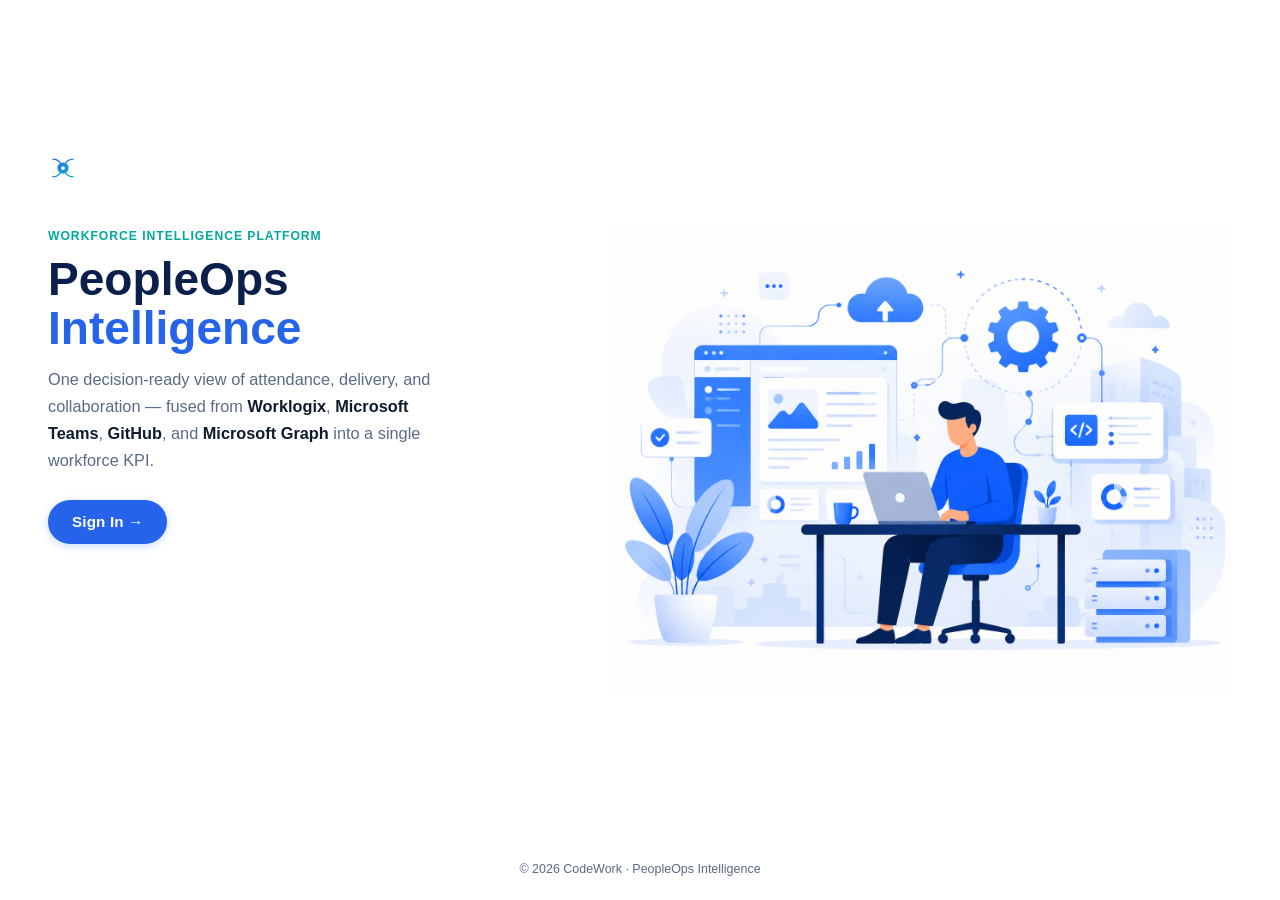
==== commit 1df747ad: "Apply converging-streams logo across login and landing pages too login.html: replaced the old person" ====
--- a/landing.html
+++ b/landing.html
@@ -4,6 +4,7 @@
   <meta charset="UTF-8" />
   <meta name="viewport" content="width=device-width, initial-scale=1.0" />
   <title>PeopleOPS Intelligence</title>
+  <link rel="icon" type="image/svg+xml" href="peopleops-icon.svg">
   <link rel="stylesheet" href="styles.css" />
   <style>
     :root {
@@ -129,7 +130,7 @@
   <main class="wrap">
     <section class="hero-panel">
       <div class="brand">
-        <img src="codework-logo.svg" alt="CodeWork">
+        <img src="peopleops-icon.svg" alt="PeopleOps Intelligence">
       </div>
       <div class="hero-grid">
         <div class="hero-copy">
--- a/styles.css
+++ b/styles.css
@@ -313,6 +313,211 @@
 }
 .export-menu button:hover { background: var(--canvas); }
 
+/* ── Gradient header + filter panel ── */
+.gradient-panel {
+  position: relative;
+  overflow: hidden;
+  border-radius: var(--radius-lg);
+  background: linear-gradient(120deg, #0b1f4d 0%, #12296b 45%, #0f7a72 100%);
+  padding: 26px 30px 22px;
+  margin-bottom: 18px;
+}
+
+.gradient-panel::before {
+  content: "";
+  position: absolute;
+  inset: 0;
+  pointer-events: none;
+  background:
+    radial-gradient(420px 220px at 88% -10%, rgba(0, 169, 157, 0.35), transparent 60%),
+    radial-gradient(380px 200px at -5% 110%, rgba(37, 99, 235, 0.35), transparent 60%);
+}
+
+.gradient-hero {
+  position: relative;
+  z-index: 1;
+  background: none;
+  border: 0;
+  box-shadow: none;
+  backdrop-filter: none;
+  padding: 0;
+  margin-bottom: 20px;
+}
+
+.gradient-hero-brand {
+  display: flex;
+  align-items: center;
+  gap: 14px;
+}
+
+.gradient-hero-mark {
+  flex-shrink: 0;
+}
+
+.gradient-hero h1 {
+  color: #fff;
+  text-shadow: none;
+  font-size: 1.5rem;
+}
+
+.gradient-hero h1::after {
+  display: none;
+}
+
+.gradient-hero .hero-copy {
+  margin-top: 3px;
+  color: rgba(255, 255, 255, 0.72);
+  font-size: 0.82rem;
+  max-width: 440px;
+}
+
+.gradient-hero-right {
+  display: flex;
+  align-items: center;
+  gap: 18px;
+}
+
+.gradient-hero-meta {
+  display: flex;
+  gap: 20px;
+}
+
+.gradient-hero-meta div {
+  text-align: right;
+}
+
+.gradient-hero-meta strong {
+  display: block;
+  font-size: 0.9rem;
+  font-weight: 800;
+  color: #fff;
+}
+
+.gradient-hero-meta span {
+  font-size: 0.62rem;
+  text-transform: uppercase;
+  letter-spacing: 0.05em;
+  color: rgba(255, 255, 255, 0.6);
+}
+
+.controls.gradient-controls {
+  position: relative;
+  z-index: 1;
+  background: rgba(255, 255, 255, 0.08);
+  border: 1px solid rgba(255, 255, 255, 0.18);
+  box-shadow: none;
+  backdrop-filter: blur(6px);
+  border-radius: 14px;
+  margin: 0;
+  padding: 10px;
+  display: flex;
+  gap: 10px;
+  flex-wrap: wrap;
+  align-items: center;
+}
+
+.pill-field-label {
+  display: flex;
+  align-items: center;
+  gap: 8px;
+  background: rgba(255, 255, 255, 0.95);
+  border-radius: 10px;
+  padding: 0 12px;
+  flex: 1;
+  min-width: 150px;
+  color: #5c6a85;
+  text-transform: none;
+  font-weight: 400;
+}
+
+.pill-field-label.search-field {
+  flex: 2;
+  min-width: 220px;
+}
+
+.pill-field-label svg {
+  width: 15px;
+  height: 15px;
+  flex-shrink: 0;
+}
+
+.pill-field-label input,
+.pill-field-label select {
+  border: 0;
+  background: transparent;
+  font-size: 0.82rem;
+  color: var(--ink);
+  width: 100%;
+  height: 38px;
+  min-height: 38px;
+  padding: 0;
+}
+
+.pill-switch-label {
+  display: flex;
+  align-items: center;
+  gap: 8px;
+  background: rgba(255, 255, 255, 0.95);
+  border-radius: 10px;
+  padding: 0 12px;
+  height: 38px;
+  flex: 0 0 auto;
+  cursor: pointer;
+  color: var(--ink);
+  text-transform: none;
+  font-weight: 700;
+  font-size: 0.78rem;
+  white-space: nowrap;
+}
+
+.pill-switch-label input[type="checkbox"] {
+  appearance: none;
+  -webkit-appearance: none;
+  width: 28px;
+  min-width: 28px;
+  height: 15px;
+  min-height: 15px;
+  padding: 0;
+  border: 0;
+  border-radius: 99px;
+  background: #cbd5e1;
+  position: relative;
+  cursor: pointer;
+  margin: 0;
+  flex-shrink: 0;
+  transition: background 0.15s;
+}
+
+.pill-switch-label input[type="checkbox"]::after {
+  content: "";
+  position: absolute;
+  top: 2px;
+  left: 2px;
+  width: 11px;
+  height: 11px;
+  border-radius: 50%;
+  background: #fff;
+  transition: left 0.15s;
+}
+
+.pill-switch-label input[type="checkbox"]:checked {
+  background: var(--teal);
+}
+
+.pill-switch-label input[type="checkbox"]:checked::after {
+  left: 15px;
+}
+
+@media (max-width: 760px) {
+  .gradient-hero {
+    flex-direction: column;
+  }
+  .gradient-hero-right {
+    width: 100%;
+    justify-content: space-between;
+  }
+}
+
 .pill,
 .button {
   display: inline-flex;
@@ -405,6 +610,230 @@
   color: var(--ink);
   background: white;
   transition: border-color var(--transition), box-shadow var(--transition);
+}
+
+.panel-filter-bar {
+  margin: 14px 0;
+  display: flex;
+  gap: 10px;
+  flex-wrap: wrap;
+}
+.page-search-field {
+  background: #fff;
+  border: 1px solid var(--line);
+  box-shadow: var(--shadow-sm);
+  color: var(--muted);
+}
+.page-search-field svg {
+  color: var(--teal);
+}
+.page-search-field:focus-within {
+  border-color: var(--teal);
+  box-shadow: 0 0 0 3px rgba(0, 169, 157, 0.12);
+}
+
+/* Employees page — stat strip */
+.stat-strip {
+  display: grid;
+  grid-template-columns: repeat(4, 1fr);
+  gap: 12px;
+  margin: 0 0 20px;
+}
+.stat-tile {
+  background: var(--panel);
+  border: 1px solid var(--line);
+  border-radius: 12px;
+  padding: 16px 18px;
+  box-shadow: var(--shadow-sm);
+}
+.stat-tile.is-active {
+  border-color: var(--teal);
+  background: rgba(0, 169, 157, 0.05);
+}
+.stat-num {
+  font-size: 1.7rem;
+  font-weight: 800;
+  line-height: 1;
+}
+.stat-num.c-blue { color: var(--blue); }
+.stat-num.c-amber { color: #b45309; }
+.stat-num.c-violet { color: var(--violet); }
+.stat-num.c-ink { color: var(--ink); }
+.stat-lbl {
+  font-size: 0.74rem;
+  color: var(--muted);
+  margin-top: 6px;
+  font-weight: 600;
+}
+.stat-sub {
+  font-size: 0.68rem;
+  color: #94a3b8;
+  margin-top: 2px;
+}
+
+/* Employees page — table section label */
+.tsec-label {
+  display: flex;
+  align-items: center;
+  gap: 8px;
+  font-size: 0.72rem;
+  text-transform: uppercase;
+  letter-spacing: 0.06em;
+  color: var(--muted);
+  font-weight: 700;
+  margin: 4px 0 10px;
+}
+.tsec-label .n {
+  background: #dcfce7;
+  color: #15803d;
+  padding: 2px 8px;
+  border-radius: 99px;
+  font-size: 0.7rem;
+}
+
+/* Employees page — avatar + KPI bar in table rows */
+.person-row {
+  display: flex;
+  align-items: center;
+  gap: 10px;
+}
+.p-avatar {
+  width: 32px;
+  height: 32px;
+  border-radius: 50%;
+  display: grid;
+  place-items: center;
+  font-weight: 700;
+  font-size: 0.68rem;
+  color: #fff;
+  flex-shrink: 0;
+}
+.pt-kpi-cell {
+  display: flex;
+  align-items: center;
+  gap: 9px;
+  justify-content: center;
+}
+.pt-kpi-bar {
+  width: 48px;
+  height: 4px;
+  border-radius: 2px;
+  background: #e2e8f0;
+  overflow: hidden;
+}
+.pt-kpi-fill {
+  display: block;
+  height: 100%;
+  border-radius: 2px;
+}
+
+/* Employees page — collapsed "awaiting data" section */
+.awaiting-data {
+  margin-top: 14px;
+  border: 1px dashed #cbd5e1;
+  border-radius: 10px;
+  overflow: hidden;
+}
+.awaiting-head {
+  display: flex;
+  align-items: center;
+  justify-content: space-between;
+  padding: 13px 16px;
+  cursor: pointer;
+  background: #f8fafc;
+  gap: 12px;
+}
+.awaiting-head:hover {
+  background: #f1f5f9;
+}
+.awaiting-title {
+  display: flex;
+  align-items: center;
+  gap: 9px;
+  font-size: 0.83rem;
+  font-weight: 700;
+  color: var(--ink);
+  flex-wrap: wrap;
+}
+.awaiting-title .badge {
+  background: #e2e8f0;
+  color: var(--muted);
+  font-size: 0.7rem;
+  font-weight: 700;
+  padding: 2px 9px;
+  border-radius: 99px;
+}
+.awaiting-sub {
+  font-size: 0.72rem;
+  color: var(--muted);
+  font-weight: 400;
+  width: 100%;
+}
+.awaiting-toggle {
+  font-size: 0.76rem;
+  color: var(--blue);
+  font-weight: 700;
+  white-space: nowrap;
+  flex-shrink: 0;
+}
+.awaiting-body {
+  padding: 14px 16px;
+  grid-template-columns: repeat(4, 1fr);
+  gap: 8px;
+  background: #fff;
+  border-top: 1px dashed #cbd5e1;
+}
+.awaiting-body:not([hidden]) {
+  display: grid;
+}
+.await-chip {
+  display: flex;
+  align-items: center;
+  gap: 8px;
+  padding: 7px 10px;
+  border: 1px solid var(--line);
+  border-radius: 8px;
+  font-size: 0.78rem;
+  cursor: pointer;
+  transition: border-color 0.12s;
+}
+.await-chip:hover {
+  border-color: var(--teal);
+}
+.await-chip .ca {
+  width: 24px;
+  height: 24px;
+  border-radius: 50%;
+  background: #e2e8f0;
+  color: #64748b;
+  display: grid;
+  place-items: center;
+  font-size: 0.62rem;
+  font-weight: 700;
+  flex-shrink: 0;
+}
+.await-chip .cn {
+  overflow: hidden;
+}
+.await-chip strong {
+  display: block;
+  font-size: 0.78rem;
+  white-space: nowrap;
+  overflow: hidden;
+  text-overflow: ellipsis;
+}
+.await-chip small {
+  color: var(--muted);
+  font-size: 0.68rem;
+  white-space: nowrap;
+  overflow: hidden;
+  text-overflow: ellipsis;
+  display: block;
+}
+
+@media (max-width: 900px) {
+  .stat-strip { grid-template-columns: repeat(2, 1fr); }
+  .awaiting-body { grid-template-columns: repeat(2, 1fr); }
 }
 
 input:focus,
@@ -917,6 +1346,10 @@
   line-height: 1.05;
 }
 
+#overview .executive-metric > strong.metric-value-text {
+  font-size: 1.05rem;
+}
+
 #overview .executive-metric .metric-label {
   color: #283a55;
   font-size: .82rem;
@@ -1111,6 +1544,70 @@
 #overview .coverage-item:last-child,
 #overview .weight-item:last-child {
   border-bottom: 0;
+}
+
+#overview .coverage-item--gap strong { color: #b45309; }
+#overview .coverage-item--gap .bar { background: #fef3c7; }
+#overview .coverage-gap-flag {
+  display: inline-block;
+  margin-left: 8px;
+  padding: 1px 8px;
+  border-radius: 999px;
+  background: #fee2e2;
+  color: #b91c1c;
+  font-size: 0.66rem;
+  font-weight: 800;
+  text-transform: uppercase;
+  letter-spacing: 0.03em;
+  vertical-align: middle;
+}
+
+#overview .overview-alert-banner {
+  display: flex;
+  align-items: center;
+  gap: 16px;
+  width: 100%;
+  margin-bottom: 16px;
+  padding: 16px 20px;
+  border: 1px solid #fecaca;
+  border-radius: 14px;
+  background: linear-gradient(135deg, #fef2f2, #fff7ed);
+  cursor: pointer;
+  text-align: left;
+  transition: transform 0.15s, box-shadow 0.15s;
+}
+
+#overview .overview-alert-banner:hover {
+  transform: translateY(-2px);
+  box-shadow: 0 12px 28px rgba(220, 38, 38, 0.14);
+}
+
+#overview .overview-alert-icon {
+  flex: none;
+  display: grid;
+  place-items: center;
+  width: 42px;
+  height: 42px;
+  border-radius: 12px;
+  background: #fee2e2;
+  color: #dc2626;
+}
+
+#overview .overview-alert-icon svg { width: 22px; height: 22px; }
+
+#overview .overview-alert-text { display: flex; flex-direction: column; gap: 2px; flex: 1; }
+#overview .overview-alert-text strong { font-size: 1.05rem; color: #991b1b; }
+#overview .overview-alert-text span { font-size: 0.82rem; color: #7c2d12; }
+
+#overview .overview-alert-cta {
+  flex: none;
+  padding: 8px 16px;
+  border-radius: 999px;
+  background: #dc2626;
+  color: #fff;
+  font-size: 0.78rem;
+  font-weight: 700;
+  white-space: nowrap;
 }
 
 @media (max-width: 1150px) {
@@ -1840,19 +2337,25 @@
 }
 
 .dialog-close {
-  background: none;
-  border: none;
+  width: 32px;
+  height: 32px;
+  display: grid;
+  place-items: center;
+  background: var(--canvas);
+  border: 1px solid var(--line);
   cursor: pointer;
-  font-size: 16px;
-  color: var(--muted);
-  padding: 4px 8px;
-  border-radius: 6px;
+  font-size: 17px;
+  color: var(--muted);
+  border-radius: 50%;
   line-height: 1;
+  flex-shrink: 0;
+  transition: background 0.15s, color 0.15s, border-color 0.15s;
 }
 
 .dialog-close:hover {
-  background: var(--canvas);
-  color: var(--ink);
+  background: #fee2e2;
+  color: #dc2626;
+  border-color: #fecaca;
 }
 
 .coverage-list,
@@ -2238,14 +2741,14 @@
   margin-bottom: 24px;
 }
 .gh-stat-item {
-  flex: 1 1 120px;
-  background: var(--surface);
-  border: 1px solid var(--border);
+  flex: 1 1 150px;
+  background: var(--panel);
+  border: 1px solid var(--line);
   border-radius: 12px;
-  padding: 16px 20px;
-  display: flex;
-  flex-direction: column;
-  gap: 4px;
+  padding: 14px 16px;
+  display: flex;
+  align-items: center;
+  gap: 12px;
 }
 .gh-stat-item--accent {
   border-color: #3b82f6;
@@ -2254,22 +2757,36 @@
 .dark .gh-stat-item--accent {
   background: #1e3a5f22;
 }
+.gh-stat-item--urgent { border-color: #fecaca; background: #fef2f2; }
+.gh-stat-item--urgent .gh-stat-val { color: #dc2626; }
+.gh-stat-icon {
+  width: 32px;
+  height: 32px;
+  flex-shrink: 0;
+  border-radius: 8px;
+  display: grid;
+  place-items: center;
+  background: var(--icon-bg, #eff6ff);
+  color: var(--icon-fg, #3b82f6);
+}
+.gh-stat-icon svg { width: 16px; height: 16px; }
 .gh-stat-val {
-  font-size: 1.8rem;
-  font-weight: 700;
+  font-size: 1.3rem;
+  font-weight: 800;
   line-height: 1;
-  color: var(--text);
+  color: var(--ink);
+  display: block;
 }
 .gh-stat-sub {
-  font-size: 1rem;
+  font-size: 0.9rem;
   font-weight: 400;
   color: var(--muted);
 }
 .gh-stat-lbl {
-  font-size: 0.78rem;
-  color: var(--muted);
-  text-transform: uppercase;
-  letter-spacing: 0.04em;
+  font-size: 0.72rem;
+  color: var(--muted);
+  margin-top: 2px;
+  display: block;
 }
 
 /* GitHub tabs */
@@ -2309,18 +2826,24 @@
   padding: 4px 0;
 }
 .gh-contrib-card {
-  background: var(--surface);
-  border: 1px solid var(--border);
+  position: relative;
+  background: var(--panel);
+  border: 1px solid var(--line);
   border-radius: 12px;
-  padding: 18px;
+  padding: 18px 18px 18px 22px;
   display: flex;
   flex-direction: column;
   gap: 10px;
   transition: box-shadow 0.15s;
-}
+  overflow: hidden;
+}
+.gh-contrib-card::before { content: ""; position: absolute; left: 0; top: 0; bottom: 0; width: 4px; background: var(--stripe, var(--line)); }
 .gh-contrib-card:hover {
   box-shadow: 0 4px 16px rgba(0,0,0,0.08);
 }
+.gh-contrib-card--warn { background: linear-gradient(180deg, #fffbeb 0%, var(--panel) 80px); }
+.gh-warn-pill { display: inline-flex; align-items: center; gap: 4px; font-size: 0.66rem; font-weight: 700; padding: 2px 7px; border-radius: 20px; background: #fef3c7; color: #92400e; margin-top: 3px; }
+.gh-warn-pill svg { width: 10px; height: 10px; }
 .gh-contrib-card-header {
   display: flex;
   align-items: center;
@@ -2350,18 +2873,18 @@
   font-size: 0.75rem;
   color: var(--muted);
 }
-.gh-contrib-card-projects {
-  font-size: 0.8rem;
-  color: var(--muted);
-  line-height: 1.4;
-}
-.gh-commit-bar-wrap {
+.gh-contrib-chips { display: flex; flex-wrap: wrap; gap: 5px; min-height: 20px; }
+.gh-contrib-chip { font-size: 0.7rem; padding: 2px 8px; border-radius: 20px; background: var(--canvas); color: var(--muted); border: 1px solid var(--line); }
+.gh-contrib-task-block { margin: 2px 0; }
+.gh-contrib-task-label { display: flex; justify-content: space-between; font-size: 0.78rem; color: var(--muted); margin-bottom: 5px; }
+.gh-contrib-task-label strong { color: var(--ink); }
+.gh-contrib-bar-wrap {
   height: 6px;
-  background: var(--border);
+  background: #e5e7eb;
   border-radius: 3px;
   overflow: hidden;
 }
-.gh-commit-bar-fill {
+.gh-contrib-bar-fill {
   height: 100%;
   border-radius: 3px;
   transition: width 0.3s ease;
@@ -2374,11 +2897,11 @@
 }
 .gh-cs {
   font-size: 0.78rem;
-  background: var(--bg);
-  border: 1px solid var(--border);
+  background: var(--canvas);
+  border: 1px solid var(--line);
   border-radius: 20px;
   padding: 3px 10px;
-  color: var(--text);
+  color: var(--ink);
   white-space: nowrap;
 }
 .gh-merged {
@@ -2391,40 +2914,77 @@
   width: min(520px, calc(100vw - 28px));
   max-height: 85vh;
   overflow-y: auto;
+  border: 0;
+  border-radius: 14px;
+  padding: 0;
+  box-shadow: 0 20px 60px rgba(0,0,0,0.18);
 }
 .ghcd-wrap {
   padding: 28px 28px 24px;
 }
 .ghcd-header {
+  position: sticky;
+  top: 0;
+  z-index: 2;
+  background: var(--panel);
+  margin: -28px -28px 20px;
+  padding: 24px 56px 16px 28px;
+  border-bottom: 1px solid var(--line);
   display: flex;
   align-items: center;
   gap: 16px;
-  margin-bottom: 20px;
 }
 .ghcd-avatar { width: 52px; height: 52px; font-size: 1.2rem; flex-shrink: 0; }
 .ghcd-name   { font-size: 1.3rem; font-weight: 700; margin: 0 0 2px; }
 .ghcd-login  { font-size: 0.8rem; color: var(--muted); margin: 0 0 2px; }
 .ghcd-projects { font-size: 0.82rem; color: var(--muted); margin: 0; }
 
-.ghcd-stats-row {
-  display: flex;
-  flex-wrap: wrap;
-  gap: 12px;
-  margin-bottom: 24px;
-}
-.ghcd-stat {
-  flex: 1 1 80px;
-  background: var(--bg);
-  border: 1px solid var(--border);
+.ghcd-stat-strip {
+  display: flex;
+  align-items: center;
+  gap: 18px;
+  background: var(--canvas);
+  border: 1px solid var(--line);
+  border-radius: 12px;
+  padding: 16px 18px;
+  margin-bottom: 16px;
+}
+.ghcd-ring {
+  --pct: 0;
+  --c: var(--muted);
+  width: 64px;
+  height: 64px;
+  border-radius: 50%;
+  flex-shrink: 0;
+  background: conic-gradient(var(--c) calc(var(--pct) * 1%), #e5e7eb 0);
+  display: grid;
+  place-items: center;
+}
+.ghcd-ring-inner {
+  width: 48px;
+  height: 48px;
+  border-radius: 50%;
+  background: var(--panel);
+  display: grid;
+  place-items: center;
+  font-size: 0.86rem;
+  font-weight: 800;
+}
+.ghcd-stat-strip-text strong { display: block; font-size: 1.05rem; font-weight: 700; }
+.ghcd-stat-strip-text span { font-size: 0.8rem; color: var(--muted); }
+
+.ghcd-code-stats { display: flex; flex-wrap: wrap; gap: 8px; margin-bottom: 22px; }
+.ghcd-code-stat {
+  flex: 1 1 100px;
+  background: var(--canvas);
+  border: 1px solid var(--line);
   border-radius: 10px;
-  padding: 12px 14px;
-  display: flex;
-  flex-direction: column;
-  gap: 2px;
+  padding: 10px 12px;
   text-align: center;
 }
-.ghcd-stat-val { font-size: 1.4rem; font-weight: 700; }
-.ghcd-stat-lbl { font-size: 0.72rem; color: var(--muted); text-transform: uppercase; letter-spacing: 0.04em; }
+.ghcd-code-stat strong { display: block; font-size: 1.1rem; font-weight: 800; }
+.ghcd-code-stat span { font-size: 0.68rem; color: var(--muted); text-transform: uppercase; letter-spacing: 0.03em; }
+.ghcd-merged { color: #16a34a; }
 
 .ghcd-section-title {
   font-size: 0.85rem;
@@ -2443,18 +3003,21 @@
   letter-spacing: 0.04em;
   margin-bottom: 6px;
   padding-bottom: 4px;
-  border-bottom: 1px solid var(--border);
+  border-bottom: 1px solid var(--line);
 }
 .ghcd-task-row {
   display: flex;
-  align-items: center;
+  align-items: flex-start;
   gap: 8px;
-  padding: 6px 4px;
+  padding: 6px 8px;
   border-radius: 6px;
 }
-.ghcd-task-row:hover { background: var(--bg); }
+.ghcd-task-row .gh-task-dot { margin-top: 6px; }
+.ghcd-task-row .ghcd-task-status { margin-top: 2px; }
+.ghcd-task-row:hover { background: var(--canvas); }
+.ghcd-task-row--urgent { background: #fef2f2; }
 .ghcd-task-title  { flex: 1; font-size: 0.88rem; }
-.ghcd-task-status { font-size: 0.78rem; font-weight: 500; white-space: nowrap; }
+.ghcd-task-status { font-size: 0.78rem; font-weight: 500; white-space: nowrap; flex: 0 0 100px; text-align: right; }
 
 /* GitHub project collapse/expand */
 .gh-chevron {
@@ -2484,28 +3047,184 @@
   background: #eef2f6;
 }
 
-/* ── Teams status bar ── */
-.teams-status-bar {
-  display: flex;
-  gap: 10px;
+/* ── Teams presence card: composition bar + legend chips ── */
+.presence-card {
+  padding: 18px 20px 16px;
+  border-radius: 14px;
+  background: #f8fafc;
+  border: 1px solid var(--line);
+  margin: 0 20px 20px;
+}
+.presence-top {
+  display: flex;
+  align-items: baseline;
+  justify-content: space-between;
+  margin-bottom: 12px;
+}
+.presence-top strong { font-size: 0.86rem; font-weight: 800; }
+.presence-top span { font-size: 0.78rem; color: var(--muted); }
+
+.comp-bar {
+  display: flex;
+  height: 12px;
+  border-radius: 999px;
+  overflow: hidden;
+  background: var(--line);
+  margin-bottom: 16px;
+  box-shadow: inset 0 1px 2px rgba(15,28,46,0.06);
+}
+.comp-bar .seg {
+  height: 100%;
+  transition: flex-grow 0.35s ease;
+}
+.comp-bar .seg:not(:last-child) { border-right: 2px solid #f8fafc; }
+
+.legend-row {
+  display: flex;
   flex-wrap: wrap;
-  margin-bottom: 14px;
-}
-.tsb-pill {
-  padding: 5px 14px;
-  border-radius: 20px;
+  gap: 8px;
+}
+.legend-chip {
+  --c: #64748b;
+  display: inline-flex;
+  align-items: center;
+  gap: 7px;
+  padding: 7px 13px;
+  border-radius: 999px;
+  border: 1.5px solid color-mix(in srgb, var(--c) 32%, transparent);
+  background: #fff;
+  color: color-mix(in srgb, var(--c) 78%, black);
+  font-family: inherit;
+  font-size: 0.82rem;
+  font-weight: 700;
+  cursor: pointer;
+  transition: transform 0.12s ease, box-shadow 0.12s ease, background 0.12s ease, color 0.12s ease;
+}
+.legend-chip .dot { width: 8px; height: 8px; border-radius: 50%; background: var(--c); flex-shrink: 0; }
+.legend-chip .count { font-variant-numeric: tabular-nums; opacity: 0.85; }
+.legend-chip:hover { transform: translateY(-1px); box-shadow: 0 4px 10px color-mix(in srgb, var(--c) 25%, transparent); }
+.legend-chip:focus-visible { outline: 2px solid var(--blue); outline-offset: 2px; }
+.legend-chip.is-active {
+  background: var(--c);
+  border-color: var(--c);
+  color: #fff;
+  box-shadow: 0 6px 14px color-mix(in srgb, var(--c) 40%, transparent);
+}
+.legend-chip.is-active .dot { background: #fff; }
+
+/* ── Teams table: avatar + live presence dot + status-accented rows ── */
+#teamsTable tr { position: relative; }
+#teamsTable td { position: relative; }
+#teamsTable tr td:first-child::before {
+  content: "";
+  position: absolute;
+  left: -1px; top: 0; bottom: 0;
+  width: 4px;
+  background: var(--row-c, transparent);
+}
+.who { display: flex; align-items: center; gap: 12px; }
+.avatar-wrap { position: relative; flex-shrink: 0; }
+.avatar {
+  width: 36px; height: 36px;
+  border-radius: 50%;
+  display: grid; place-items: center;
+  font-size: 0.76rem;
+  font-weight: 800;
+  color: #fff;
+  background: linear-gradient(135deg, var(--blue), var(--teal));
+}
+.presence-dot {
+  position: absolute;
+  right: -1px; bottom: -1px;
+  width: 11px; height: 11px;
+  border-radius: 50%;
+  border: 2px solid #fff;
+  background: var(--row-c, #9aa5b1);
+}
+.presence-dot.live { position: absolute; }
+.presence-dot.live::after {
+  content: "";
+  position: absolute;
+  inset: 0;
+  border-radius: 50%;
+  background: inherit;
+  animation: presencePulse 1.8s ease-out infinite;
+}
+@media (prefers-reduced-motion: reduce) {
+  .presence-dot.live::after { animation: none; }
+}
+@keyframes presencePulse {
+  0%   { transform: scale(1);   opacity: 0.65; }
+  100% { transform: scale(2.4); opacity: 0; }
+}
+.who-text strong { display: block; font-size: 0.9rem; }
+.who-text small { color: var(--muted); font-size: 0.78rem; }
+
+.badge {
+  --c: #64748b;
+  display: inline-flex;
+  align-items: center;
+  gap: 6px;
+  padding: 4px 10px;
+  border-radius: 999px;
+  background: color-mix(in srgb, var(--c) 14%, white);
+  color: color-mix(in srgb, var(--c) 80%, black);
   font-size: 0.78rem;
-  font-weight: 600;
-  cursor: default;
-}
-.tsb-pill.active  { background: #e8f7ef; color: #0d7a45; }
-.tsb-pill.away    { background: #fff8e1; color: #7a5c00; }
-.tsb-pill.ooo     { background: #f0ecff; color: #5c4a8a; }
-.tsb-pill.offline { background: #f0f2f4; color: #5a6370; }
-.tsb-pill.nodata  { background: #f5f5f5; color: #888; }
+  font-weight: 700;
+}
+.badge .dot { width: 7px; height: 7px; border-radius: 50%; background: var(--c); }
 
 .clickable-badge { cursor: pointer; transition: opacity .15s; }
 .clickable-badge:hover { opacity: .8; }
+
+.empty-row td {
+  text-align: center;
+  padding: 34px 16px;
+  color: var(--muted);
+  font-size: 0.9rem;
+}
+
+/* ── Teams search box ── */
+.search-row { position: relative; margin-bottom: 18px; }
+.search-row svg {
+  position: absolute;
+  left: 14px; top: 50%;
+  transform: translateY(-50%);
+  color: var(--muted);
+  pointer-events: none;
+}
+.search-row input {
+  width: 100%;
+  min-height: 44px;
+  padding: 0 14px 0 42px;
+  border: 1.5px solid var(--line);
+  border-radius: 8px;
+  background: #fff;
+  color: var(--ink);
+  font-family: inherit;
+  font-size: 0.92rem;
+  transition: border-color 0.15s, box-shadow 0.15s;
+}
+.search-row input:focus {
+  outline: none;
+  border-color: var(--blue);
+  box-shadow: 0 0 0 3px rgba(37,99,235,0.12);
+}
+.search-row .clear-btn {
+  position: absolute;
+  right: 10px; top: 50%;
+  transform: translateY(-50%);
+  width: 22px; height: 22px;
+  border-radius: 50%;
+  border: none;
+  background: var(--line);
+  color: var(--muted);
+  font-size: 0.7rem;
+  line-height: 1;
+  cursor: pointer;
+  display: none;
+}
+.search-row.has-value .clear-btn { display: block; }
 
 /* ── Teams drawer ── */
 .teams-drawer-overlay {
@@ -2908,6 +3627,114 @@
   font-variant-numeric: tabular-nums;
 }
 
+.attendance-donut-wrap {
+  display: flex;
+  align-items: center;
+  gap: 26px;
+  padding: 6px 0;
+}
+.attendance-donut {
+  width: 150px;
+  height: 150px;
+  border-radius: 50%;
+  flex-shrink: 0;
+}
+.attendance-donut-center {
+  width: 104px;
+  height: 104px;
+  border-radius: 50%;
+  background: #fff;
+  display: grid;
+  place-items: center;
+  text-align: center;
+  margin: 23px;
+}
+.attendance-donut-center strong {
+  font-size: 1.4rem;
+  display: block;
+  color: var(--ink);
+}
+.attendance-donut-center span {
+  font-size: 0.62rem;
+  color: var(--muted);
+  font-weight: 700;
+  text-transform: uppercase;
+  letter-spacing: 0.04em;
+}
+.attendance-donut-legend {
+  display: flex;
+  flex-direction: column;
+  gap: 10px;
+}
+.adl-row {
+  display: flex;
+  align-items: center;
+  gap: 8px;
+  font-size: 0.85rem;
+  color: var(--ink);
+}
+.adl-dot {
+  width: 9px;
+  height: 9px;
+  border-radius: 50%;
+  flex-shrink: 0;
+}
+.adl-dot-empty {
+  background: repeating-linear-gradient(45deg, #cbd5e1, #cbd5e1 2px, #fff 2px, #fff 4px);
+  border: 1px solid #94a3b8;
+}
+.adl-row b {
+  margin-left: auto;
+  font-weight: 700;
+}
+
+.attendance-hero-empty {
+  border-left: 4px solid #94a3b8;
+}
+.attendance-avatar-empty {
+  background: #f1f5f9;
+  color: #94a3b8;
+}
+.attendance-empty-tag {
+  font-size: 0.72rem;
+  font-weight: 700;
+  background: #fee2e2;
+  color: #b91c1c;
+  padding: 4px 10px;
+  border-radius: 999px;
+  height: fit-content;
+}
+.attendance-empty-panel {
+  border: 1px dashed #cbd5e1;
+  border-radius: 14px;
+  padding: 36px 30px;
+  text-align: center;
+  background: #fff;
+  margin-top: 16px;
+}
+.attendance-empty-panel svg {
+  width: 34px;
+  height: 34px;
+  color: #cbd5e1;
+  margin-bottom: 12px;
+}
+.attendance-empty-panel h3 {
+  margin: 0 0 6px;
+  font-size: 1rem;
+}
+.attendance-empty-panel p {
+  margin: 0 auto;
+  color: var(--muted);
+  font-size: 0.85rem;
+  max-width: 440px;
+}
+
+@media (max-width: 640px) {
+  .attendance-donut-wrap {
+    flex-direction: column;
+  }
+}
+
 .attendance-hours {
   display: grid;
   grid-template-columns: repeat(2, minmax(0, 1fr));
@@ -3019,6 +3846,47 @@
 .project-card strong {
   font-size: 1.05rem;
 }
+
+.integration-card-top { display: flex; justify-content: space-between; align-items: flex-start; margin-bottom: 2px; }
+.integration-status {
+  display: inline-flex;
+  align-items: center;
+  gap: 5px;
+  font-size: 0.7rem;
+  font-weight: 600;
+  padding: 2px 8px;
+  border-radius: 20px;
+  white-space: nowrap;
+}
+.integration-status--ok { background: #dcfce7; color: #15803d; }
+.integration-status--stale { background: #fef3c7; color: #92400e; }
+.integration-dot { width: 6px; height: 6px; border-radius: 50%; }
+.integration-dot--ok { background: #22c55e; animation: live-pulse 2.4s ease-in-out infinite; }
+.integration-dot--stale { background: #f59e0b; }
+.integration-synced {
+  display: flex;
+  align-items: center;
+  gap: 5px;
+  font-size: 0.76rem;
+  color: var(--muted);
+  padding-top: 10px;
+  margin-top: 4px;
+  border-top: 1px solid var(--line);
+}
+.integration-synced svg { width: 12px; height: 12px; flex-shrink: 0; }
+
+.rm-stat-row { display: flex; gap: 0; border: 1px solid var(--line); border-radius: 10px; overflow: hidden; margin-bottom: 14px; }
+.rm-stat { flex: 1; display: flex; align-items: center; gap: 12px; padding: 14px 16px; border-right: 1px solid var(--line); }
+.rm-stat:last-child { border-right: none; }
+.rm-stat-icon { width: 34px; height: 34px; border-radius: 9px; display: grid; place-items: center; flex-shrink: 0; }
+.rm-stat-icon svg { width: 17px; height: 17px; }
+.rm-stat-icon--green { background: #f0fdf4; color: #16a34a; }
+.rm-stat-icon--blue { background: #eff6ff; color: #2563eb; }
+.rm-stat-icon--violet { background: #f5f3ff; color: #7c3aed; }
+.rm-stat-val { font-size: 1.15rem; font-weight: 800; line-height: 1; }
+.rm-stat-lbl { font-size: 0.72rem; color: var(--muted); margin-top: 3px; }
+.rm-note { font-size: 0.8rem; color: var(--muted); margin: 0; }
+.rm-note b { color: var(--ink); }
 
 .project-meta {
   display: grid;
@@ -3050,40 +3918,97 @@
 .proj-stat-item {
   flex: 1;
   display: flex;
-  flex-direction: column;
-  align-items: center;
-  padding: 18px 12px;
+  align-items: center;
+  gap: 12px;
+  padding: 16px 18px;
   border-right: 1px solid rgba(223,230,238,0.7);
 }
 .proj-stat-item:last-child { border-right: 0; }
-.proj-stat-val { font-size: 1.6rem; font-weight: 700; color: var(--accent); line-height: 1; }
-.proj-stat-lbl { font-size: 0.75rem; color: var(--muted); margin-top: 4px; }
-
-.proj-search-row {
-  display: flex;
-  align-items: center;
-  gap: 12px;
+.proj-stat-val { font-size: 1.45rem; font-weight: 800; color: var(--ink); line-height: 1; display: block; }
+.proj-stat-lbl { font-size: 0.75rem; color: var(--muted); margin-top: 3px; display: block; }
+.proj-stat-icon {
+  width: 34px;
+  height: 34px;
+  flex-shrink: 0;
+  border-radius: 9px;
+  display: grid;
+  place-items: center;
+  background: var(--icon-bg, #eff6ff);
+  color: var(--icon-fg, #3b82f6);
+}
+.proj-stat-icon svg { width: 17px; height: 17px; }
+.proj-stat-item--good { --tier-icon-bg: #f0fdf4; --tier-icon-fg: #16a34a; background: #f0fdf4; }
+.proj-stat-item--warn { --tier-icon-bg: #fef3c7; --tier-icon-fg: #b45309; background: #fffbeb; }
+.proj-stat-item--bad  { --tier-icon-bg: #fee2e2; --tier-icon-fg: #dc2626; background: #fef2f2; }
+
+.proj-controls-row {
+  display: flex;
+  align-items: center;
+  gap: 14px;
   margin-bottom: 18px;
-}
-.proj-search {
+  flex-wrap: wrap;
+}
+.proj-sort-group {
+  display: flex;
+  align-items: center;
+  gap: 8px;
+  background: rgba(255,255,255,0.9);
+  border: 1px solid rgba(223,230,238,0.9);
+  border-radius: 10px;
+  padding: 4px;
+}
+.proj-sort-label { font-size: 0.78rem; color: var(--muted); font-weight: 600; padding: 0 6px 0 8px; }
+.proj-sort-btn {
+  font-size: 0.8rem;
+  font-weight: 600;
+  color: var(--muted);
+  background: transparent;
+  border: none;
+  border-radius: 7px;
+  padding: 7px 12px;
+  cursor: pointer;
+}
+.proj-sort-btn--active { background: var(--ink); color: #fff; }
+.proj-search-box {
   flex: 1;
+  min-width: 220px;
+  display: flex;
+  align-items: center;
+  gap: 8px;
+  background: rgba(255,255,255,0.9);
+  border: 1px solid rgba(223,230,238,0.9);
+  border-radius: 10px;
   padding: 9px 14px;
-  border: 1px solid rgba(223,230,238,0.9);
-  border-radius: 8px;
+  color: var(--muted);
+}
+.proj-search-box svg { width: 15px; height: 15px; flex-shrink: 0; }
+.proj-search-box input {
+  flex: 1;
+  border: none;
+  outline: none;
+  background: transparent;
   font-size: 0.9rem;
-  background: rgba(255,255,255,0.9);
-  outline: none;
-}
-.proj-search:focus { border-color: var(--accent); }
-.proj-count { font-size: 0.82rem; color: var(--muted); white-space: nowrap; }
+  color: var(--ink);
+}
+.proj-search-box:focus-within { border-color: var(--accent, var(--blue)); }
 
 .proj-card-v2 {
+  position: relative;
   display: flex;
   flex-direction: column;
   gap: 14px;
-  padding: 20px;
+  padding: 20px 20px 20px 24px;
   border-radius: 10px;
-}
+  overflow: hidden;
+}
+.proj-card-v2::before {
+  content: "";
+  position: absolute;
+  left: 0; top: 0; bottom: 0;
+  width: 4px;
+  background: var(--stripe, var(--line));
+}
+.proj-card--risk { background: linear-gradient(180deg, rgba(254,242,242,0.7) 0%, rgba(255,255,255,0.92) 100px); }
 .proj-card-top {
   display: flex;
   justify-content: space-between;
@@ -3092,6 +4017,16 @@
 }
 .proj-card-name { font-size: 1rem; font-weight: 700; color: var(--text); }
 .proj-card-pm { font-size: 0.78rem; color: var(--muted); margin-top: 2px; }
+
+.proj-dormant-line {
+  display: flex;
+  align-items: center;
+  gap: 8px;
+  font-size: 0.82rem;
+  color: #94a3b8;
+  padding: 4px 0;
+}
+.proj-dormant-dot { width: 6px; height: 6px; border-radius: 50%; background: #cbd5e1; flex-shrink: 0; }
 
 .proj-badge {
   font-size: 0.7rem;
@@ -3129,10 +4064,27 @@
 .proj-card-footer {
   display: flex;
   flex-wrap: wrap;
+  align-items: center;
   gap: 6px;
   margin-top: auto;
   padding-top: 4px;
 }
+.proj-avatars { display: flex; align-items: center; }
+.proj-avatar {
+  width: 26px;
+  height: 26px;
+  border-radius: 50%;
+  display: grid;
+  place-items: center;
+  font-size: 0.6rem;
+  font-weight: 800;
+  color: #fff;
+  border: 2px solid var(--panel);
+  margin-left: -8px;
+  flex-shrink: 0;
+}
+.proj-avatar:first-child { margin-left: 0; }
+.proj-avatar--more { background: #e2e8f0; color: var(--muted); }
 .proj-chip {
   font-size: 0.74rem;
   padding: 3px 9px;
@@ -3190,7 +4142,7 @@
 
 /* ── Project detail dialog ───────────────────────── */
 #projDetailDialog {
-  width: min(640px, calc(100vw - 28px));
+  width: min(820px, calc(100vw - 28px));
   max-height: 85vh;
   overflow-y: auto;
   border: 0;
@@ -3201,11 +4153,40 @@
 #projDetailDialog::backdrop { background: rgba(0,0,0,0.45); }
 .projd-wrap { padding: 28px; }
 .projd-header {
+  position: sticky;
+  top: 0;
+  z-index: 2;
+  background: var(--panel);
+  margin: -28px -28px 18px;
+  padding: 22px 24px 16px 28px;
+  border-bottom: 1px solid var(--line);
   display: flex;
   justify-content: space-between;
   align-items: flex-start;
   gap: 16px;
-  margin-bottom: 20px;
+}
+.projd-header-main { display: flex; align-items: center; gap: 18px; min-width: 0; }
+.projd-ring {
+  --pct: 0;
+  --c: var(--muted);
+  width: 58px;
+  height: 58px;
+  border-radius: 50%;
+  flex-shrink: 0;
+  background: conic-gradient(var(--c) calc(var(--pct) * 1%), #eef1f5 0);
+  display: grid;
+  place-items: center;
+}
+.projd-ring-inner {
+  width: 46px;
+  height: 46px;
+  border-radius: 50%;
+  background: #fff;
+  display: grid;
+  place-items: center;
+  font-size: 0.8rem;
+  font-weight: 800;
+  color: var(--c);
 }
 .projd-title { font-size: 1.25rem; font-weight: 700; margin: 0 0 8px; }
 .projd-meta {
@@ -3216,8 +4197,82 @@
   color: var(--muted);
   align-items: center;
 }
+
+/* ── Stat strip ── */
+.projd-stats {
+  display: grid;
+  grid-template-columns: repeat(3, 1fr);
+  gap: 1px;
+  background: rgba(223,230,238,0.9);
+  border: 1px solid rgba(223,230,238,0.9);
+  border-radius: 10px;
+  overflow: hidden;
+  margin-bottom: 20px;
+}
+.projd-stats .stat {
+  background: #fafbfc;
+  padding: 12px 16px;
+  text-align: center;
+}
+.projd-stats .stat strong { display: block; font-size: 1.05rem; font-variant-numeric: tabular-nums; }
+.projd-stats .stat span { font-size: 0.68rem; color: var(--muted); text-transform: uppercase; letter-spacing: 0.04em; font-weight: 700; }
+
+/* ── Collapsible "no tasks logged" group ── */
+.group-label {
+  margin: 0 0 10px;
+  font-size: 0.74rem;
+  font-weight: 800;
+  letter-spacing: 0.05em;
+  text-transform: uppercase;
+  color: var(--muted);
+}
+.idle-toggle {
+  display: flex;
+  align-items: center;
+  justify-content: space-between;
+  width: 100%;
+  padding: 12px 14px;
+  border-radius: 10px;
+  border: 1px dashed rgba(223,230,238,0.9);
+  background: #fafbfc;
+  color: var(--muted);
+  font-size: 0.85rem;
+  font-weight: 600;
+  cursor: pointer;
+  margin-top: 6px;
+}
+.idle-toggle .chev { transition: transform 0.15s ease; display: inline-block; }
+.idle-toggle.open .chev { transform: rotate(180deg); }
+.idle-list { display: none; margin-top: 8px; }
+.idle-list.open { display: block; }
+.idle-row {
+  display: flex;
+  align-items: center;
+  gap: 10px;
+  padding: 7px 10px;
+  color: var(--muted);
+  font-size: 0.85rem;
+}
+.idle-row .projd-avatar { background: linear-gradient(135deg, #cbd5e1, #94a3b8); }
+
+.projd-avatar {
+  width: 28px;
+  height: 28px;
+  border-radius: 50%;
+  display: grid;
+  place-items: center;
+  font-size: 0.64rem;
+  font-weight: 800;
+  color: #fff;
+  background: linear-gradient(135deg, var(--blue), var(--teal));
+  flex-shrink: 0;
+}
+.projd-who { display: flex; align-items: center; gap: 10px; }
+
+.projd-table-wrap { overflow-x: auto; margin-bottom: 22px; }
 .projd-table {
   width: 100%;
+  table-layout: fixed;
   border-collapse: collapse;
   font-size: 0.86rem;
 }
@@ -3234,7 +4289,7 @@
 .projd-member-row td { padding: 10px 10px; border-bottom: 1px solid rgba(223,230,238,0.5); vertical-align: middle; }
 .projd-member-row:last-child td { border-bottom: 0; }
 .projd-member-idle td { background: #fafbfc; }
-.projd-member-name { font-weight: 500; }
+.projd-member-name { font-weight: 500; overflow: hidden; }
 .projd-no-tasks-badge {
   display: inline-block;
   margin-left: 6px;
@@ -3247,9 +4302,11 @@
   vertical-align: middle;
 }
 .projd-member-tasks { color: var(--muted); text-align: center; }
-.projd-member-comp { display: flex; align-items: center; gap: 8px; min-width: 120px; }
-.projd-member-hours { text-align: right; color: var(--muted); }
-.projd-mini-bar-wrap { flex: 1; height: 6px; background: #e5e7eb; border-radius: 3px; overflow: hidden; }
+.projd-member-comp { overflow: hidden; }
+.projd-comp-inner { display: flex; align-items: center; gap: 8px; }
+.projd-comp-inner span { white-space: nowrap; }
+.projd-member-hours { text-align: right; color: var(--muted); white-space: nowrap; }
+.projd-mini-bar-wrap { width: 70px; flex-shrink: 0; height: 6px; background: #e5e7eb; border-radius: 3px; overflow: hidden; }
 .projd-mini-bar-fill { height: 100%; border-radius: 3px; }
 
 dialog:not([open]) {
@@ -3299,6 +4356,13 @@
   justify-content: center;
 }
 
+#closeGhContribDialog {
+  position: absolute;
+  right: 16px;
+  top: 16px;
+  z-index: 10;
+}
+
 .detail {
   padding: 28px;
 }
@@ -3347,20 +4411,45 @@
 .emp-kpi-val { display: block; font-size: 1.8rem; font-weight: 900; line-height: 1; color: #0f172a; }
 .emp-kpi-lbl { display: block; font-size: 0.7rem; color: #627084; margin-top: 3px; font-weight: 600; letter-spacing: .05em; text-transform: uppercase; }
 
+.emp-kpi-ring {
+  --pct: 0;
+  --c: #94a3b8;
+  width: 78px;
+  height: 78px;
+  border-radius: 50%;
+  flex-shrink: 0;
+  background: conic-gradient(var(--c) calc(var(--pct) * 1%), #e5e7eb 0);
+  display: grid;
+  place-items: center;
+}
+.emp-kpi-ring-inner {
+  width: 62px;
+  height: 62px;
+  border-radius: 50%;
+  background: #fff;
+  display: grid;
+  place-items: center;
+  text-align: center;
+}
+.emp-kpi-ring-inner .emp-kpi-val { font-size: 1.25rem; color: var(--c); }
+.emp-kpi-ring-inner .emp-kpi-lbl { font-size: 0.6rem; margin-top: 1px; }
+
 .quadrant-badge {
   font-size: 0.72rem; font-weight: 700;
   padding: 3px 9px; border-radius: 999px;
-  background: #f0fdf4; color: #166534;
-  border: 1px solid #bbf7d0;
+  border: 1px solid;
 }
 .conf-badge {
   font-size: 0.72rem; font-weight: 600;
   padding: 3px 9px; border-radius: 999px;
-  background: #f1f5f9; color: #64748b;
 }
 
 /* ── Section titles ── */
 .detail-section-title {
+  display: flex;
+  align-items: baseline;
+  justify-content: space-between;
+  gap: 10px;
   font-size: 0.78rem;
   font-weight: 700;
   text-transform: uppercase;
@@ -3370,6 +4459,13 @@
   padding-bottom: 6px;
   border-bottom: 1px solid #e8edf3;
 }
+.detail-section-context {
+  font-size: 0.7rem;
+  font-weight: 700;
+  text-transform: none;
+  letter-spacing: 0;
+  color: #94a3b8;
+}
 
 /* ── 4-column stat grid ── */
 .detail-grid4 {
@@ -3387,6 +4483,102 @@
 .dg-stat.dg-good { background: #f0fdf4; }
 .dg-val { display: block; font-size: 1rem; font-weight: 700; color: #0f172a; }
 .dg-lbl { display: block; font-size: 0.7rem; color: #627084; margin-top: 2px; }
+
+.empty-note {
+  grid-column: 1 / -1;
+  border: 1px dashed #e2e8f0;
+  border-radius: 8px;
+  padding: 14px;
+  text-align: center;
+  color: #627084;
+  font-size: 0.8rem;
+  margin-bottom: 4px;
+}
+
+/* ── Insight banner ── */
+.insight-banner {
+  display: flex;
+  gap: 12px;
+  margin-top: 14px;
+  background: linear-gradient(135deg, #fffbeb, #fff7ed);
+  border: 1px solid #fde68a;
+  border-radius: 12px;
+  padding: 12px 14px;
+}
+.insight-icon {
+  width: 28px;
+  height: 28px;
+  border-radius: 8px;
+  background: #fde68a;
+  color: #92400e;
+  display: grid;
+  place-items: center;
+  flex-shrink: 0;
+}
+.insight-icon svg { width: 15px; height: 15px; }
+.insight-text { font-size: 0.83rem; color: #7c2d12; line-height: 1.5; }
+
+/* ── KPI vs team avg ── */
+.emp-kpi-vs {
+  text-align: center;
+  font-size: 0.64rem;
+  color: #627084;
+  margin-top: 4px;
+  font-weight: 700;
+}
+.emp-kpi-vs.down { color: #b91c1c; }
+.emp-kpi-vs.up   { color: #166534; }
+
+/* ── Score driver bar chart ── */
+.driver-bar-chart { position: relative; margin-top: 8px; }
+.driver-bar-chart-grid {
+  position: absolute;
+  inset: 0 0 30px 0;
+  display: flex;
+  flex-direction: column;
+  justify-content: space-between;
+  pointer-events: none;
+}
+.driver-bar-chart-grid span {
+  border-top: 1px solid #eef1f7;
+  font-size: 0.6rem;
+  color: #94a3b8;
+  padding-left: 2px;
+  line-height: 0;
+}
+.driver-bar-cols {
+  position: relative;
+  z-index: 1;
+  display: flex;
+  align-items: flex-end;
+  gap: 10px;
+  height: 170px;
+  padding-bottom: 30px;
+}
+.driver-bar-col {
+  flex: 1;
+  min-width: 0;
+  display: flex;
+  flex-direction: column;
+  align-items: center;
+  justify-content: flex-end;
+  height: 100%;
+}
+.driver-bar-value { font-size: 0.72rem; font-weight: 800; margin-bottom: 4px; }
+.driver-bar-track { width: 100%; max-width: 40px; height: 100%; display: flex; align-items: flex-end; }
+.driver-bar-fill { width: 100%; border-radius: 4px 4px 0 0; }
+.driver-bar-label { margin-top: 6px; font-size: 0.66rem; font-weight: 700; text-align: center; color: #172033; }
+
+.bar-chart-legend {
+  display: flex;
+  gap: 14px;
+  justify-content: center;
+  margin-top: 10px;
+  font-size: 0.68rem;
+  color: #627084;
+}
+.bar-chart-legend span { display: inline-flex; align-items: center; gap: 5px; }
+.bar-chart-legend i { width: 9px; height: 9px; border-radius: 2px; }
 /* Attendance summary bar */
 .att-summary-row { display: flex; align-items: center; justify-content: space-between; gap: 12px; background: #f8fafc; border-radius: 10px; padding: 12px 16px; margin-bottom: 10px; flex-wrap: wrap; }
 .att-summary-main { display: flex; align-items: center; gap: 10px; }
@@ -3457,8 +4649,8 @@
   transition: box-shadow 0.2s, border-color 0.2s;
 }
 .leadership-card:hover {
-  box-shadow: 0 4px 12px rgba(99,102,241,0.12);
-  border-color: #c7d2fe;
+  box-shadow: var(--shadow-sm);
+  border-color: var(--teal);
 }
 .lc-top { display: flex; align-items: center; gap: 12px; }
 .lc-avatar {
@@ -3506,10 +4698,28 @@
 
 /* ── Gap reason ── */
 .gap-reason-note {
-  font-size: 0.78rem; color: #92400e;
-  background: #fffbeb; border: 1px solid #fde68a;
-  border-radius: 6px; padding: 8px 12px; margin-top: 14px;
-}
+  display: flex;
+  gap: 10px;
+  background: #fffbeb;
+  border: 1px solid #fde68a;
+  border-radius: 10px;
+  padding: 12px 14px;
+  margin-top: 14px;
+}
+.gap-reason-icon {
+  width: 28px;
+  height: 28px;
+  border-radius: 8px;
+  background: #fde68a;
+  color: #92400e;
+  display: grid;
+  place-items: center;
+  flex-shrink: 0;
+}
+.gap-reason-icon svg { width: 15px; height: 15px; }
+.gap-reason-text { display: flex; flex-direction: column; gap: 2px; }
+.gap-reason-text strong { font-size: 0.82rem; color: #7c2d12; }
+.gap-reason-text span { font-size: 0.76rem; color: #92400e; }
 
 /* ── Period label ── */
 .detail-period {
@@ -3837,6 +5047,25 @@
   min-width: 24px;
   text-align: right;
 }
+
+.donut-insufficient-note {
+  display: block;
+  width: 100%;
+  margin-top: 16px;
+  padding: 12px 16px;
+  border: 1px solid var(--line);
+  border-radius: 10px;
+  background: #f8fafc;
+  color: #52627a;
+  font-size: 0.82rem;
+  text-align: left;
+  line-height: 1.5;
+  cursor: pointer;
+  transition: border-color .15s, background .15s;
+}
+
+.donut-insufficient-note:hover { border-color: #c5d0de; background: #f1f5f9; }
+.donut-insufficient-note strong { color: #172033; }
 
 .donut-pct {
   font-size: 0.78rem;
@@ -4437,6 +5666,27 @@
 .graph-profile-calendar > header > span { background: #7b55d9; }
 .graph-profile-sharepoint > header > span { background: #00a99d; }
 .graph-profile-attendance > header > span { background: #f3a229; }
+.graph-profile-teams > header > span { background: #6264a7; }
+.graph-profile-teams { margin-top: 14px; }
+
+.graph-coverage {
+  display: flex;
+  align-items: flex-start;
+  gap: 10px;
+  padding: 12px 14px;
+  border-radius: 10px;
+  font-size: 0.82rem;
+  line-height: 1.5;
+  margin: 14px 0;
+}
+.graph-coverage svg { width: 15px; height: 15px; flex-shrink: 0; margin-top: 1px; }
+.graph-coverage--full { background: #f0fdf4; border: 1px solid #bbf7d0; color: #166534; }
+.graph-coverage--partial { background: #fffbeb; border: 1px solid #fde68a; color: #92400e; }
+
+.graph-teams-stats { display: flex; gap: 10px; }
+.graph-teams-stats > div { flex: 1; text-align: center; padding: 10px; background: var(--canvas); border-radius: 8px; }
+.graph-teams-stats strong { display: block; font-size: 1.1rem; }
+.graph-teams-stats span { font-size: 0.7rem; color: var(--muted); }
 
 .graph-profile-panel h3 {
   margin: 0;
@@ -5221,6 +6471,7 @@
 .graph-calendar-grid {
   display: grid;
   grid-template-columns: repeat(7, minmax(100px, 1fr));
+  gap: 8px;
 }
 
 .graph-calendar-titlebar {
@@ -5271,6 +6522,25 @@
 .graph-calendar-legend .legend-tentative { background: #f59e0b; }
 .graph-calendar-legend .legend-free { background: #22a06b; }
 
+.graph-cancelled-toggle {
+  border: 1px solid #d8dfeb;
+  border-radius: 999px;
+  background: #fff;
+  color: #52627a;
+  font-size: .74rem;
+  font-weight: 700;
+  padding: 5px 12px;
+  cursor: pointer;
+  white-space: nowrap;
+  transition: border-color .15s, color .15s, background .15s;
+}
+
+.graph-cancelled-toggle:hover {
+  border-color: #2878e8;
+  color: #2878e8;
+  background: #f2f7ff;
+}
+
 .graph-calendar-head span {
   padding: 10px;
   color: #45566f;
@@ -5281,19 +6551,188 @@
 }
 
 .graph-calendar-day {
-  min-height: 135px;
-  padding: 8px;
-  border: solid var(--line);
-  border-width: 1px 0 0 1px;
+  min-height: 128px;
+  padding: 10px;
+  border: 1px solid #dfe7f2;
+  border-radius: 12px;
   background: white;
-  transition: background .16s ease, box-shadow .16s ease;
+  display: flex;
+  flex-direction: column;
+  gap: 7px;
+  position: relative;
+  overflow: hidden;
+  transition: transform .14s ease, box-shadow .14s ease, border-color .14s ease;
 }
 
 .graph-calendar-day:hover {
   position: relative;
   z-index: 1;
-  background: #fbfdff;
-  box-shadow: inset 0 0 0 1px #b8cdf8;
+  transform: translateY(-2px);
+  box-shadow: 0 10px 24px rgba(23, 32, 51, .12);
+  border-color: #99d8cf;
+}
+
+.graph-calendar-day::before {
+  content: "";
+  position: absolute;
+  top: 0;
+  left: 0;
+  right: 0;
+  height: 3px;
+  background: var(--bar, transparent);
+  border-radius: 12px 12px 0 0;
+}
+
+.graph-calendar-day.today {
+  box-shadow: 0 0 0 2px var(--teal) inset;
+}
+
+.graph-calendar-day.busiest {
+  border-color: var(--teal);
+  box-shadow: 0 0 0 1px var(--teal);
+}
+
+.graph-calendar-day.busiest .graph-cal-count { color: var(--teal); font-weight: 800; }
+
+.graph-cal-top {
+  display: flex;
+  justify-content: space-between;
+  align-items: center;
+  margin-top: 2px;
+}
+
+.graph-day-num {
+  font-weight: 800;
+  font-size: .88rem;
+}
+
+.graph-cal-count {
+  font-size: .63rem;
+  font-weight: 800;
+  color: var(--muted);
+  font-variant-numeric: tabular-nums;
+}
+
+.graph-cal-events {
+  display: flex;
+  flex-direction: column;
+  gap: 4px;
+}
+
+.graph-cal-ev {
+  display: flex;
+  align-items: center;
+  gap: 5px;
+  width: 100%;
+  padding: 0;
+  border: 0;
+  background: transparent;
+  color: #172033;
+  font-size: .66rem;
+  text-align: left;
+  white-space: nowrap;
+  overflow: hidden;
+  cursor: pointer;
+}
+
+.graph-cal-ev i {
+  width: 6px;
+  height: 6px;
+  border-radius: 50%;
+  flex: none;
+  background: #2563eb;
+}
+
+.graph-cal-ev.tentative i { background: #d97706; }
+
+.graph-cal-ev b {
+  font-weight: 500;
+  overflow: hidden;
+  text-overflow: ellipsis;
+}
+
+.graph-cal-viewday {
+  margin-top: auto;
+  align-self: flex-start;
+  font-size: .62rem;
+  font-weight: 800;
+  color: #0f766e;
+  background: #e6f7f4;
+  border: 0;
+  padding: 4px 9px;
+  border-radius: 999px;
+  cursor: pointer;
+}
+
+.graph-cal-chips {
+  display: flex;
+  gap: 8px;
+  flex-wrap: wrap;
+  justify-content: flex-end;
+}
+
+.graph-cal-chip {
+  display: flex;
+  align-items: center;
+  gap: 6px;
+  padding: 5px 11px;
+  border-radius: 999px;
+  background: #fff;
+  border: 1px solid #dfe7f2;
+  font-size: .72rem;
+  font-weight: 700;
+  box-shadow: 0 1px 2px rgba(23, 32, 51, .05);
+}
+
+.graph-cal-chip.busiest { color: #0f766e; border-color: #99d8cf; }
+.graph-cal-chip.quietest { color: var(--muted); }
+
+.graph-heatstrip-wrap { margin: 4px 0 16px; }
+
+.graph-heatstrip-label {
+  display: flex;
+  justify-content: space-between;
+  font-size: .7rem;
+  color: var(--muted);
+  font-weight: 700;
+  text-transform: uppercase;
+  letter-spacing: .04em;
+  margin-bottom: 6px;
+}
+
+.graph-heatstrip {
+  display: grid;
+  grid-template-columns: repeat(var(--days, 31), 1fr);
+  gap: 3px;
+  align-items: end;
+  height: 42px;
+}
+
+.graph-heatbar {
+  border-radius: 2px;
+  background: color-mix(in srgb, var(--teal) 22%, #eef2f8);
+  cursor: pointer;
+  transition: opacity .12s;
+}
+
+.graph-heatbar:hover { opacity: .7; }
+
+.graph-heatstrip-days {
+  display: grid;
+  grid-template-columns: repeat(var(--days, 31), 1fr);
+  gap: 3px;
+  margin-top: 4px;
+}
+
+.graph-heatstrip-days span {
+  font-size: .56rem;
+  color: var(--muted);
+  text-align: center;
+}
+
+.graph-calendar-legend .legend-dead {
+  opacity: .4;
+  text-decoration: line-through;
 }
 
 .graph-day-number {
@@ -5326,7 +6765,8 @@
 }
 
 .graph-calendar-day.empty {
-  background: #f8fafc;
+  background: transparent;
+  border-color: transparent;
 }
 
 .graph-calendar-event {
@@ -5677,8 +7117,8 @@
 }
 
 .qcard-hp  { --band-color: #22a06b; }
-.qcard-gw  { --band-color: #e28a0d; }
-.qcard-pi  { --band-color: #2563eb; }
+.qcard-gw  { --band-color: #3b82f6; }
+.qcard-pi  { --band-color: #f3a229; }
 .qcard-dis { --band-color: #d92d20; }
 
 /* ── Quadrant chip in KPI table ──────────────────────────────────────────── */
@@ -5692,8 +7132,8 @@
 }
 
 .qc-high-performer    { background: #dcfce7; color: #166534; }
-.qc-ghost-worker      { background: #fef3c7; color: #92400e; }
-.qc-present-but-idle  { background: #dbeafe; color: #1e3a8a; }
+.qc-ghost-worker      { background: #dbeafe; color: #1e3a8a; }
+.qc-present-but-idle  { background: #fef3c7; color: #92400e; }
 .qc-disengaged        { background: #fee2e2; color: #991b1b; }
 .qc-none              { background: #f1f5f9; color: #64748b; }
 
@@ -5990,7 +7430,7 @@
 
 .gh-header {
   display: flex;
-  align-items: flex-start;
+  align-items: center;
   justify-content: space-between;
   margin-bottom: 24px;
   gap: 16px;
@@ -5999,6 +7439,76 @@
 .gh-title { font-size: 1.7rem; font-weight: 800; margin: 4px 0 6px; }
 .gh-sub   { color: var(--muted); font-size: 0.88rem; margin: 0; }
 .gh-header-actions { display: flex; align-items: center; gap: 10px; flex-shrink: 0; }
+
+/* Shared refresh controls: month picker, "last updated" pill, refresh button —
+   used on GitHub Projects, Teams, and Microsoft Graph headers. */
+.month-picker {
+  position: relative;
+  display: inline-flex;
+  align-items: center;
+  gap: 8px;
+  padding: 8px 30px 8px 12px;
+  border-radius: 9px;
+  border: 1px solid var(--line);
+  background: var(--panel);
+  cursor: pointer;
+  transition: border-color 0.15s, box-shadow 0.15s;
+}
+.month-picker:hover { border-color: #cbd5e1; }
+.month-picker:focus-within { border-color: var(--blue); box-shadow: 0 0 0 3px rgba(37,99,235,0.12); }
+.month-picker .cal-icon { width: 15px; height: 15px; color: var(--teal); flex-shrink: 0; }
+.month-picker select {
+  appearance: none;
+  -webkit-appearance: none;
+  border: none;
+  outline: none;
+  background: transparent;
+  padding: 0;
+  margin: 0;
+  min-height: auto;
+  width: auto;
+  color: var(--ink);
+  font-size: 0.82rem;
+  font-weight: 600;
+  cursor: pointer;
+}
+.month-picker .chev {
+  width: 12px;
+  height: 12px;
+  color: var(--muted);
+  position: absolute;
+  right: 11px;
+  top: 50%;
+  transform: translateY(-50%);
+  pointer-events: none;
+}
+.month-picker-input {
+  padding: 8px 12px;
+  border-radius: 9px;
+  border: 1px solid var(--line);
+  background: var(--panel);
+  color: var(--ink);
+  font-size: 0.82rem;
+  font-weight: 600;
+  min-height: auto;
+  width: auto;
+  cursor: pointer;
+}
+.month-picker-input:focus { border-color: var(--blue); box-shadow: 0 0 0 3px rgba(37,99,235,0.12); }
+
+.refresh-pill {
+  display: inline-flex;
+  align-items: center;
+  padding: 8px 14px;
+  border-radius: 9px;
+  border: 1px solid var(--line);
+  background: var(--canvas);
+  color: var(--muted);
+  font-size: 0.78rem;
+  white-space: nowrap;
+}
+.refresh-btn { display: inline-flex; align-items: center; gap: 6px; border-radius: 9px; }
+.refresh-btn svg { width: 14px; height: 14px; flex-shrink: 0; }
 
 .gh-summary-cards {
   display: flex;
@@ -6026,7 +7536,9 @@
 }
 @media (max-width: 900px) { .gh-grid { grid-template-columns: 1fr; } }
 
-.gh-project-card { margin-bottom: 16px; }
+.gh-project-card { position: relative; margin-bottom: 14px; padding-left: 24px; overflow: hidden; }
+.gh-project-card::before { content: ""; position: absolute; left: 0; top: 0; bottom: 0; width: 4px; background: var(--stripe, var(--line)); }
+.gh-project-card--urgent { background: linear-gradient(180deg, rgba(254,242,242,0.7) 0%, rgba(255,255,255,0.92) 90px); }
 .gh-project-head {
   display: flex;
   align-items: flex-start;
@@ -6035,7 +7547,7 @@
   flex-wrap: wrap;
   margin-bottom: 10px;
 }
-.gh-project-name { font-size: 1rem; font-weight: 700; margin: 0 0 2px; }
+.gh-project-name { font-size: 1rem; font-weight: 700; margin: 0 0 2px; display: flex; align-items: center; gap: 8px; flex-wrap: wrap; }
 .gh-project-meta { font-size: 0.78rem; color: var(--muted); }
 
 .gh-status-pills { display: flex; flex-wrap: wrap; gap: 6px; }
@@ -6045,6 +7557,8 @@
   border-radius: 20px;
   padding: 3px 10px;
 }
+.gh-pill--urgent { background: #fee2e2; color: #b91c1c; display: inline-flex; align-items: center; gap: 4px; }
+.gh-pill--urgent svg { width: 11px; height: 11px; }
 
 .gh-progress-bar-wrap {
   height: 6px;
@@ -6062,12 +7576,49 @@
 }
 
 .gh-task-list  { display: flex; flex-direction: column; gap: 8px; }
-.gh-task-row   { display: flex; align-items: center; gap: 8px; padding: 6px 0; border-bottom: 1px solid var(--line); }
+.gh-task-row   { display: flex; align-items: flex-start; gap: 8px; padding: 6px 8px; border-bottom: 1px solid var(--line); border-radius: 6px; }
 .gh-task-row:last-child { border-bottom: none; }
+.gh-task-row--urgent { background: #fef2f2; border-bottom-color: transparent; }
+.gh-task-row .gh-task-dot { margin-top: 6px; }
+.gh-task-row .gh-task-status { margin-top: 2px; }
 .gh-task-dot   { width: 9px; height: 9px; border-radius: 50%; flex-shrink: 0; }
-.gh-task-title { flex: 1; font-size: 13px; color: var(--text); }
+.gh-task-title { flex: 1; font-size: 13px; color: var(--ink); }
 .gh-task-badges { display: flex; gap: 4px; flex-wrap: wrap; }
-.gh-task-status { font-size: 11px; font-weight: 600; white-space: nowrap; }
+.gh-task-status { font-size: 11px; font-weight: 600; white-space: nowrap; display: inline-flex; align-items: center; justify-content: flex-end; gap: 4px; flex: 0 0 110px; }
+.gh-task-status--urgent svg { width: 11px; height: 11px; }
+
+/* attention banner */
+.gh-attn-banner {
+  display: flex; align-items: center; gap: 12px;
+  background: linear-gradient(90deg, #fef2f2, #fff7ed);
+  border: 1px solid #fecaca; border-radius: 10px;
+  padding: 12px 16px; margin-bottom: 16px;
+}
+.gh-attn-icon { width: 30px; height: 30px; border-radius: 50%; background: #fee2e2; color: #dc2626; display: grid; place-items: center; flex-shrink: 0; }
+.gh-attn-icon svg { width: 15px; height: 15px; }
+.gh-attn-text { font-size: 0.86rem; color: #991b1b; }
+.gh-attn-text b { font-weight: 700; }
+.gh-attn-links { color: #b91c1c; font-weight: 600; }
+
+/* controls row */
+.gh-controls-row { display: flex; align-items: center; gap: 14px; margin-bottom: 16px; flex-wrap: wrap; }
+.gh-sort-group { display: flex; align-items: center; gap: 8px; background: var(--panel); border: 1px solid var(--line); border-radius: 10px; padding: 4px; }
+.gh-sort-label { font-size: 0.78rem; color: var(--muted); font-weight: 600; padding: 0 6px 0 8px; }
+.gh-sort-btn { font-size: 0.8rem; font-weight: 600; color: var(--muted); background: transparent; border: none; border-radius: 7px; padding: 7px 12px; cursor: pointer; }
+.gh-sort-btn--active { background: var(--ink); color: #fff; }
+.gh-search-box { flex: 1; min-width: 200px; display: flex; align-items: center; gap: 8px; background: var(--panel); border: 1px solid var(--line); border-radius: 10px; padding: 9px 14px; color: var(--muted); }
+.gh-search-box svg { width: 15px; height: 15px; flex-shrink: 0; }
+.gh-search-box input { flex: 1; border: none; outline: none; background: transparent; font-size: 0.9rem; color: var(--ink); }
+.gh-search-box:focus-within { border-color: var(--blue); }
+
+/* dormant collapsed group */
+.gh-dormant-group { background: var(--panel); border: 1px solid var(--line); border-radius: 12px; box-shadow: var(--shadow); padding: 16px 18px; }
+.gh-dormant-group-label { font-size: 0.78rem; color: var(--muted); font-weight: 600; margin-bottom: 12px; display: flex; align-items: center; gap: 7px; }
+.gh-dormant-group-label svg { width: 14px; height: 14px; color: #cbd5e1; }
+.gh-dormant-chips { display: flex; flex-wrap: wrap; gap: 8px; }
+.gh-dormant-chip { display: inline-flex; align-items: center; gap: 6px; padding: 6px 12px 6px 10px; background: var(--canvas); border: 1px solid var(--line); border-radius: 20px; font-size: 0.8rem; color: #78889e; }
+.gh-dormant-chip:hover { background: #eef2f7; border-color: #cbd5e1; color: #475569; }
+.gh-dormant-chip svg { width: 12px; height: 12px; color: #cbd5e1; flex-shrink: 0; }
 
 .gh-badge {
   font-size: 10px;
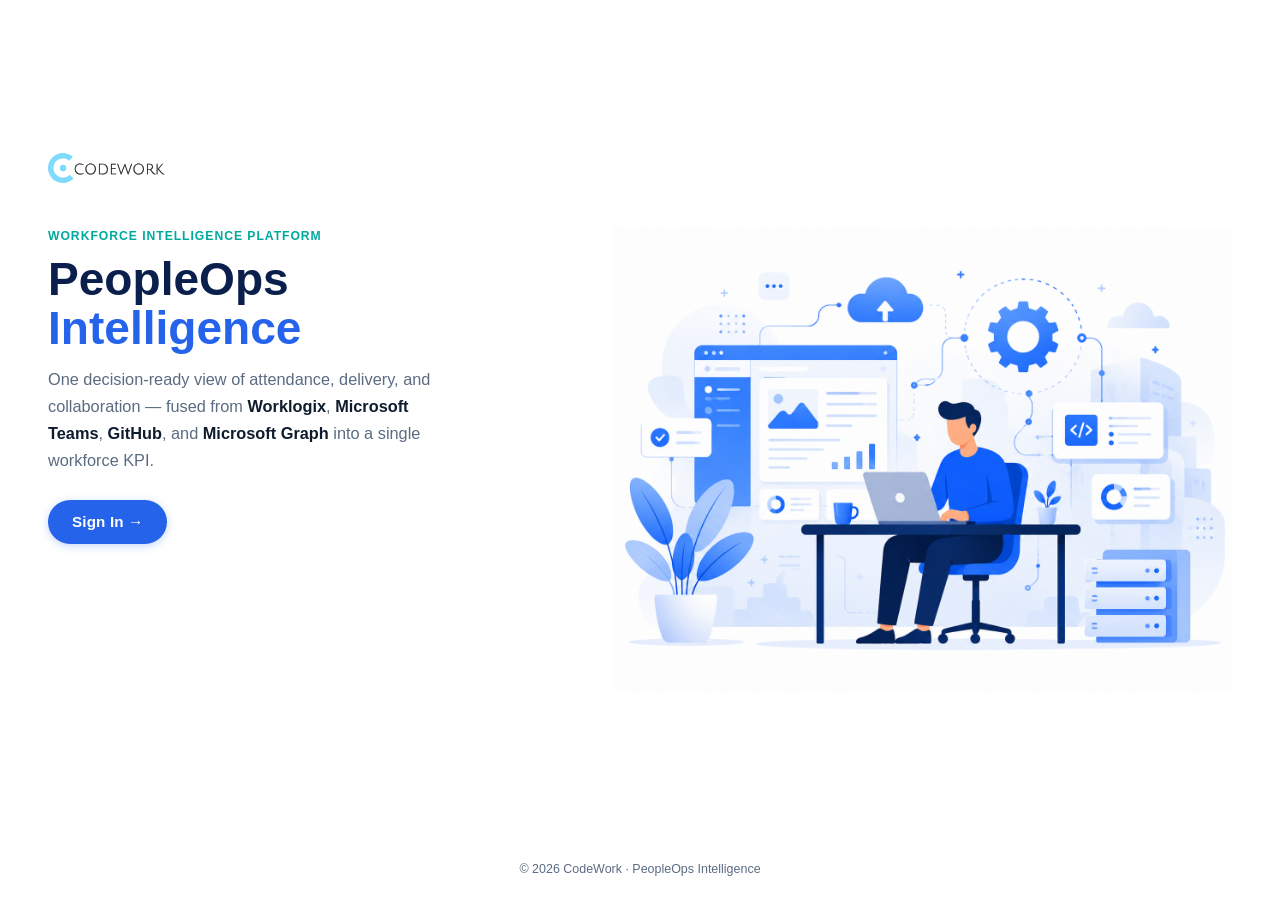
==== commit 1ecb4705: "Revert landing page hero logo back to CodeWork That was a real, intentional agency/vendor logo, not " ====
--- a/landing.html
+++ b/landing.html
@@ -130,7 +130,7 @@
   <main class="wrap">
     <section class="hero-panel">
       <div class="brand">
-        <img src="peopleops-icon.svg" alt="PeopleOps Intelligence">
+        <img src="codework-logo.svg" alt="CodeWork">
       </div>
       <div class="hero-grid">
         <div class="hero-copy">
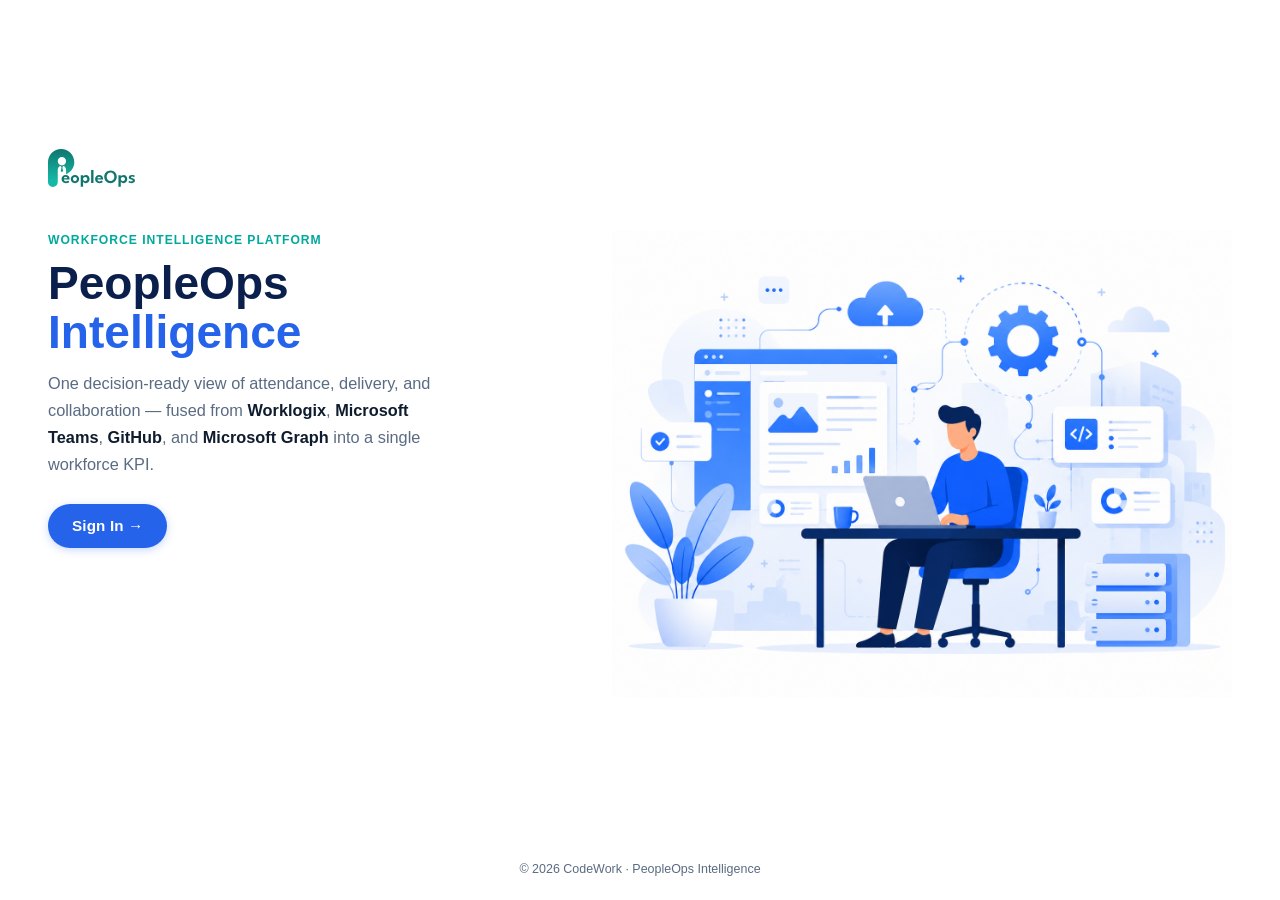
==== commit d6a8ce9c: "logo: use official PeopleOps logo files across all pages" ====
--- a/landing.html
+++ b/landing.html
@@ -130,14 +130,14 @@
   <main class="wrap">
     <section class="hero-panel">
       <div class="brand">
-        <img src="codework-logo.svg" alt="CodeWork">
+        <img src="peopleops-logo.svg" alt="PeopleOps Intelligence" style="height:38px;width:auto;">
       </div>
       <div class="hero-grid">
         <div class="hero-copy">
           <p class="eyebrow">Workforce Intelligence Platform</p>
           <h1>PeopleOps <span>Intelligence</span></h1>
           <p class="dek">One decision-ready view of attendance, delivery, and collaboration — fused from <b>Worklogix</b>, <b>Microsoft Teams</b>, <b>GitHub</b>, and <b>Microsoft Graph</b> into a single workforce KPI.</p>
-          <a class="cta-primary" href="login.html">Sign In →</a>
+          <a class="cta-primary" href="splash.html">Sign In →</a>
         </div>
         <div class="hero-illo">
           <img src="hero-illustration.png" alt="Developer working at a laptop, surrounded by cloud, code, and analytics icons">
--- a/styles.css
+++ b/styles.css
@@ -5,7 +5,7 @@
   --line: #e2e8f0;
   --panel: #ffffff;
   --canvas: #f4f7fb;
-  --teal: #00a99d;
+  --teal: #00a8a0;
   --blue: #2563eb;
   --violet: #7c3aed;
   --amber: #f59e0b;
@@ -1536,6 +1536,31 @@
 }
 
 #overview .coverage-item,
+.weight-role-tabs {
+  display: flex;
+  flex-wrap: wrap;
+  gap: 6px;
+  margin-bottom: 12px;
+}
+.weight-role-tab {
+  padding: 4px 11px;
+  border-radius: 99px;
+  border: 1px solid var(--line, #e2e8f0);
+  background: transparent;
+  color: var(--muted, #5a6b82);
+  font-size: 0.72rem;
+  font-weight: 700;
+  cursor: pointer;
+  letter-spacing: 0.02em;
+  transition: background 0.12s, color 0.12s, border-color 0.12s;
+}
+.weight-role-tab.active,
+.weight-role-tab:hover {
+  background: var(--teal, #00a99d);
+  color: #fff;
+  border-color: var(--teal, #00a99d);
+}
+
 #overview .weight-item {
   padding: 10px 0;
   border-bottom: 1px solid #edf1f5;
@@ -3409,6 +3434,36 @@
   outline: 2px solid var(--accent, #2563eb);
   outline-offset: 1px;
 }
+
+/* ── Attendance team rollup ── */
+.att-rollup-wrap { overflow-x: auto; }
+.att-rollup-table { width: 100%; border-collapse: collapse; font-size: 0.82rem; }
+.att-rollup-table th {
+  padding: 8px 12px; text-align: left;
+  font-size: 0.65rem; font-weight: 700; letter-spacing: 0.07em; text-transform: uppercase;
+  color: var(--muted); border-bottom: 2px solid var(--line);
+}
+.att-rollup-table th.att-num { text-align: right; }
+.att-rollup-table td { padding: 9px 12px; border-bottom: 1px solid var(--line); vertical-align: middle; }
+.att-rollup-table td.att-num { text-align: right; font-variant-numeric: tabular-nums; }
+.att-rollup-table tbody tr:last-child td { border-bottom: none; }
+.att-rollup-row { cursor: pointer; transition: background 0.12s; }
+.att-rollup-row:hover td { background: var(--canvas); }
+.att-rollup-team { font-weight: 600; }
+.att-rollup-size { font-size: 0.7rem; color: var(--muted); margin-top: 1px; }
+.att-rollup-muted { color: var(--muted); }
+.att-rollup-pill {
+  display: inline-block; padding: 2px 9px; border-radius: 99px;
+  font-size: 0.72rem; font-weight: 700;
+}
+.att-rollup-good { background: #dcfce7; color: #16a34a; }
+.att-rollup-warn { background: #fef3c7; color: #d97706; }
+.att-rollup-bad  { background: #fee2e2; color: #dc2626; }
+.att-rollup-muted-pill { background: var(--canvas); color: var(--muted); }
+.att-rollup-pct-good { color: #16a34a; font-weight: 700; }
+.att-rollup-pct-warn  { color: #d97706; font-weight: 700; }
+.att-rollup-pct-bad   { color: #dc2626; font-weight: 700; }
+.att-rollup-pct-muted { color: var(--muted); }
 
 .attendance-detail {
   display: grid;
@@ -7903,6 +7958,18 @@
 }
 .tara-input-row input::placeholder { color: #94a3b8; }
 .tara-input-row input:focus { border-color: #00a99d; background: #fff; }
+
+.tara-disclosure {
+  display: flex;
+  align-items: center;
+  gap: 5px;
+  padding: 6px 12px 8px;
+  border-top: 1px solid rgba(0,0,0,0.06);
+  background: #f8fafc;
+}
+.tara-disclosure svg { flex-shrink: 0; color: #b0bec5; }
+.tara-disclosure span { font-size: 0.62rem; color: #b0bec5; line-height: 1.4; }
+.tara-disclosure strong { color: #94a3b8; font-weight: 600; }
 .tara-send {
   background: linear-gradient(135deg, #0a2540, #00a99d);
   color: #fff;
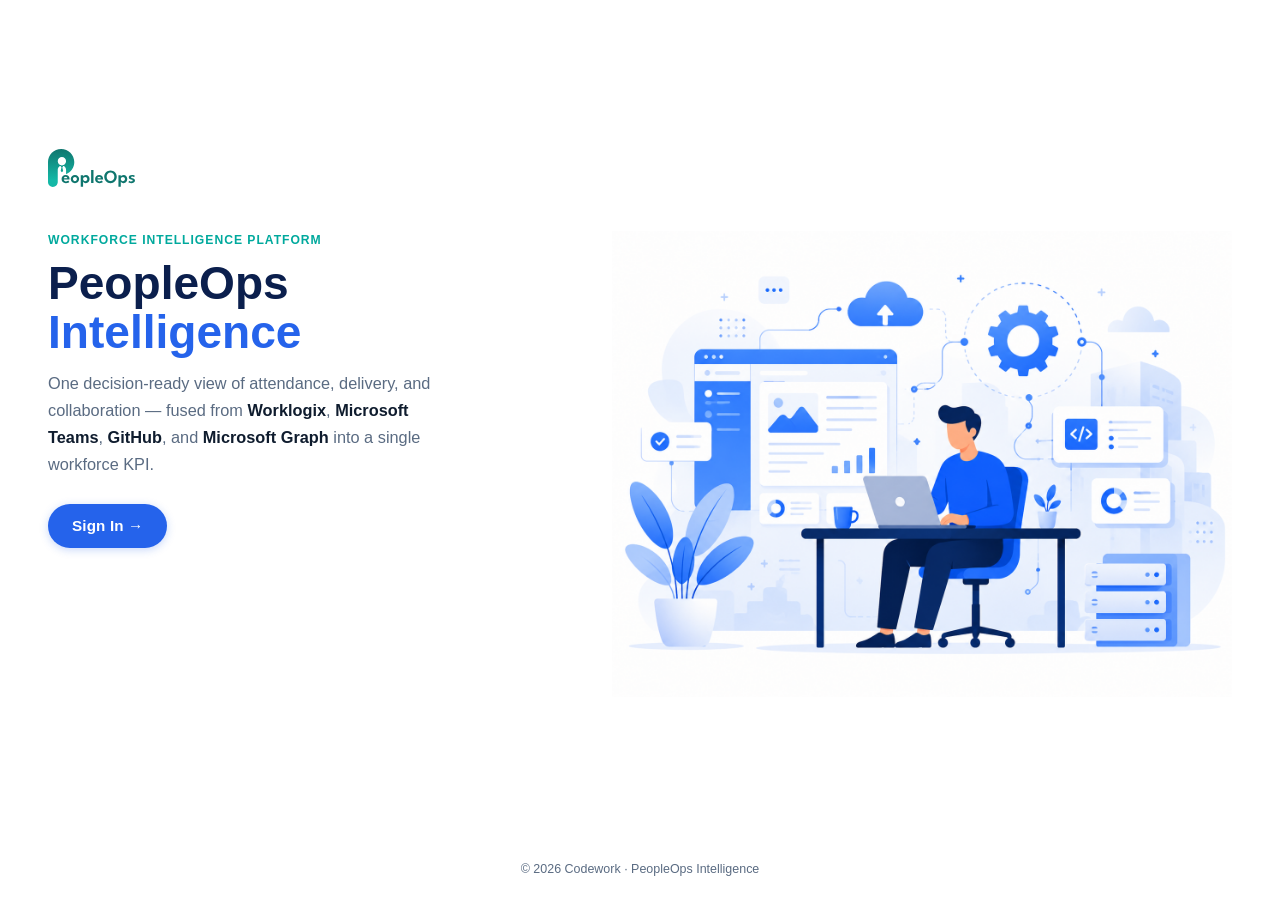
==== commit 69c05824: "fix: correct company name to Codework (lowercase w) across all pages" ====
--- a/landing.html
+++ b/landing.html
@@ -146,6 +146,6 @@
     </section>
   </main>
 
-  <div class="foot">© 2026 CodeWork · PeopleOps Intelligence</div>
+  <div class="foot">© 2026 Codework · PeopleOps Intelligence</div>
 </body>
 </html>
